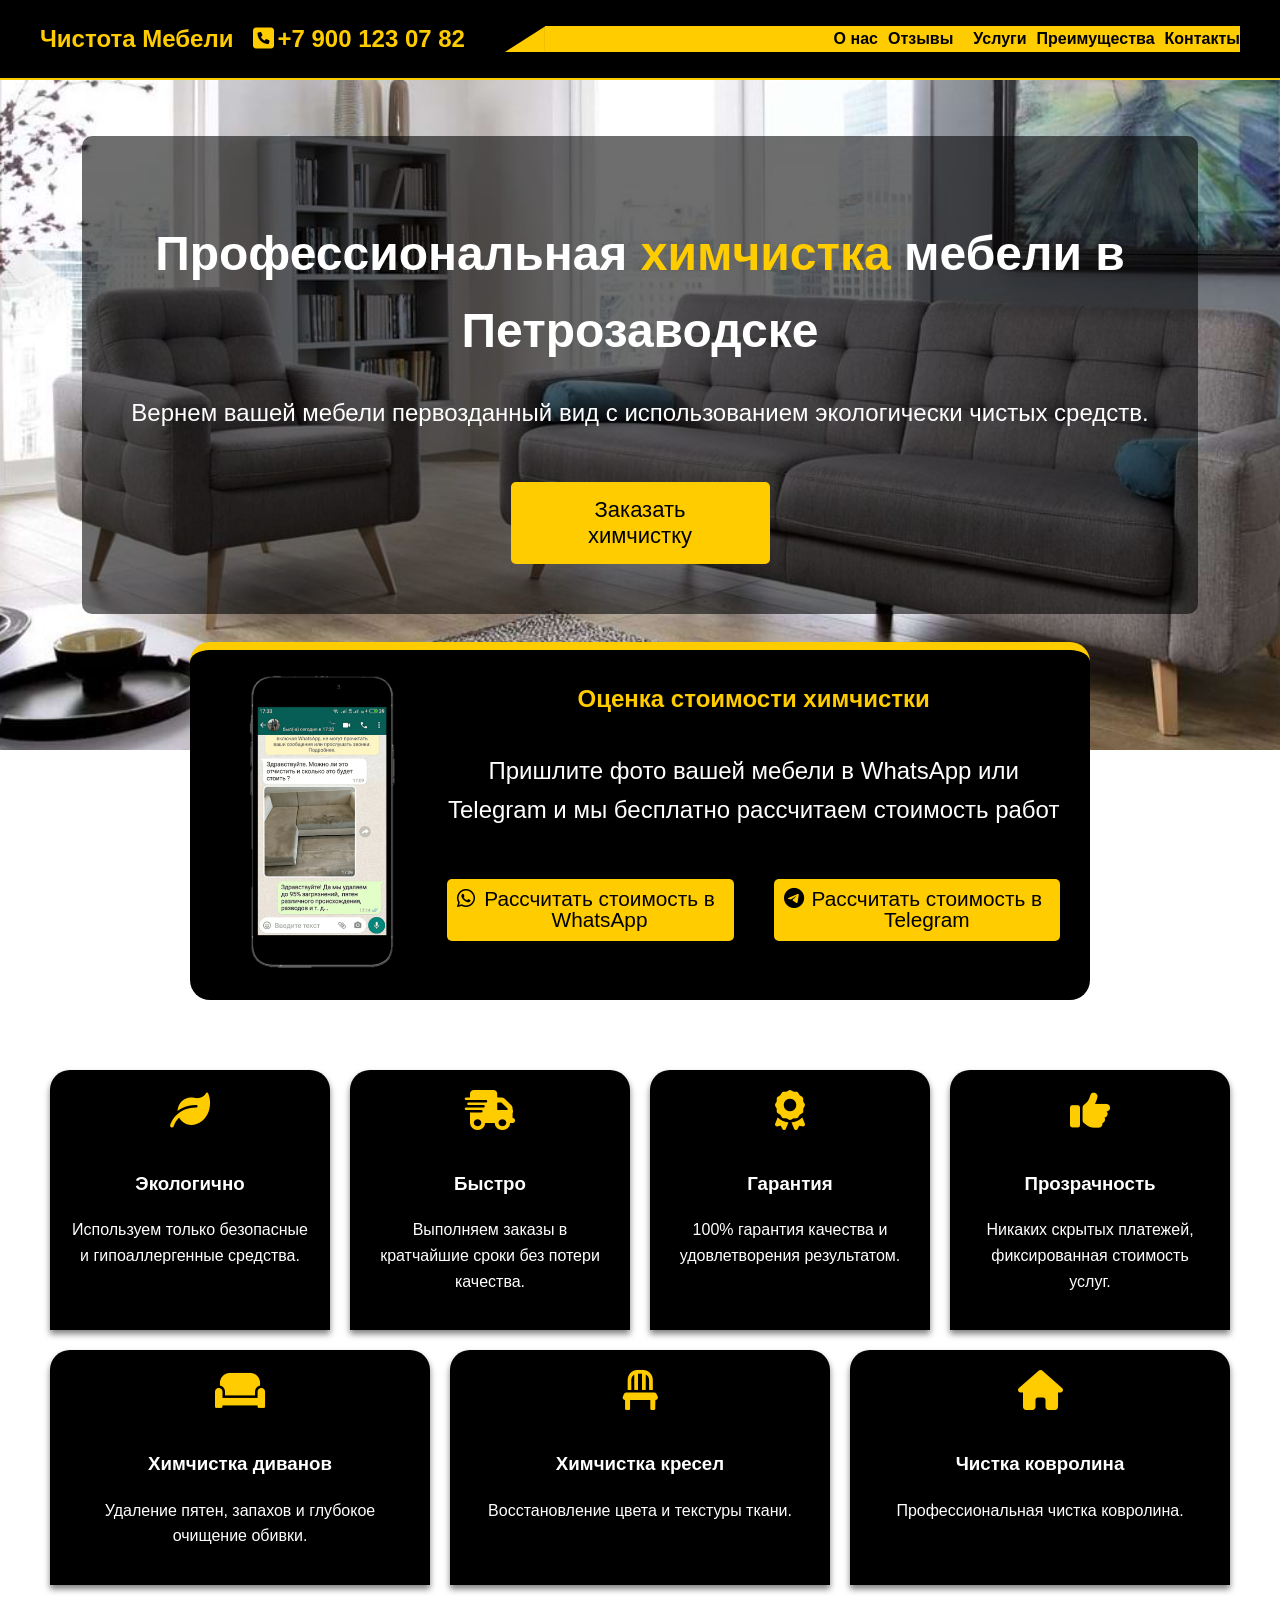
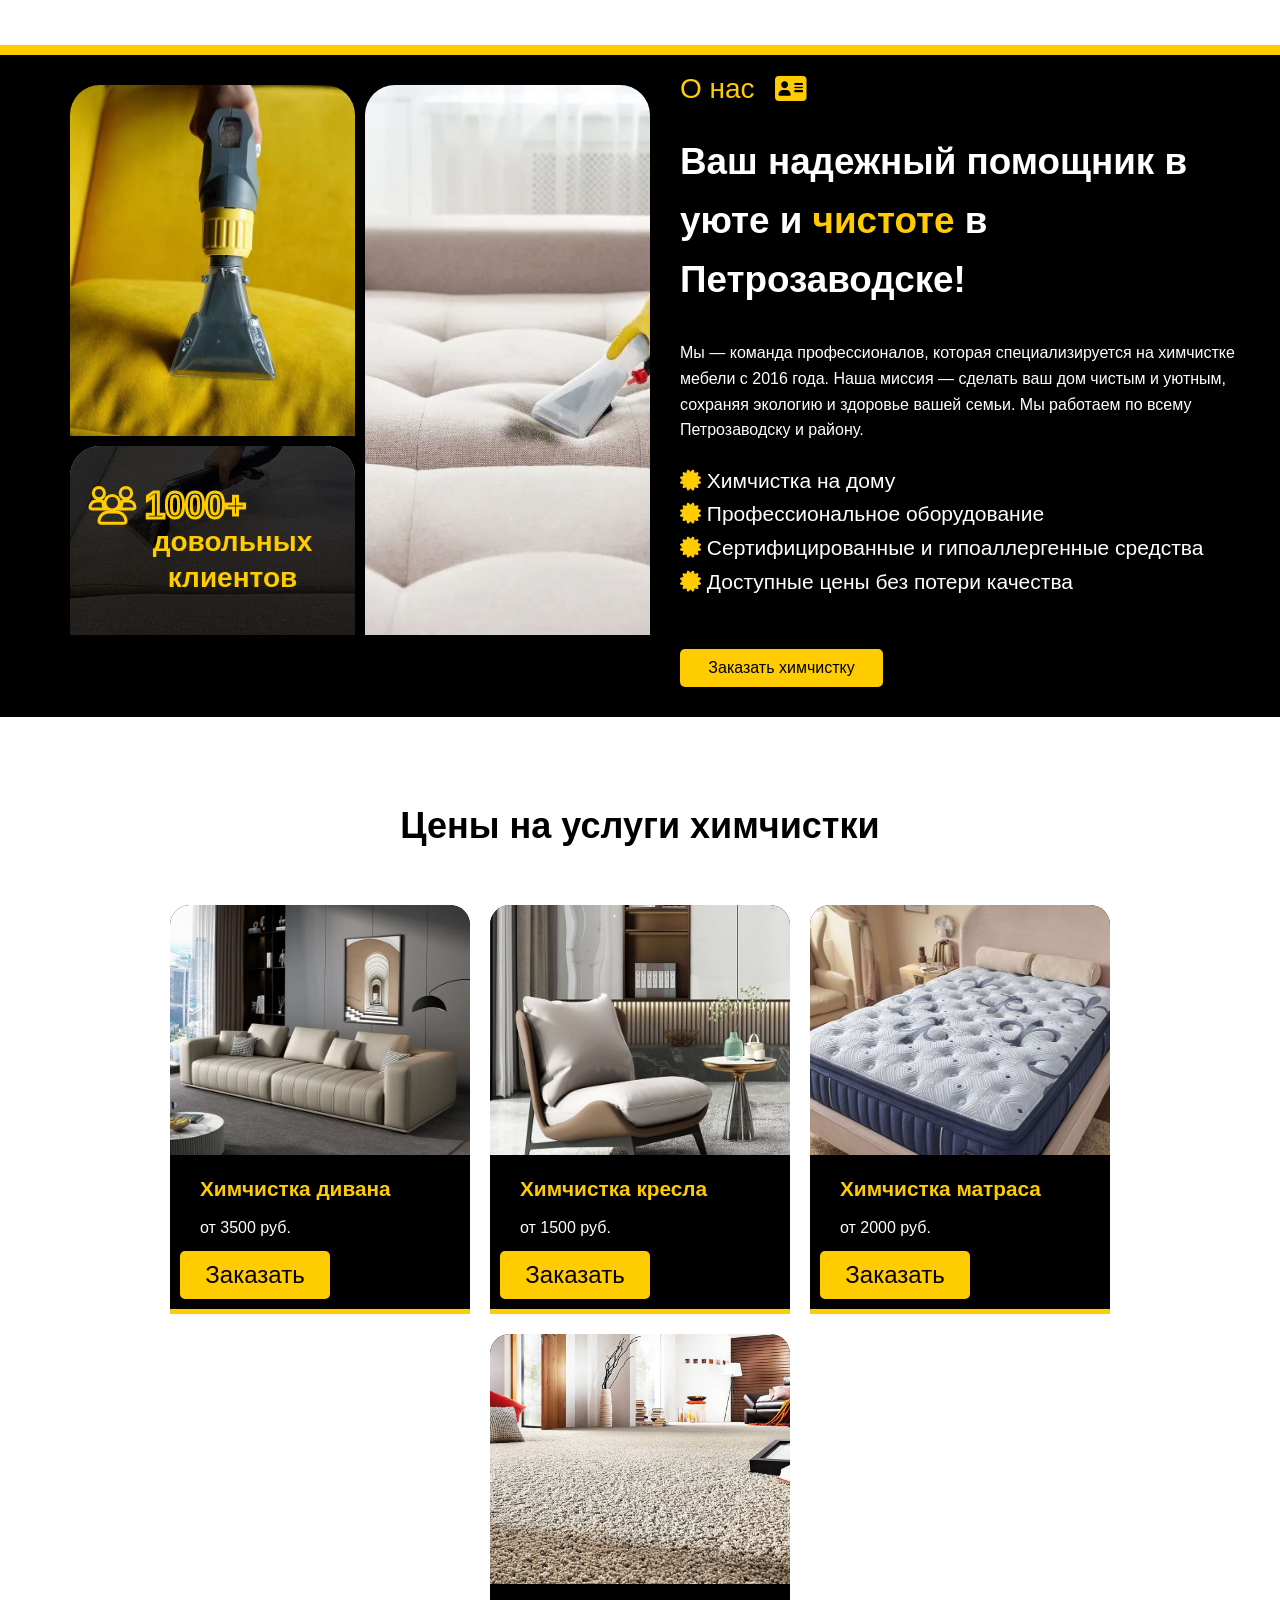
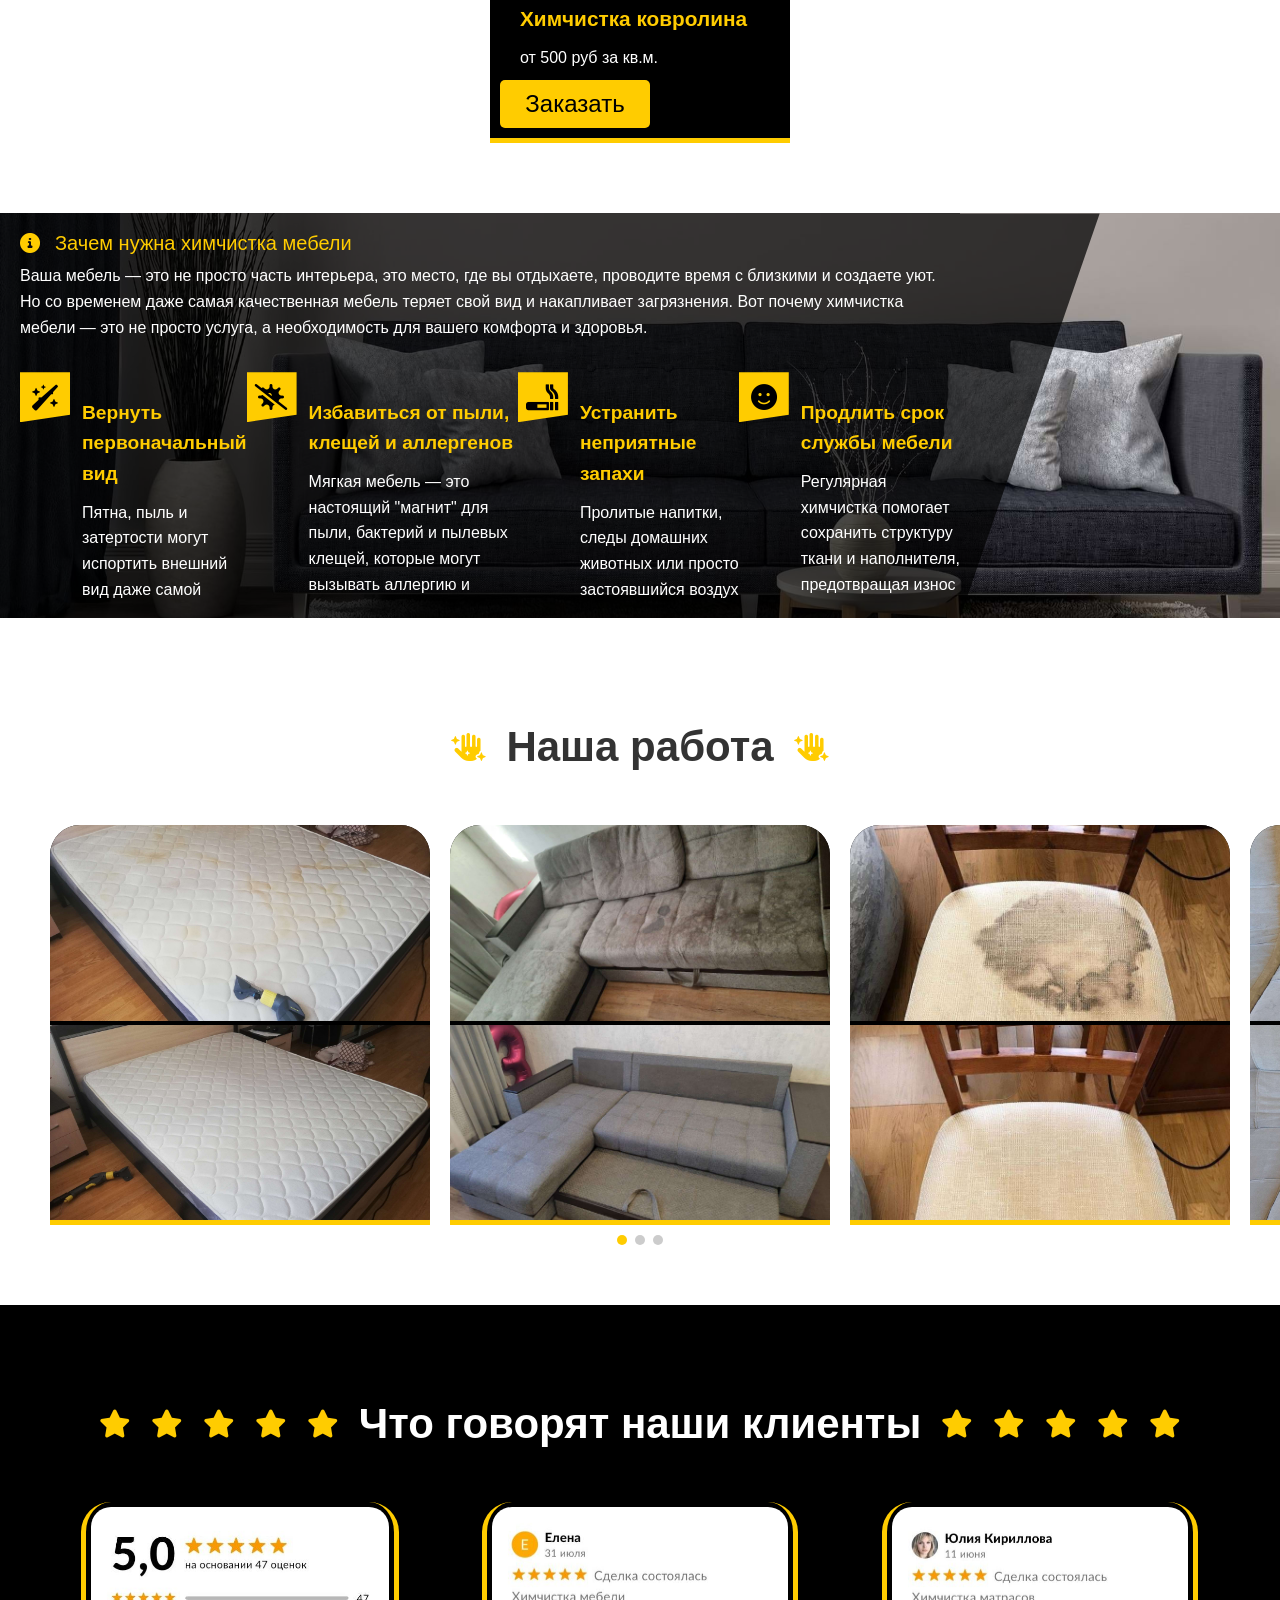
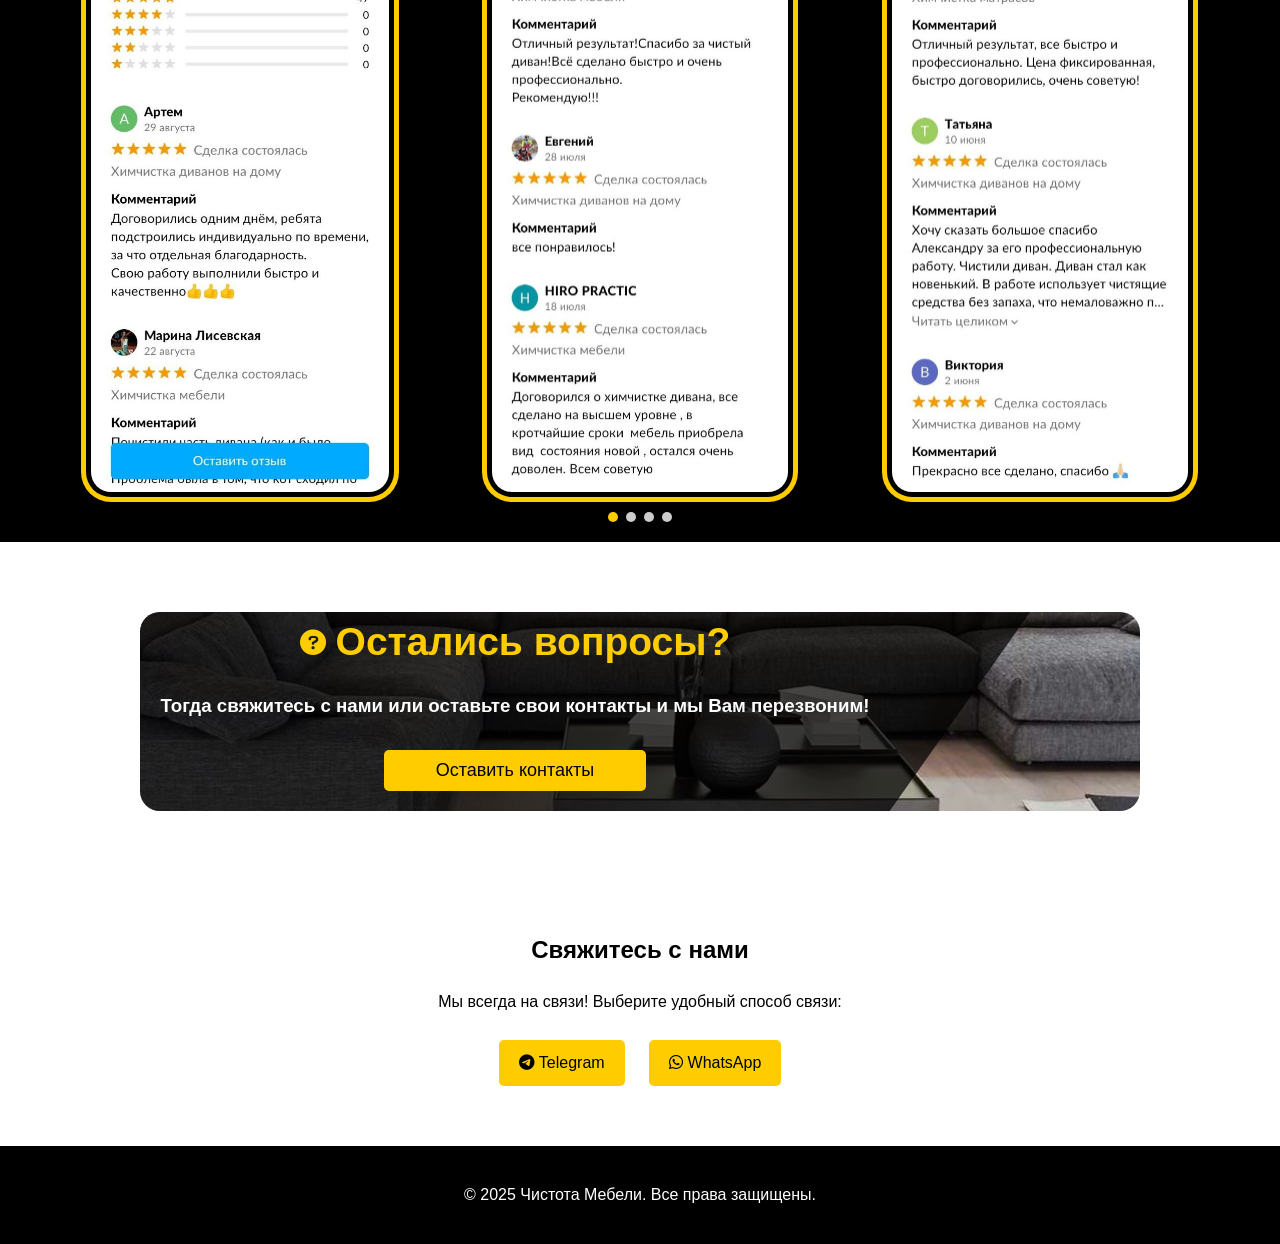
==== index.html @ 0163dee1 "corrections" ====
<!DOCTYPE html>
<html lang="ru">
<head>
    <meta charset="UTF-8">
    <meta name="viewport" content="width=device-width, initial-scale=1.0">
    <title>Химчистка мебели в Петрозаводске | Профессиональная химчистка на дому</title>
    <meta name="description" content="Профессиональная химчистка мебели в Петрозаводске. Удаление пятен, запахов и аллергенов. Гарантия качества, доступные цены. Закажите химчистку на дому!">
    <link rel="stylesheet" href="css/styles.css">
    <link rel="stylesheet" href="https://cdnjs.cloudflare.com/ajax/libs/font-awesome/6.0.0/css/all.min.css">
</head>
<body>
    <header>
        <div class="logo">Чистота Мебели</div>
        <div class="number">
            <a href="tel:+79"><i class="fa fa-phone-square" aria-hidden="true"></i>+7 900 123 07 82</a>
        </div>
        <nav>
            <div class="menu-toggle" id="menuToggle">
                <span></span>
                <span></span>
                <span></span>
            </div>
            <ul id="menu">
                <li><a href="#company-block">О нас</a></li>
                <li><a href="#review-section">Отзывы</li>
                <li><a href="#services">Услуги</a></li>
                <li><a href="#benefits">Преимущества</a></li>
                <li><a href="#contacts">Контакты</a></li>
            </ul>
        </nav>
    </header>

    <section class="hero" style="position: relative;">
        <div class="hero-content">
            <h1>Профессиональная <span style="color: #ffcc00;">химчистка</span> мебели в Петрозаводске</h1>
            <p>Вернем вашей мебели первозданный вид с использованием экологически чистых средств.</p>
            <button class="openFormBtn cta-button">Заказать химчистку</button>
        </div>
        <section class="estimation" style="position: absolute;">
            <img src="images/mobile.png" alt="Оценка стоимости химчистки в WhatsApp">
            <div class="estimation-content">
                <h2>Оценка стоимости химчистки</h2>
                <p>Пришлите фото вашей мебели в WhatsApp или Telegram и мы бесплатно рассчитаем стоимость работ</p>
                <div class="estBttnContainer">
                    <a href="https://wa.me/123456789" target="_blank"><i class="fab fa-whatsapp"></i> Рассчитать стоимость в WhatsApp</a>
                    <a href="https://t.me/Roman_zu" target="_blank"><i class="fab fa-telegram"></i> Рассчитать стоимость в Telegram</a>
                </div>
            </div>
        </section>
    </section>

    <section id="benefits" class="benefits">
        <div class="benefits-grid">
            <div class="benefit-item">
                <i class="fa-solid fa-leaf"></i>
                <h3>Экологично</h3>
                <p>Используем только безопасные и гипоаллергенные средства.</p>
            </div>
            <div class="benefit-item">
                <i class="fa-solid fa-truck-fast"></i>
                <h3>Быстро</h3>
                <p>Выполняем заказы в кратчайшие сроки без потери качества.</p>
            </div>
            <div class="benefit-item">
                <i class="fa-solid fa-award"></i>
                <h3>Гарантия</h3>
                <p>100% гарантия качества и удовлетворения результатом.</p>
            </div>
            <div class="benefit-item">
                <i class="fa fa-thumbs-up" aria-hidden="true"></i>
                <h3>Прозрачность</h3>
                <p>Никаких скрытых платежей, фиксированная стоимость услуг.</p>
            </div>
            <div class="benefit-item">
                <i class="fas fa-couch"></i>
                <h3>Химчистка диванов</h3>
                <p>Удаление пятен, запахов и глубокое очищение обивки.</p>
            </div>
            <div class="benefit-item">
                <i class="fas fa-chair"></i>
                <h3>Химчистка кресел</h3>
                <p>Восстановление цвета и текстуры ткани.</p>
            </div>
            <div class="benefit-item">
                <i class="fa-solid fa-house"></i>
                <h3>Чистка ковролина</h3>
                <p>Профессиональная чистка ковролина.</p>
            </div>
        </div>
    </section>

    <section id="company-block" class="company-block">
        <div class="images-section">
          <div class="left-images">
            <div class="photo1-container">
              <img src="images/about1.jpg" alt="Чистка дивана" class="photo1">
            </div>
            <div class="photo2-container">
              <img src="images/about2.jpg" alt="Чистка кресла" class="photo2">
              <div class="overlay-text">
                <span class="text">
                    <i class="fa fa-users" aria-hidden="true"></i>
                    1000+
                </span>
                довольных клиентов
              </div>
            </div>
          </div>
          <div class="photo3-container">
            <img src="images/about3.jpg" alt="Чистка матраса" class="photo3">
          </div>
        </div>
        <div class="text-section">
            <div class="sub">
                <span>О нас</span>
                <i class="fa fa-address-card" aria-hidden="true"></i>
            </div>
            <h2>Ваш надежный помощник в уюте и <span style="color: #ffcc00;">чистоте</span> в Петрозаводске!</h2>
            <p>Мы — команда профессионалов, которая специализируется на химчистке мебели c 2016 года. Наша миссия — сделать ваш дом чистым и уютным, сохраняя экологию и здоровье вашей семьи. Мы работаем по всему Петрозаводску и району.</p>
            <ul class="company-features">
                <li>
                    <i class="fa fa-certificate" aria-hidden="true"></i>
                    <span>Химчистка на дому</span>
                </li>
                <li>
                    <i class="fa fa-certificate" aria-hidden="true"></i>
                    <span>Профессиональное оборудование</span>
                </li>
                <li>
                    <i class="fa fa-certificate" aria-hidden="true"></i>
                    <span>Сертифицированные и гипоаллергенные средства</span>
                </li>
                <li>
                    <i class="fa fa-certificate" aria-hidden="true"></i>
                    <span>Доступные цены без потери качества</span>
                </li>
            </ul>
            <button class="openFormBtn">Заказать химчистку</button>
        </div>
    </section>
    
    <section id="services" class="services">
        <h2>Цены на услуги химчистки</h2>
        <div class="cards-container">
            <div class="card">
                <img src="images/pictureCouch.jpg" alt="Чистка дивана">
                <h3>Химчистка дивана</h3>
                <p>от 3500 руб.</p>
                <button class="openFormBtn">Заказать</button>
            </div>
            <div class="card">
                <img src="images/pictureChair.jpg" alt="Чистка кресла">
                <h3>Химчистка кресла</h3>
                <p>от 1500 руб.</p>
                <button class="openFormBtn">Заказать</button>
            </div>
            <div class="card">
                <img src="images/pictureMattress.jpg" alt="Чистка матраса">
                <h3>Химчистка матраса</h3>
                <p>от 2000 руб.</p>
                <button class="openFormBtn">Заказать</button>
            </div>
            <div class="card">
                <img src="images/pictureCovrolin.jpg" alt="Чистка ковролина">
                <h3>Химчистка ковролина</h3>
                <p>от 500 руб за кв.м.</p>
                <button class="openFormBtn">Заказать</button>
            </div>
        </div>
    </section>

    <section id="memo" class="memo">
        <div class="memo-container">
            <div class="textSub">
                <i class="fa fa-info-circle" aria-hidden="true"></i>
                <span>Зачем нужна химчистка мебели</span>
            </div>
            <p>Ваша мебель — это не просто часть интерьера, это место, где вы отдыхаете, проводите время с близкими и создаете уют. Но со временем даже самая качественная мебель теряет свой вид и накапливает загрязнения. Вот почему химчистка мебели — это не просто услуга, а необходимость для вашего комфорта и здоровья.</p>
            <ul class="arg">
                <li>
                    <i class="fa-solid fa-wand-sparkles"></i>
                    <div class="text">
                        <h4>Вернуть первоначальный вид</h4>
                        <p>Пятна, пыль и затертости могут испортить внешний вид даже самой дорогой мебели. Химчистка удаляет глубокие загрязнения, возвращая мебели свежесть и яркость.</p>
                    </div>
                </li>
                <li>
                    <i class="fa-solid fa-virus-slash"></i>
                    <div class="text">
                        <h4>Избавиться от пыли, клещей и аллергенов</h4>
                        <p>Мягкая мебель — это настоящий "магнит" для пыли, бактерий и пылевых клещей, которые могут вызывать аллергию и проблемы с дыханием. Химчистка уничтожает вредные микроорганизмы, создавая безопасную среду для вас и вашей семьи.</p>
                    </div>
                </li>
                <li>
                    <i class="fa-solid fa-smoking"></i>
                    <div class="text">
                        <h4>Устранить неприятные запахи</h4>
                        <p>Пролитые напитки, следы домашних животных или просто застоявшийся воздух могут оставлять неприятные запахи. Химчистка не только очищает, но и освежает мебель, устраняя любые ароматы.</p>
                    </div>
                </li>
                <li>
                    <i class="fa-solid fa-face-smile"></i>
                    <div class="text">
                        <h4>Продлить срок службы мебели</h4>
                        <p>Регулярная химчистка помогает сохранить структуру ткани и наполнителя, предотвращая износ и разрушение. Это не только экономит ваши деньги, но и сохраняет любимую мебель на долгие годы.</p>
                    </div>
                </li>
            </ul>
        </div>
    </section>

    <section id="work-section" class="work-section">
        <div class="container">
            <div class="container-text">
                <i class="fa-solid fa-hand-sparkles"></i>
                <h2>Наша работа</h2>
                <i class="fa-solid fa-hand-sparkles"></i>
            </div>
            <div class="swiper-container swiper-1">
                <div class="swiper-wrapper">
                  <div class="swiper-slide">
                    <div class="work-item">
                        <div class="work-imageTop">
                            <img src="images/work/work1.jpg" alt="Химчистка матраса в Петрозаводске">
                        </div>
                        <div class="work-imageBottom">
                            <img src="images/work/work1-1.jpg" alt="Химчистка матраса в Петрозаводске">
                        </div>
                    </div>
                  </div>
                  <div class="swiper-slide">
                    <div class="work-item">
                        <div class="work-imageTop">
                            <img src="images/work/work2.jpg" alt="Химчистка дивана на дому в Петрозаводске">
                        </div>
                        <div class="work-imageBottom">
                            <img src="images/work/work2-1.jpg" alt="Химчистка дивана на дому в Петрозаводске">
                        </div>
                    </div>
                  </div>
                  <div class="swiper-slide">
                    <div class="work-item">
                        <div class="work-imageTop">
                            <img src="images/work/work3.jpg" alt="Чистка стула на дому">
                        </div>
                        <div class="work-imageBottom">
                            <img src="images/work/work3-1.jpg" alt="Чистка стула на дому">
                        </div>
                    </div>
                  </div>
                  <div class="swiper-slide">
                    <div class="work-item">
                        <div class="work-imageTop">
                            <img src="images/work/work4.jpg" alt="Химчистка мебели в Петрозаводске">
                        </div>
                        <div class="work-imageBottom">
                            <img src="images/work/work4-1.jpg" alt="Химчистка мебели в Петрозаводске">
                        </div>
                    </div>
                  </div>
                  <div class="swiper-slide">
                    <div class="work-item">
                        <div class="work-imageTop">
                            <img src="images/work/work5.jpg" alt="Химчистка дивана в Петрозаводске">
                        </div>
                        <div class="work-imageBottom">
                            <img src="images/work/work5-1.jpg" alt="Химчистка дивана в Петрозаводске">
                        </div>
                    </div>
                  </div>
                  <div class="swiper-slide">
                    <div class="work-item">
                        <div class="work-imageTop">
                            <img src="images/work/work6.jpg" alt="Чистка дивана на дому">
                        </div>
                        <div class="work-imageBottom">
                            <img src="images/work/work6-1.jpg" alt="Чистка дивана на дому">
                        </div>
                    </div>
                  </div>
                  <div class="swiper-slide">
                    <div class="work-item">
                        <div class="work-imageTop">
                            <img src="images/work/work7.jpg" alt="Удаление пятен с матраса">
                        </div>
                        <div class="work-imageBottom">
                            <img src="images/work/work7-1.jpg" alt="Удаление пятен с матраса">
                        </div>
                    </div>
                  </div>
                  <div class="swiper-slide">
                    <div class="work-item">
                        <div class="work-imageTop">
                            <img src="images/work/work8.jpg" alt="Удаление пятен с дивана в Петрозаводске">
                        </div>
                        <div class="work-imageBottom">
                            <img src="images/work/work8-1.jpg" alt="Удаление пятен с дивана в Петрозаводске">
                        </div>
                    </div>
                  </div>
                  <div class="swiper-slide">
                    <div class="work-item">
                        <div class="work-imageTop">
                            <img src="images/work/work9.jpg" alt="Очищение дивана в Петрозаводске">
                        </div>
                        <div class="work-imageBottom">
                            <img src="images/work/work9-1.jpg" alt="Очищение дивана в Петрозаводске">
                        </div>
                    </div>
                  </div>
                </div>
                <!-- Пагинация -->
                <div class="swiper-pagination pagination-1"></div>
            </div>
        </div>
    </section>

    <section id="review-section" class="review-section">
        <div class="container">
            <div class="container-text">
                <i class="fa-solid fa-star"></i>
                <i class="fa-solid fa-star"></i>
                <i class="fa-solid fa-star"></i>
                <i class="fa-solid fa-star"></i>
                <i class="fa-solid fa-star"></i>
                <h2>Что говорят наши клиенты</h2>
                <i class="fa-solid fa-star"></i>
                <i class="fa-solid fa-star"></i>
                <i class="fa-solid fa-star"></i>
                <i class="fa-solid fa-star"></i>
                <i class="fa-solid fa-star"></i>
            </div>
            <div class="swiper-container swiper-2">
                <div class="swiper-wrapper">
                  <div class="swiper-slide">
                    <div class="review-item">
                        <img src="images/review/review1.jpg" alt="Отзыв клиента Химчистки">
                    </div>
                  </div>
                  <div class="swiper-slide">
                    <div class="review-item">
                        <img src="images/review/review2.jpg" alt="Довольный услугой клиент">
                    </div>
                  </div>
                  <div class="swiper-slide">
                    <div class="review-item">
                        <img src="images/review/review3.jpg" alt="Отзыв о качественной услуге химчистки">
                    </div>
                  </div>
                  <div class="swiper-slide">
                    <div class="review-item">
                        <img src="images/review/review4.jpg" alt="5 звезд отзыв клиента в Петрозаводске">
                    </div>
                  </div>
                  <div class="swiper-slide">
                    <div class="review-item">
                        <img src="images/review/review5.jpg" alt="Отзыв клиента Химчистки">
                    </div>
                  </div>
                  <div class="swiper-slide">
                    <div class="review-item">
                        <img src="images/review/review6.jpg" alt="Отзыв о качественной услуге химчистки">
                    </div>
                  </div>
                  <div class="swiper-slide">
                    <div class="review-item">
                        <img src="images/review/review7.jpg" alt="Клиент довольный услугой">
                    </div>
                  </div>
                  <div class="swiper-slide">
                    <div class="review-item">
                        <img src="images/review/review8.jpg" alt="Хороший отзыв о химчистке в Петрозаводске">
                    </div>
                  </div>
                  <div class="swiper-slide">
                    <div class="review-item">
                        <img src="images/review/review9.jpg" alt="Довольные клиенты с чистой мебелью">
                    </div>
                  </div>
                  <div class="swiper-slide">
                    <div class="review-item">
                        <img src="images/review/review10.jpg" alt="Качественная химчистка в Петрозаводске">
                    </div>
                  </div>
                </div>
                <!-- Пагинация -->
                <div class="swiper-pagination pagination-2"></div>
            </div>
        </div>
    </section>

    <section id="connection-section" class="connection-section">
        <div class="connection-back">
            <div class="connection-container">
                <div class="con_sub">
                    <i class="fa-solid fa-circle-question"></i>
                    <h2>Остались вопросы?</h2>
                </div>
                <h3>Тогда свяжитесь с нами или оставьте свои контакты и мы Вам перезвоним!</h3>
                <button class="openFormBtn">Оставить контакты</button>
            </div>
        </div>
    </section>

    <section id="contacts" class="contacts">
        <h2>Свяжитесь с нами</h2>
        <p>Мы всегда на связи! Выберите удобный способ связи:</p>
        <div class="social-links">
            <a href="https://t.me/Roman_zu" target="_blank"><i class="fab fa-telegram"></i> Telegram</a>
            <a href="https://wa.me/123456789" target="_blank"><i class="fab fa-whatsapp"></i> WhatsApp</a>
        </div>
    </section>

    <div id="overlay" class="overlay">
        <div id="formContainer" class="form-container">
            <span id="closeFormBtn" class="close-btn">&times;</span>
            <h2>Оставьте заявку и мы Вам перезвоним</h2>
            <form id="contactForm">
                <div class="input-field">
                    <label for="name" class="fa-regular fa-user"></label>
                    <input type="text" id="name" name="name" placeholder="Ваше имя" required>
                </div>
                <div class="input-field">
                    <label for="phone" class="fa-solid fa-phone"></label>
                    <input type="tel" id="phone" name="phone" placeholder="Ваш телефон" required>
                </div>
                <button type="submit">Отправить</button>
            </form>
        </div>
    </div>

    <div id="successMessage" class="success-message">Заявка принята</div>

    <div id="notification" class="notification">
        <div class="notification-icon" onclick="toggleNotification()">🔔</div>
        <div class="notification-content">
            <span class="close-btn" onclick="closeNotification()">&times;</span>
            <p>Скидка 10% на любой заказ при оформление на сайте!</p>
            <button class="openFormBtn">Заказать</button>
        </div>
    </div>

    <!-- <audio id="notificationSound">
        <source src="sound/notification.mp3" type="audio/mpeg">
    </audio> -->

    <footer>
        <p>&copy; 2025 Чистота Мебели. Все права защищены.</p>
    </footer>

    <script src="js/script.js"></script>
    <script src="js/swiper.js"></script>
</body>
</html>
---- css/styles.css ----
html {
    overflow-x: hidden;
}
body {
    font-family: 'Arial', sans-serif;
    margin: 0;
    padding: 0;
    color: #ffffff;
    background-color: rgb(255, 255, 255);
    line-height: 1.6;
    overflow-x: hidden;
}

header {
    display: flex;
    justify-content: space-between;
    align-items: center;
    padding: 20px 40px;
    box-sizing: border-box;
    background-color: rgb(0, 0, 0);
    position: fixed;
    width: 100%;
    max-width: 100vw;
    overflow: hidden;
    top: 0;
    z-index: 1000;
    border-bottom: 2px solid #ffcc00;
}

header .logo {
    font-size: 24px;
    font-weight: bold;
    color: #ffcc00;
    white-space: nowrap; 
    margin-right: 20px; 
}

.number i {
    margin-right: 3px;
}

.number a {
    text-decoration: none;
    font-size: 24px;
    font-weight: bold;
    color: #ffcc00;
    white-space: nowrap; 
    margin-right: 80px; 
}

/* Стили для навигации */
header nav {
    position: relative;
    flex: 1; 
    display: flex;
    justify-content: flex-end; 
    background-color: #ffcc00;
}

header nav::after{
    content: "";
    position: absolute;
    left: -40px;
    width: 40px; /* Ширина наклонной части */
    height: 100%;
    background-color: inherit;
    clip-path: polygon(0 100%, 100% 100%, 100% 0);
    z-index: 1;
}

header nav ul {
    list-style: none;
    margin: 0;
    padding: 0;
    display: flex;
    gap: 10px;
    flex-wrap: wrap; 
}

header nav ul li {
    margin: 0;
}

header nav ul li a {
    text-decoration: none;
    color: #000000;
    font-weight: bold;
    transition: color 0.3s ease;
    white-space: nowrap; 
}

header nav ul li a:hover {
    color: #fffb00;
}

.hero {
    background-image: url("../images/divan4.jpg");
    background-size: cover;
    background-position: center;
    color: #fff;
    text-align: center;
    padding: 150px 20px;
    height: 50vh;
    display: flex;
    align-items: center;
    justify-content: center;
    background-attachment: fixed;
}

.hero-content {
    background-color: rgba(0, 0, 0, 0.568);
    padding: 40px;
    border-radius: 10px;
    max-width: 90%; 
    box-sizing: border-box; 
}

.hero h1 {
    font-size: 48px;
    margin-bottom: 20px;
}

.hero p {
    font-size: 24px;
    margin-bottom: 40px;
}

.cta-button {
    width: 25%;
    background-color: #ffcc00;
    color: #000000;
    padding: 15px 30px;
    border: none;
    border-radius: 5px;
    font-size: 22px;
    transition: background-color 0.3s ease;
}

.cta-button:hover {
    background-color: #ffe167;
}

.estimation {
    border-top: 0.5rem solid #ffcc00;
    bottom: -250px;
    left: 50%;
    transform: translateX(-50%);
    width: 80%; 
    max-width: 900px; 
    background: rgb(0, 0, 0); 
    color: white; 
    padding: 20px; 
    z-index: 10;
    border-radius: 20px;
    display: flex;
    box-sizing: border-box;
    overflow: hidden;
}

.estimation-content {
    display: flex;
    flex-direction: column;
    width: 100%;
}

.estimation img {
    max-width: 100%; 
    max-height: 310px; 
    align-self: center; 
}

.estimation h2 {
    color: #ffcc00;
    font-size: 24px;
    margin: 10px 0; 
}

.estBttnContainer {
    display: flex;
    gap: 20px;
    flex-wrap: wrap; 
}

.estBttnContainer a {
    display: flex;
    flex: 1;
    line-height: 1;
    text-align: center;
    margin: 10px;
    padding: 10px;
    font-size: 1.3em;
    background-color: #ffcc00;
    color: #000000;
    text-decoration: none;
    border-radius: 5px;
    transition: background-color 0.3s ease;
}

.estBttnContainer a:hover {
    background-color: #ffe167;
}

/*  */
.company-block, .services, .benefits, .contacts, .work-section, .review-section, .connection-section {
    padding: 50px 40px;
    text-align: center;
    opacity: 0;
    transform: translateY(50px);
    transition: opacity 0.6s ease-out, transform 0.6s ease-out;
}

.company-block.visible, .services.visible, .benefits.visible, .contacts.visible, .work-section.visible, .review-section.visible, .connection-section.visible {
    opacity: 1;
    transform: translateY(0);
}

/*  */
.benefits-grid {
    display: flex;
    justify-content: space-around;
    flex-wrap: wrap;
    padding-top: 260px;
}

.benefit-item {
    flex: 1 1 20%;
    margin: 10px;
    padding: 20px;
    background-color: #000000;
    border-radius: 20px 20px 0 0;
    box-shadow: 0 4px 6px rgba(0, 0, 0, 0.5);
    transition: transform 0.3s ease;
}

.benefit-item:hover {
    transform: translateY(-10px);
}

.benefit-item i  {
    font-size: 40px;
    color: #ffcc00;
    margin-bottom: 20px;
}

.benefits h2 {
    color: #000000;
}

.benefit-item h3, .benefit-item p {
    color: #ffffff;
}

.company-block {
    display: flex;
    flex-wrap: wrap;
    gap: 20px;
    align-items: flex-start;
    padding: 20px;
    background-color: #000000;
    border-top: 10px solid #ffcc00;
  }
  
  .images-section {
    display: flex;
    gap: 10px;
    flex: 1;
    height: 550px;
    max-width: 800px;
    margin-left: 40px;
    padding: 10px;
  }
  
  .left-images {
    display: flex;
    flex: 1;
    flex-direction: column;
    gap: 10px;
  }
  
  .photo1-container, .photo2-container, .photo3-container {
    position: relative;
    overflow: hidden;
    width: 100%; /* Ширина всех контейнеров одинаковая */
  }
  
  .photo1-container {
    height: 65%; /* Высота фото 1 */
    border-radius: 30px 30px 0 0;
  }
  
  .photo2-container {
    height: 35%; /* Высота фото 2 */
    border-radius: 30px 30px 0 0;
  }
  
  .photo3-container {
    flex: 1;
    height: 100%; /* Высота фото 3 равна высоте левой части (фото 1 + фото 2) */
    border-radius: 30px 30px 0 0;
  }
  
  .photo1, .photo2, .photo3 {
    width: 100%;
    height: 100%;
    object-fit: cover; 
  }
  
  .overlay-text {
    position: absolute;
    top: 0;
    left: 0;
    height: 100%;
    width: 100%;
    font-size: 28px;
    font-weight: 900;
    padding: 2px 20px;
    line-height: 1.3;
    color: #ffcc00;
    background-color: rgba(0, 0, 0, 0.8);
    display: flex;
    justify-content: center;
    flex-direction: column;
  }

  .overlay-text span {
    display: flex;
    font-size: 36px;
    gap: 10px;
    line-height: 1;
    color: transparent;
    -webkit-text-stroke: 3px #ffcc00;
    align-items: start;
  }

  .sub {
    display: flex;
    line-height: 1;
    font-size: 28px;
    gap: 20px;
    color: #ffcc00;
  }

  .text-section {
    flex: 1;
    text-align: start;
    color: #ffffff;
  }

  .text-section h2 {
    font-size: 2.3rem;
  }

  .company-features {
    list-style-type: none;
    font-size: 21px;
    padding: 0;
    padding-bottom: 20px;
  }

  .company-features i {
    color: #ffcc00;
  }

  .text-section button {
    background-color: #ffcc00;
    color: #000000;
    border: none;
    border-radius: 5px;
    padding: 10px 20px;
    border-radius: 5px;
    cursor: pointer;
    font-size: 1em;
  }

  .text-section button:hover {
    background-color: #ffe167;
  }

  .cards-container {
    display: flex;
    flex-wrap: wrap;
    justify-content: center; 
    gap: 20px;
    padding: 20px;
    box-sizing: border-box; 
}

.card {
    background-color: #000000;
    border-radius: 20px 20px 0 0;
    border-bottom: 5px solid #ffcc00;
    width: calc(100% - 40px); /* На мобильных занимает всю ширину с отступами */
    max-width: 300px; 
    text-align: start;
    box-sizing: border-box;
    overflow: hidden;
}

.card img {
    width: 100%;
    height: 250px;
    padding: 0;
    object-fit: cover;
}

.services h2 {
    color: #000000;
    font-size: 36px;
}

.card h3 {
    color: #ffcc00;
    font-size: 1.3em;
    padding-left: 10%;
    margin: 10px 0;
}

.card p {
    font-size: 1em;
    padding-left: 10%;
    margin: 10px 0;
}

.card button {
    background-color: #ffcc00;
    color: black;
    border: none;
    padding: 10px 20px;
    margin: 0 0 10px 10px;
    border-radius: 5px;
    cursor: pointer;
    font-size: 1.5em;
    text-align: center;
    width: 50%; 
}

.card button:hover {
    background-color: #ffe167;
}

.memo {
    background-image: url("../images/divan5.jpg");
    background-size: cover;
    background-position: center;
    color: #fff;
    height: 45vh;
    display: flex;
    overflow: hidden;
}

.memo-container {
    position: relative;
    display: flex;
    flex-direction: column;
    width: 75%;
    height: 100%;
    background-color: #000000b7;
    box-sizing: border-box;
}

.memo-container::after {
    content: "";
    position: absolute;
    right: -139.7px;
    width: 140px;
    height: 100%;
    background-color: inherit;
    clip-path: polygon(100% 0, 0% 100%, 0 0);
    z-index: 1;
}

.memo-container .textSub {
    display: flex;
    padding: 20px 0 0 20px;
    line-height: 1;
    font-size: 20px;
    gap: 15px;
    color: #ffcc00;
}

.memo-container p {
    padding-left: 20px;
    font-size: 1em;
    margin-top: 10px;
}

.arg {
    display: flex;
    overflow: hidden;
    list-style-type: none;
    padding-left: 20px;
    padding-bottom: 20px;
}

.arg li {
    display: flex;
    gap: 12px;
}

.arg i {
    display: flex;
    color: #000000;
    font-size: 26px;
    width: 40px; 
    height: 40px;
    padding: 5px;
    background-color: #ffcc00;
    justify-content: center;
    align-items: center;
    clip-path: polygon(0 0, 100% 0, 100% 85%, 0 100%);
}

.arg .text {
    flex: 1; 
    /* line-height: 1; */
}

.arg h4 {
    color: #ffcc00;
    font-size: 1.2em;
    margin-bottom: 10px;
}

.arg p {
    font-size: 1em;
    margin: 0;
    padding: 0;
}

/* Our Work */
.work-section {
    padding: 60px 0;
    text-align: center;
}

.container-text {
    display: flex;
    gap: 20px;
    font-size: 28px;
    align-items: center;
    justify-content: center;
}

.container-text i {
    color: #ffcc00;
}

.container-text h2 {
    color: #333;
}

.work-item {
    display: flex;
    flex-direction: column;
    box-sizing: border-box;
    background: #000000;
    margin: 10px;
    border-radius: 30px 30px 0 0;
    border-bottom: 5px solid #ffcc00;
    max-height: 400px;
    overflow: hidden;
    justify-content: space-between;
}

.work-imageTop, .work-imageBottom {
    flex:1;
    display: flex;
    align-items: center;
    justify-content: center;
    overflow: hidden;
}

.work-imageTop {
    margin-bottom: 2px;
}

.work-imageBottom {
    margin-top: 2px;
}

.work-imageTop img, .work-imageBottom img {
    width: 100%;
    object-fit: cover;
    pointer-events: none;
}

.swiper-container {
    max-width: 1200px;
    width: 100%;
    margin:0 auto;
    position: relative;
    user-select: none; /* Запрет выделения текста при перетаскивании */
  }
  
  .swiper-wrapper {
    display: flex;
    max-width: 1200px;
    transition: transform 0.3s ease; /* Плавное перемещение слайдов */
  }
  
  .swiper-slide {
    flex: 0 0 auto;
    display: flex;
    justify-content: center;
    box-sizing: border-box;
  }
  
  .swiper-pagination {
    display: flex;
    justify-content: center;
    gap: 8px;
    z-index: 10;
  }
  
  .swiper-pagination-bullet {
    width: 10px;
    height: 10px;
    background-color: #ccc;
    border-radius: 50%;
    cursor: pointer;
    transition: background-color 0.3s ease;
  }
  
  .swiper-pagination-bullet.active {
    background-color: #ffcc00;
  }

/* OUR Client */
.review-section {
    background-color: #000000;
    padding-bottom: 20px;
}

.container-text {
    display: flex;
    text-align: center;
}

.review-section .container-text h2 {
    color: #ffffff;
}

.review-item {
    display: flex;
    box-sizing: border-box;
    background: #000000;
    margin: 10px;
    border-radius: 30px;
    border: 5px solid #ffcc00;
    border-top: 0;
    max-height: 600px;
    /* width: 500px; */
    padding: 5px;
    gap: 10px;
    overflow: hidden;
    justify-content: center;
}

.review-item img {
    width: 100%;
    height: 100%;
    border-radius: 20px; 
    object-fit: cover;
    pointer-events: none;
}

/* Conection */
.connection-section {
    display: flex;
    justify-content: center;
    align-items: center;
}

.connection-back {
    background-image: url(../images/divan6.jpg);
    background-position: center;
    width: 1000px;
    margin-top: 20px;
    border-radius: 20px;
    overflow: hidden;
}

.connection-container {
    position: relative;
    display: flex;
    flex-direction: column;
    width: 75%;
    height: 100%;
    background-color: #000000b7;
    box-sizing: border-box;
    text-align: center;
    justify-content: center;
    align-items: center;
}

.connection-container::after {
    content: "";
    position: absolute;
    right: -140px;
    width: 140px;
    height: 100%;
    background-color: inherit;
    clip-path: polygon(100% 0, 0% 100%, 0 0);
    z-index: 1;
}

.connection-container .con_sub {
    display: flex;
    justify-content: center;
    align-items: center;
    gap: 10px;
    font-size: 26px;
    color: #ffcc00;
    margin-bottom: 0; 
    padding: 0;
    max-height: 60px; 
}

.connection-container button {
    margin-bottom: 20px;
    border: none;
}

/* Social */
.social-links a {
    display: inline-block;
    margin: 10px;
    padding: 10px 20px;
    background-color: #ffcc00;
    color: #000000;
    text-decoration: none;
    border-radius: 5px;
    transition: background-color 0.3s ease;
}

.contacts {
    color: #000000;
}

.social-links a:hover {
    background-color: #ffe167;
}

footer {
    text-align: center;
    padding: 20px;
    background-color: #000000;
    color: #ffffff;
}

/* FORM */
.overlay {
    display: none;
    position: fixed;
    top: 0;
    left: 0;
    width: 100%;
    height: 100%;
    background-color: rgba(0, 0, 0, 0.5);
    justify-content: center;
    align-items: center;
    z-index: 100;
}

.form-container {
    background-color: rgb(0, 0, 0);
    padding: 20px;
    border-radius: 10px;
    border: 5px solid #ffcc00;
    border-top: 0;
    position: relative;
    animation: fadeIn 0.5s;
    margin: 0 auto;
}

@keyframes fadeIn {
    from { opacity: 0; }
    to { opacity: 1; }
}

.close-btn {
    position: absolute;
    top: 10px;
    right: 10px;
    cursor: pointer;
    font-size: 28px;
}

form {
    display: flex;
    flex-direction: column;
}

.contactForm {
    box-sizing: border-box;
}

.input-field {
    position: relative;
    width: 100%;
    display: flex;
    box-sizing: border-box;
    font-size: 18px;
}

.input-field label {
    position: absolute;
    left: 10px;
    top: 50%;
    transform: translateY(-50%);
    color: #ffcc00;
}

input, button {
    margin: 10px 0;
    padding: 10px;
    border: 1px solid #ccc;
    border-radius: 5px;
}

input {
    width: 100%;
    padding-left: 30px;
    background-color: transparent;
    color: #ffffff;
}

input::placeholder {
    color: #ffffff;
}

button {
    width: 35%;
    text-align: center;
    background-color: #ffcc00;
    font-size: 18px;
    color: rgb(0, 0, 0);
    cursor: pointer;
}

button:hover {
    background-color: #ffe167;
}

.success-message {
    display: none;
    margin-top: 20px;
    color: rgb(0, 0, 0);
    font-weight: bold;
}

/* Notification */
.notification {
    position: fixed;
    bottom: 20px;
    right: 20px;
    width: 80px;
    height: 80px;
    background-color: #000000;
    border: 4px solid #ffcc00;
    border-radius: 50%;
    color: white;
    text-align: center;
    z-index: 15;
    cursor: pointer;
    display: none;
}

.notification-icon {
    font-size: 38px;
}

.notification-content {
    display: none;
    position: absolute;
    bottom: 80px;
    right: 0;
    width: 200px;
    padding: 30px;
    z-index: 15;
    background-color: rgb(0, 0, 0);
    border-radius: 10px;
    border-top: 3px solid #ffcc00;
    color: black;
}

.notification-content p {
    color: #ffcc00;
    font-size: 20px;
    margin: 0 0 10px;
}

.notification-content button {
    width: 80%;
    background-color: #ffcc00;
    color: #000000;
    border: none;
    padding: 5px 10px;
    margin-bottom: 0;
    border-radius: 5px;
    cursor: pointer;
}

.close-btn {
    position: absolute;
    top: 5px;
    right: 10px;
    cursor: pointer;
    font-size: 26px;
    color: #ffffff;
}


/* Адаптация для мобильных устройств */
@media (max-width: 768px) {
    header {
        padding: 10px;
    }

    header .number a, header .logo  {
        font-size: 20px;
        text-align: center;
    }

    header nav {
        display: none; 
    }

    /* Hero */
    .hero {
        padding: 100px 10px;
        height: 40vh;
    }

    .hero-content {
        padding: 10px;
    }

    .hero h1 {
        font-size: 22px;
        margin-bottom: 5px;
    }

    .hero p {
        font-size: 16px;
        margin: 0;
    }

    .cta-button {
        width: 100%;
        padding: 10px 20px;
        font-size: 18px;
    }

    /*  */
    .estimation {
        bottom: -230px;
        width: 95%;
        padding: 5px;
        gap: 0;
        margin: 0;
    }

    .estimation img {
        width: 40%;
    }

    .estimation-content {
        width: 100%;
    }

    .estimation h2 {
        font-size: 22px;
        line-height: 1.2;
    }

    .estimation p {
        line-height: 1.2;
    }

    .estBttnContainer {
        display: flex;
        gap: 0;
        flex-wrap: wrap; 
    }
    
    .estBttnContainer a {
        line-height: 1;
        margin: 5px;
        padding: 5px;
        font-size: 1em;
    }

    /* Benefits */
    .benefits {
        display: none;
    }

    /*  */
    .company-block {
        flex-direction: column;
        margin-top: 260px;
    }
    
    .images-section {
        margin: 0;
        gap: 5px;
    }
    
    .left-images, .photo3-container {
        width: 100%;
    }
    
    .photo1-container, .photo2-container {
        height: auto;
        aspect-ratio: 16 / 9; 
    }
    
    .photo3-container {
        height: auto;
        aspect-ratio: 1 / 1; 
    }

    .overlay-text {
        font-size: 14px;
    }

    .overlay-text span {
        color: #ffcc00;
        -webkit-text-stroke: 0;
        font-size: 24px;
    }

    .sub {
        font-size: 22px;
    }

    .text-section h2 {
        font-size: 24px;
    }

    .company-features {
        font-size: 18px;
        margin-bottom: 0;
    }

    .text-section button {
        width: 60%;
    }

    /* Services */
    .services, .benefits {
        padding: 1px 10px;
    }

    .service-item, .benefit-item {
        margin: 5px;
    }

    /* Card */
    .cards-container {
        gap: 5px;
        padding: 5px;
    }

    .services h2{
        font-size: 28px;
    }
    
    .card {
        width: calc(50% - 5px);
    }

    .card img {
        height: 200px;
    }

    .card h3 {
        color: yellow;
        font-size: 1em;
        margin: 10px 0;
    }

    .card button {
        padding: 5px;
        margin: 0 0 10px 10px;
        font-size: 1.5em;
        text-align: center;
        width: 70%; 
    }

    /* Memo */
    .memo {
        display: none;
    }

    /* Work-Section */
    .work-section {
        padding-top: 0;
        padding-bottom: 20px;
    }

    .work-section h2 {
        font-size: 28px;
    }

    /* Review-Section */
    .review-section .container-text i {
        display: none;
    }

    .review-section h2 {
        font-size: 28px;
    }

    .review-item {
        height: 450px;
    }

    .connection-container .con_sub {
        text-wrap: nowrap;
        gap: 5px;
        font-size: 16px;
        max-height: 60px; 
    }

    .connection-container button {
        width: 70%;
    }
}
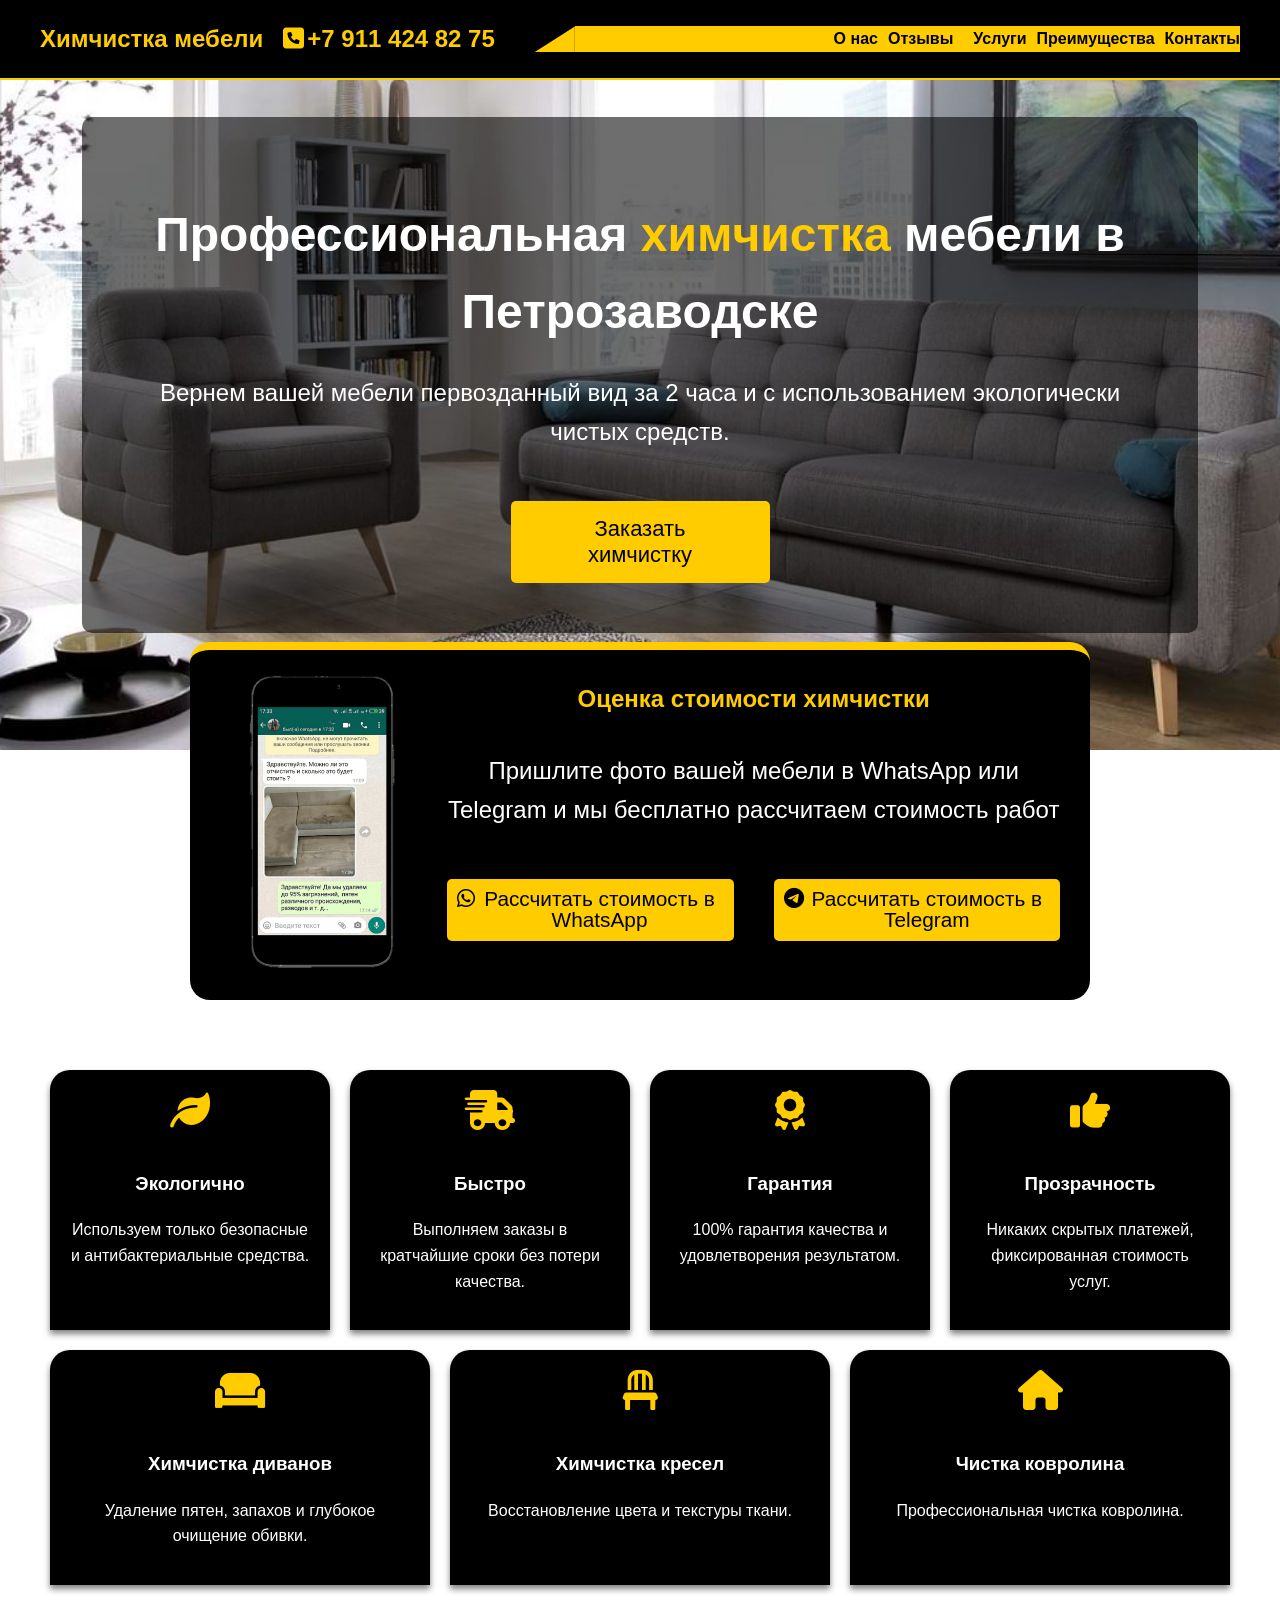
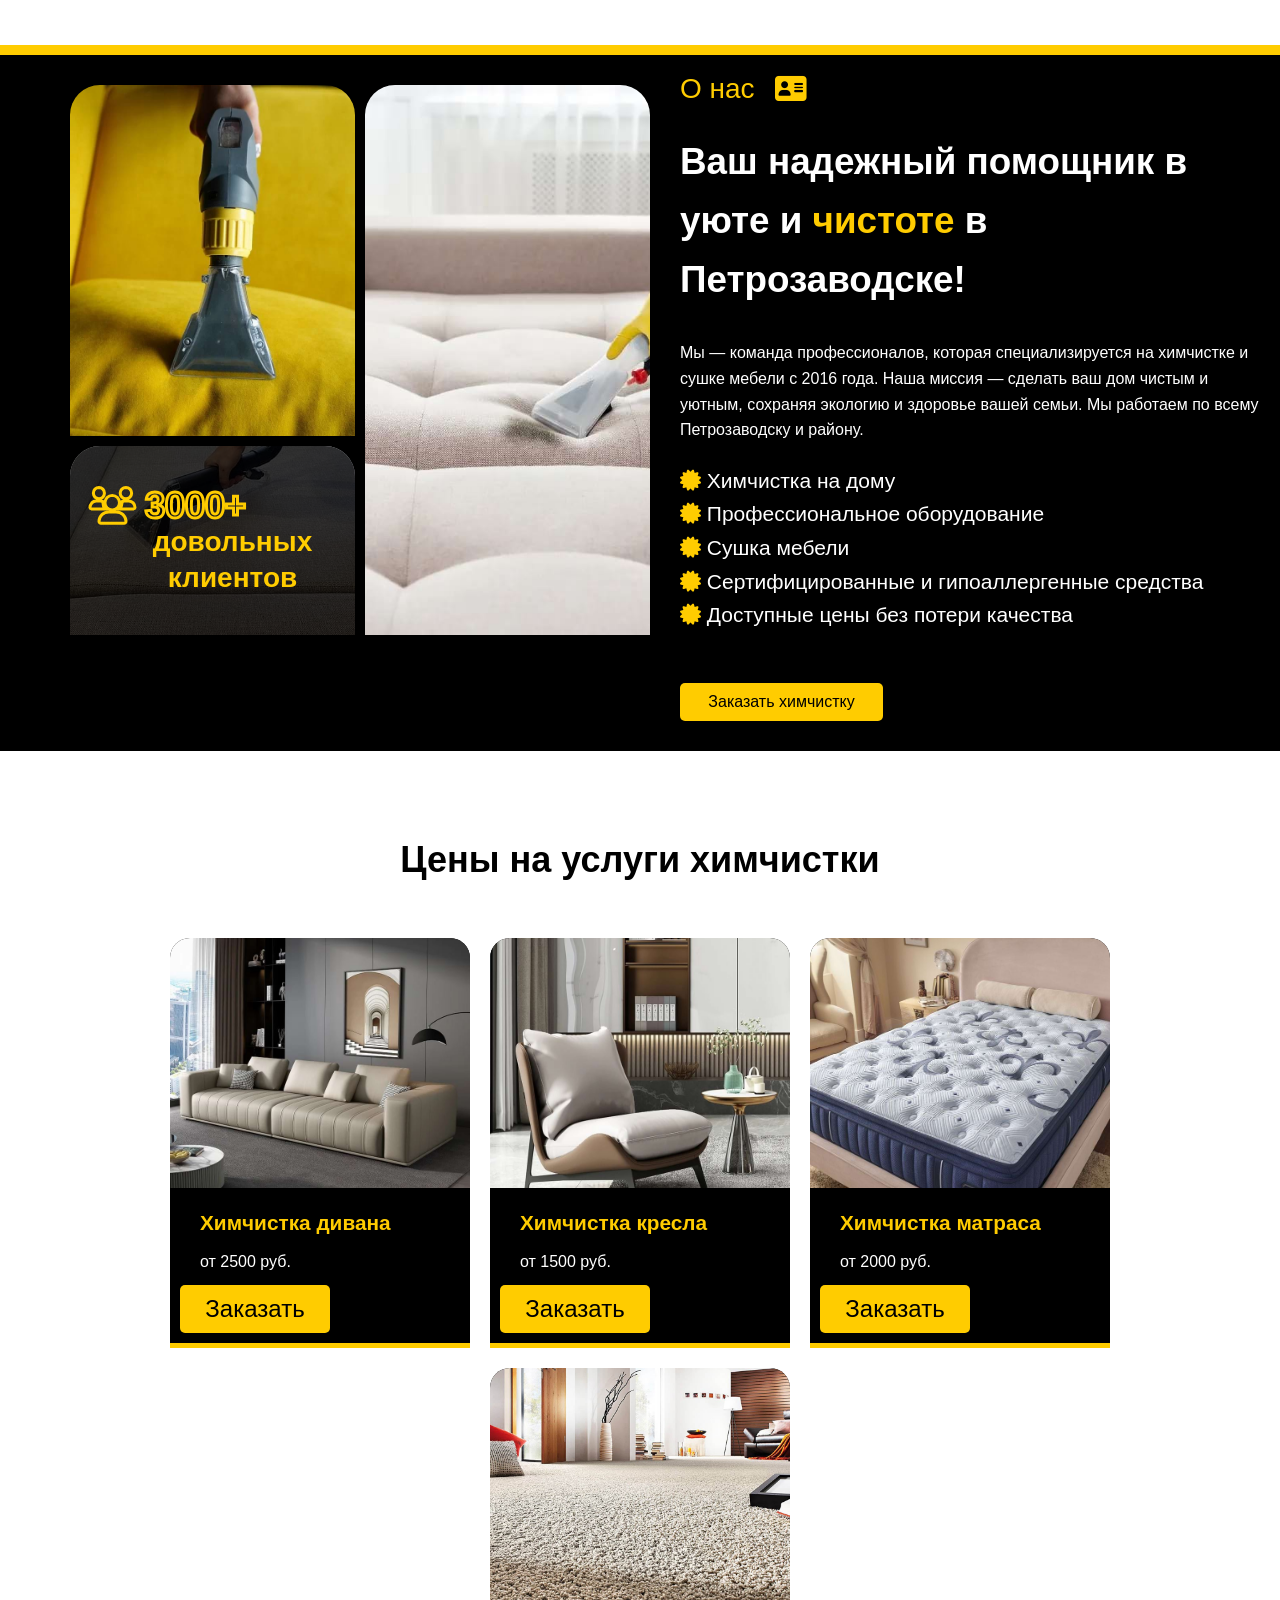
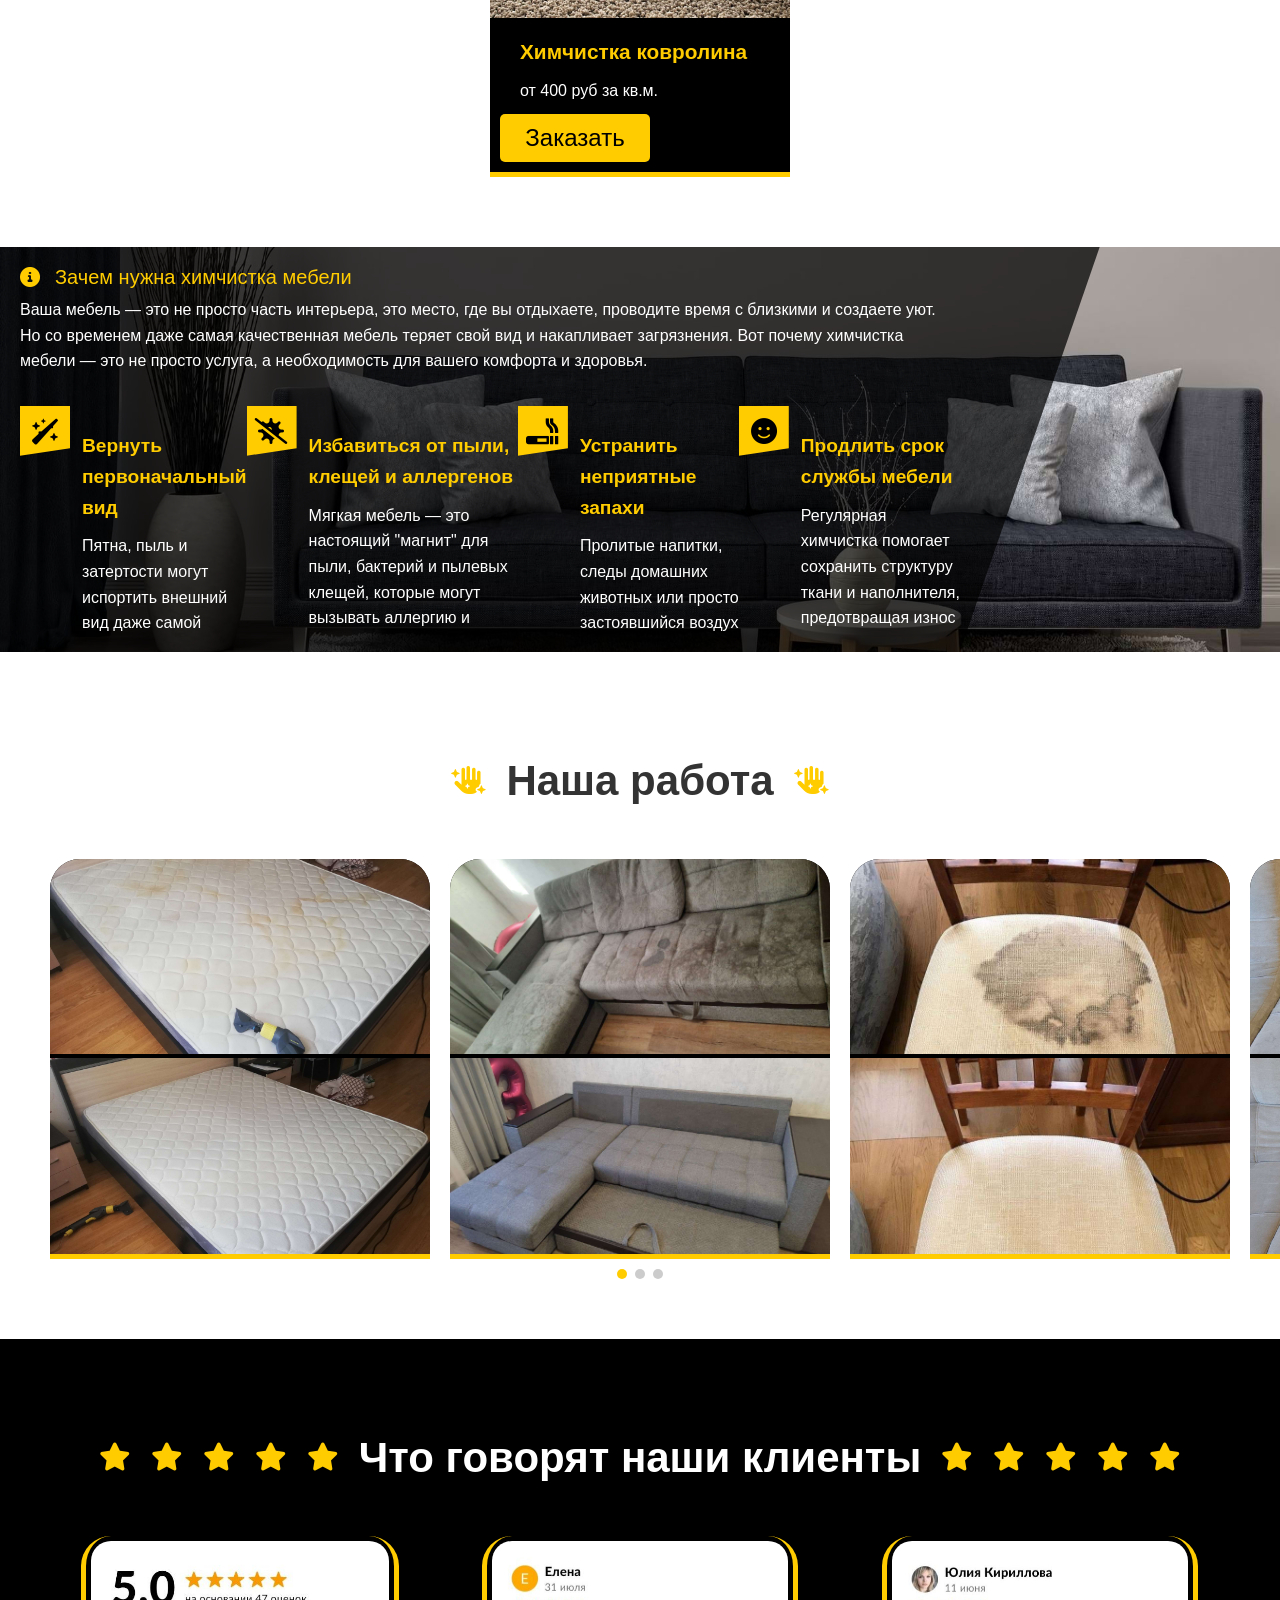
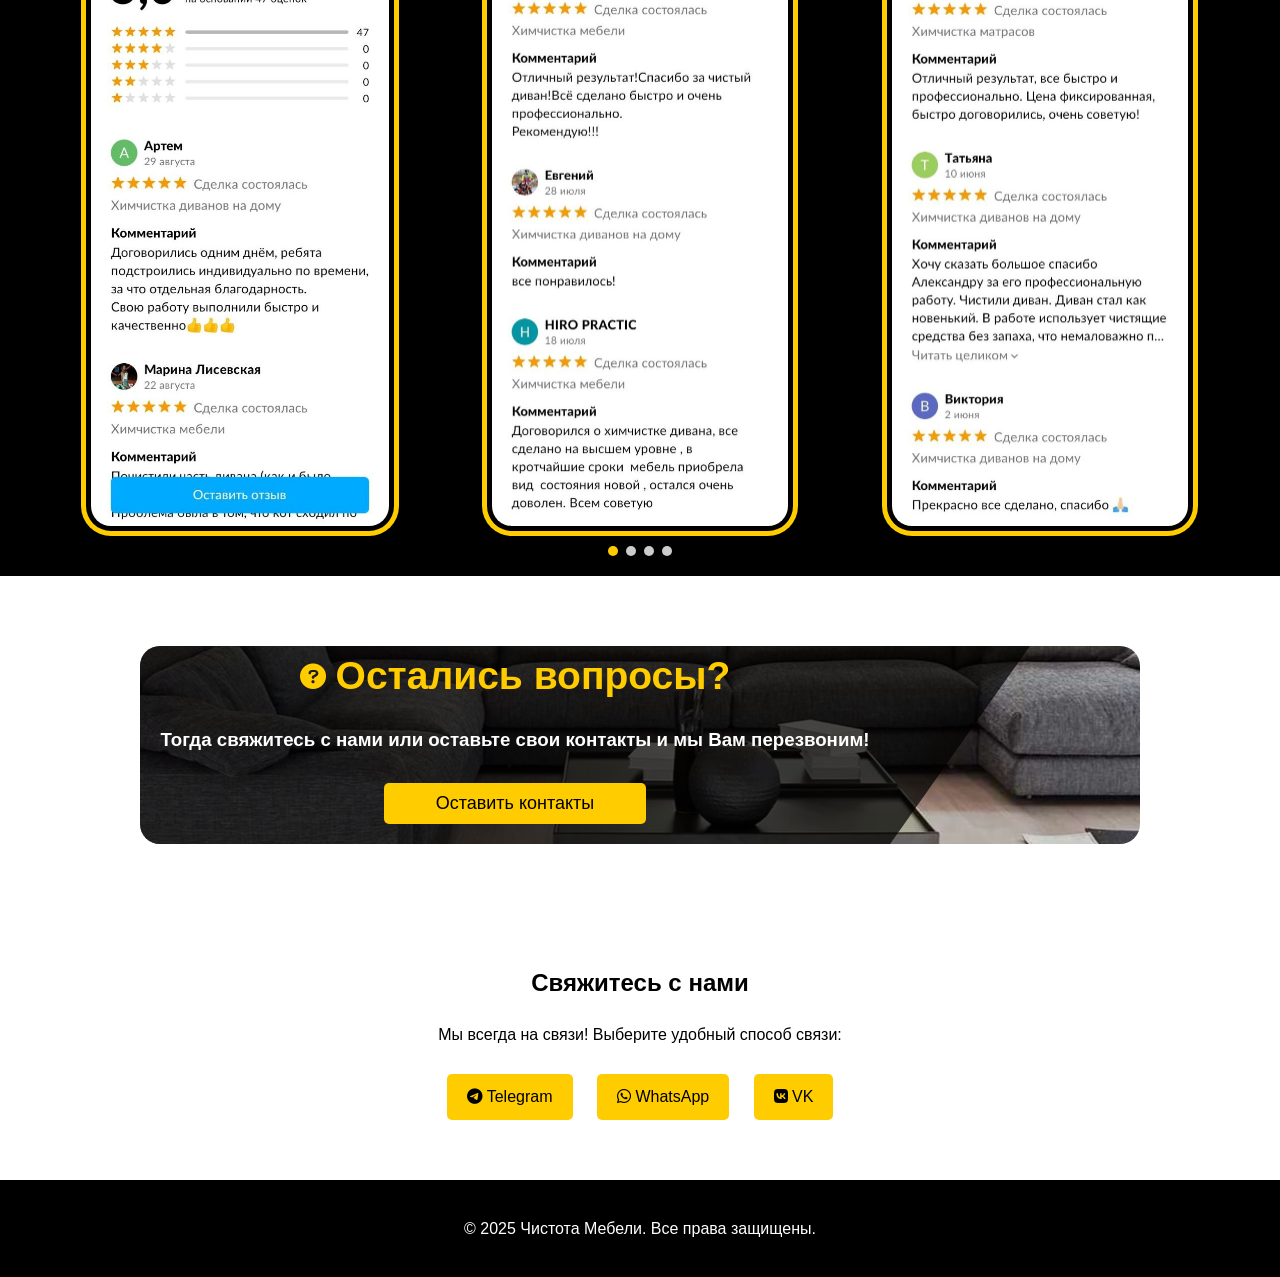
==== commit 11fecb82: "Add function&edit" ====
--- a/index.html
+++ b/index.html
@@ -5,14 +5,15 @@
     <meta name="viewport" content="width=device-width, initial-scale=1.0">
     <title>Химчистка мебели в Петрозаводске | Профессиональная химчистка на дому</title>
     <meta name="description" content="Профессиональная химчистка мебели в Петрозаводске. Удаление пятен, запахов и аллергенов. Гарантия качества, доступные цены. Закажите химчистку на дому!">
+    <link rel="icon" type="image/png" href="images/icon-clean.png">
     <link rel="stylesheet" href="css/styles.css">
     <link rel="stylesheet" href="https://cdnjs.cloudflare.com/ajax/libs/font-awesome/6.0.0/css/all.min.css">
 </head>
 <body>
     <header>
-        <div class="logo">Чистота Мебели</div>
+        <div class="logo">Химчистка мебели</div>
         <div class="number">
-            <a href="tel:+79"><i class="fa fa-phone-square" aria-hidden="true"></i>+7 900 123 07 82</a>
+            <a href="tel:+79114248275"><i class="fa fa-phone-square" aria-hidden="true"></i>+7 911 424 82 75</a>
         </div>
         <nav>
             <div class="menu-toggle" id="menuToggle">
@@ -33,17 +34,17 @@
     <section class="hero" style="position: relative;">
         <div class="hero-content">
             <h1>Профессиональная <span style="color: #ffcc00;">химчистка</span> мебели в Петрозаводске</h1>
-            <p>Вернем вашей мебели первозданный вид с использованием экологически чистых средств.</p>
+            <p>Вернем вашей мебели первозданный вид за 2 часа и с использованием экологически чистых средств.</p>
             <button class="openFormBtn cta-button">Заказать химчистку</button>
         </div>
         <section class="estimation" style="position: absolute;">
-            <img src="images/mobile.png" alt="Оценка стоимости химчистки в WhatsApp">
+            <img src="images/mobile.png" alt="Бесплатная оценка стоимости химчистки в WhatsApp и Telegram">
             <div class="estimation-content">
                 <h2>Оценка стоимости химчистки</h2>
                 <p>Пришлите фото вашей мебели в WhatsApp или Telegram и мы бесплатно рассчитаем стоимость работ</p>
                 <div class="estBttnContainer">
-                    <a href="https://wa.me/123456789" target="_blank"><i class="fab fa-whatsapp"></i> Рассчитать стоимость в WhatsApp</a>
-                    <a href="https://t.me/Roman_zu" target="_blank"><i class="fab fa-telegram"></i> Рассчитать стоимость в Telegram</a>
+                    <a href="https://wa.me/+79114248275" target="_blank"><i class="fab fa-whatsapp"></i> Рассчитать стоимость в WhatsApp</a>
+                    <a href="https://t.me/+79114248275" target="_blank"><i class="fab fa-telegram"></i> Рассчитать стоимость в Telegram</a>
                 </div>
             </div>
         </section>
@@ -54,7 +55,7 @@
             <div class="benefit-item">
                 <i class="fa-solid fa-leaf"></i>
                 <h3>Экологично</h3>
-                <p>Используем только безопасные и гипоаллергенные средства.</p>
+                <p>Используем только безопасные и антибактериальные средства.</p>
             </div>
             <div class="benefit-item">
                 <i class="fa-solid fa-truck-fast"></i>
@@ -100,7 +101,7 @@
               <div class="overlay-text">
                 <span class="text">
                     <i class="fa fa-users" aria-hidden="true"></i>
-                    1000+
+                    3000+
                 </span>
                 довольных клиентов
               </div>
@@ -116,7 +117,7 @@
                 <i class="fa fa-address-card" aria-hidden="true"></i>
             </div>
             <h2>Ваш надежный помощник в уюте и <span style="color: #ffcc00;">чистоте</span> в Петрозаводске!</h2>
-            <p>Мы — команда профессионалов, которая специализируется на химчистке мебели c 2016 года. Наша миссия — сделать ваш дом чистым и уютным, сохраняя экологию и здоровье вашей семьи. Мы работаем по всему Петрозаводску и району.</p>
+            <p>Мы — команда профессионалов, которая специализируется на химчистке и сушке мебели c 2016 года. Наша миссия — сделать ваш дом чистым и уютным, сохраняя экологию и здоровье вашей семьи. Мы работаем по всему Петрозаводску и району.</p>
             <ul class="company-features">
                 <li>
                     <i class="fa fa-certificate" aria-hidden="true"></i>
@@ -125,6 +126,10 @@
                 <li>
                     <i class="fa fa-certificate" aria-hidden="true"></i>
                     <span>Профессиональное оборудование</span>
+                </li>
+                <li>
+                    <i class="fa fa-certificate" aria-hidden="true"></i>
+                    <span>Сушка мебели</span>
                 </li>
                 <li>
                     <i class="fa fa-certificate" aria-hidden="true"></i>
@@ -145,7 +150,7 @@
             <div class="card">
                 <img src="images/pictureCouch.jpg" alt="Чистка дивана">
                 <h3>Химчистка дивана</h3>
-                <p>от 3500 руб.</p>
+                <p>от 2500 руб.</p>
                 <button class="openFormBtn">Заказать</button>
             </div>
             <div class="card">
@@ -163,7 +168,7 @@
             <div class="card">
                 <img src="images/pictureCovrolin.jpg" alt="Чистка ковролина">
                 <h3>Химчистка ковролина</h3>
-                <p>от 500 руб за кв.м.</p>
+                <p>от 400 руб за кв.м.</p>
                 <button class="openFormBtn">Заказать</button>
             </div>
         </div>
@@ -284,7 +289,7 @@
                             <img src="images/work/work7.jpg" alt="Удаление пятен с матраса">
                         </div>
                         <div class="work-imageBottom">
-                            <img src="images/work/work7-1.jpg" alt="Удаление пятен с матраса">
+                            <img src="images/work/work7-1.jpg" alt="Сушка мебели">
                         </div>
                     </div>
                   </div>
@@ -339,12 +344,12 @@
                   </div>
                   <div class="swiper-slide">
                     <div class="review-item">
-                        <img src="images/review/review2.jpg" alt="Довольный услугой клиент">
-                    </div>
-                  </div>
-                  <div class="swiper-slide">
-                    <div class="review-item">
-                        <img src="images/review/review3.jpg" alt="Отзыв о качественной услуге химчистки">
+                        <img src="images/review/review2.jpg" alt="Довольный чисткой дивана клиент">
+                    </div>
+                  </div>
+                  <div class="swiper-slide">
+                    <div class="review-item">
+                        <img src="images/review/review3.jpg" alt="Отзыв о качественной услуге химчистки кресла">
                     </div>
                   </div>
                   <div class="swiper-slide">
@@ -354,22 +359,22 @@
                   </div>
                   <div class="swiper-slide">
                     <div class="review-item">
-                        <img src="images/review/review5.jpg" alt="Отзыв клиента Химчистки">
-                    </div>
-                  </div>
-                  <div class="swiper-slide">
-                    <div class="review-item">
-                        <img src="images/review/review6.jpg" alt="Отзыв о качественной услуге химчистки">
-                    </div>
-                  </div>
-                  <div class="swiper-slide">
-                    <div class="review-item">
-                        <img src="images/review/review7.jpg" alt="Клиент довольный услугой">
-                    </div>
-                  </div>
-                  <div class="swiper-slide">
-                    <div class="review-item">
-                        <img src="images/review/review8.jpg" alt="Хороший отзыв о химчистке в Петрозаводске">
+                        <img src="images/review/review5.jpg" alt="Отзыв клиента Химчистки матраса">
+                    </div>
+                  </div>
+                  <div class="swiper-slide">
+                    <div class="review-item">
+                        <img src="images/review/review6.jpg" alt="Отзыв о качественной услуге химчистки дивана">
+                    </div>
+                  </div>
+                  <div class="swiper-slide">
+                    <div class="review-item">
+                        <img src="images/review/review7.jpg" alt="Клиент довольный услугой чистки дивана">
+                    </div>
+                  </div>
+                  <div class="swiper-slide">
+                    <div class="review-item">
+                        <img src="images/review/review8.jpg" alt="Хороший отзыв о химчистке кресла в Петрозаводске">
                     </div>
                   </div>
                   <div class="swiper-slide">
@@ -379,7 +384,7 @@
                   </div>
                   <div class="swiper-slide">
                     <div class="review-item">
-                        <img src="images/review/review10.jpg" alt="Качественная химчистка в Петрозаводске">
+                        <img src="images/review/review10.jpg" alt="Качественная химчистка мебели в Петрозаводске">
                     </div>
                   </div>
                 </div>
@@ -406,8 +411,9 @@
         <h2>Свяжитесь с нами</h2>
         <p>Мы всегда на связи! Выберите удобный способ связи:</p>
         <div class="social-links">
-            <a href="https://t.me/Roman_zu" target="_blank"><i class="fab fa-telegram"></i> Telegram</a>
-            <a href="https://wa.me/123456789" target="_blank"><i class="fab fa-whatsapp"></i> WhatsApp</a>
+            <a href="https://t.me/+79114248275" target="_blank"><i class="fab fa-telegram"></i> Telegram</a>
+            <a href="https://wa.me/+79114248275" target="_blank"><i class="fab fa-whatsapp"></i> WhatsApp</a>
+            <a href="https://vk.com/himchistka_divana_ptz" target="_blank"><i class="fa-brands fa-vk"></i> VK</a>
         </div>
     </section>
 
@@ -440,9 +446,18 @@
         </div>
     </div>
 
-    <!-- <audio id="notificationSound">
-        <source src="sound/notification.mp3" type="audio/mpeg">
-    </audio> -->
+    <div id="popup-overlay" class="popup-overlay">
+        <div class="popup">
+            <div class="close-btn">&times;</div>
+            <h2>А у нас для вас подарок!</h2>
+            <div class="popup-card">
+                <div class="popup-text">Только до конца месяца! Закажите химчистку и получите антибактериальную обработку мебели в подарок! <span style="color:#ffcc00;">Успейте воспользоваться выгодным предложением!</span></div>
+                <canvas class="scratch"></canvas>
+                <div class="scratch-label">Сотрите здесь, чтобы увидеть</div>
+            </div>
+            <button class="openFormBtn actionBttn">Заказать химчистку</button>
+        </div>
+    </div>
 
     <footer>
         <p>&copy; 2025 Чистота Мебели. Все права защищены.</p>
@@ -450,5 +465,6 @@
 
     <script src="js/script.js"></script>
     <script src="js/swiper.js"></script>
+    <script src="js/popup.js"></script>
 </body>
 </html>
--- a/css/styles.css
+++ b/css/styles.css
@@ -133,11 +133,21 @@
     border: none;
     border-radius: 5px;
     font-size: 22px;
-    transition: background-color 0.3s ease;
+    animation: borderPulse 1.8s infinite ease-out;
 }
 
 .cta-button:hover {
     background-color: #ffe167;
+    animation-play-state: paused;
+}
+
+@keyframes borderPulse {
+    0% {
+      box-shadow: inset 0px 0px 0px 5px rgba(255, 255, 255,.4), 0px 0px 0px 0px rgb(255, 217, 0);
+    }
+    100% {
+      box-shadow: inset 0px 0px 0px 3px rgba(117, 117, 255,.2), 0px 0px 0px 10px rgba(255,255,255,0);
+    }
 }
 
 .estimation {
@@ -370,6 +380,7 @@
     border-radius: 5px;
     cursor: pointer;
     font-size: 1em;
+    animation: borderPulse 1.8s infinite ease-out;
   }
 
   .text-section button:hover {
@@ -719,6 +730,7 @@
 .connection-container button {
     margin-bottom: 20px;
     border: none;
+    animation: borderPulse 1.8s infinite ease-out;
 }
 
 /* Social */
@@ -863,7 +875,12 @@
     text-align: center;
     z-index: 15;
     cursor: pointer;
+    animation: shrink 1.5s infinite ease-out, borderPulse 1.5s infinite ease-out;
     display: none;
+}
+
+.notification:hover {
+    animation: step-end;
 }
 
 .notification-icon {
@@ -910,6 +927,125 @@
     color: #ffffff;
 }
 
+/* Popup */
+.popup-overlay {
+    display: none;
+    position: fixed;
+    top: 0;
+    left: 0;
+    width: 100%;
+    height: 100%;
+    background-color: rgba(0, 0, 0, 0.5);
+    justify-content: center;
+    align-items: center;
+    z-index: 50;
+}
+
+.popup {
+    background-image: url("../images/sale3.png");
+    background-size: cover;
+    padding: 20px;
+    border-radius: 10px;
+    border-top: 5px solid #ff0000;
+    width: 500px;
+    text-align: center;
+    position: relative;
+    display: flex;
+    flex-direction: column;
+    align-items: center;
+}
+
+.popup .close-btn {
+    color: #000000;
+    font-size: 30px;
+}
+
+.popup h2 {
+    color: #000000;
+    font-size: 26px;
+    margin-top: 5px;
+}
+
+.popup-card {
+    position: relative;
+    width: 350px;
+    height: 200px;
+    background-color: #000000d2;
+    border-radius: 10px;
+    overflow: hidden;
+    box-shadow: 0 4px 8px rgba(0, 0, 0, 0.2);
+}
+
+.popup-text {
+    position: absolute;
+    text-align: center;
+    font-size: 20px;
+    color: #ffffff;
+    z-index: 1;
+}
+
+.scratch {
+    position: absolute;
+    top: 0;
+    left: 0;
+    width: 100%;
+    height: 100%;
+    cursor: pointer;
+    z-index: 2;
+}
+
+.scratch-label {
+    position: absolute;
+    top: 50%;
+    left: 50%;
+    transform: translate(-50%, -50%);
+    font-size: 18px;
+    color: #ffffff;
+    z-index: 3; 
+    pointer-events: none; /* Чтобы надпись не блокировала стирание */
+    padding: 5px 10px;
+    border-radius: 5px;
+    text-wrap: nowrap;
+    transition: opacity 0.3s ease; 
+}
+
+.scratch-label.hidden {
+    opacity: 0; 
+}
+
+.popup button {
+    text-wrap: nowrap;
+    text-align: center;
+    width: 50%;
+    animation: shrink 1.5s infinite ease-out, borderPulse 1.5s infinite ease-out;
+    opacity: 0;
+    transition: opacity 1s ease; 
+    margin-bottom: 0;
+}
+
+.popup button.visible {
+    opacity: 1; 
+}
+
+.popup button:hover {
+    animation: step-end;
+}
+
+@keyframes shrink {
+    0% {
+      transform: scaleY(1);
+    }
+  
+    49% {
+      transform: scale(0.97, 0.97);
+    }
+  
+   100% {
+      transform: scaleY(1);
+    }
+  
+  }
+
 
 /* Адаптация для мобильных устройств */
 @media (max-width: 768px) {
@@ -918,7 +1054,7 @@
     }
 
     header .number a, header .logo  {
-        font-size: 20px;
+        font-size: 19px;
         text-align: center;
     }
 
@@ -1117,6 +1253,10 @@
         height: 450px;
     }
 
+    /* Connection */
+    .connection-section {
+        padding: 0;
+    }
     .connection-container .con_sub {
         text-wrap: nowrap;
         gap: 5px;
@@ -1127,5 +1267,10 @@
     .connection-container button {
         width: 70%;
     }
-}
-
+
+    /* Popup */
+    .popup button {
+        width: 60%;
+    }
+}
+
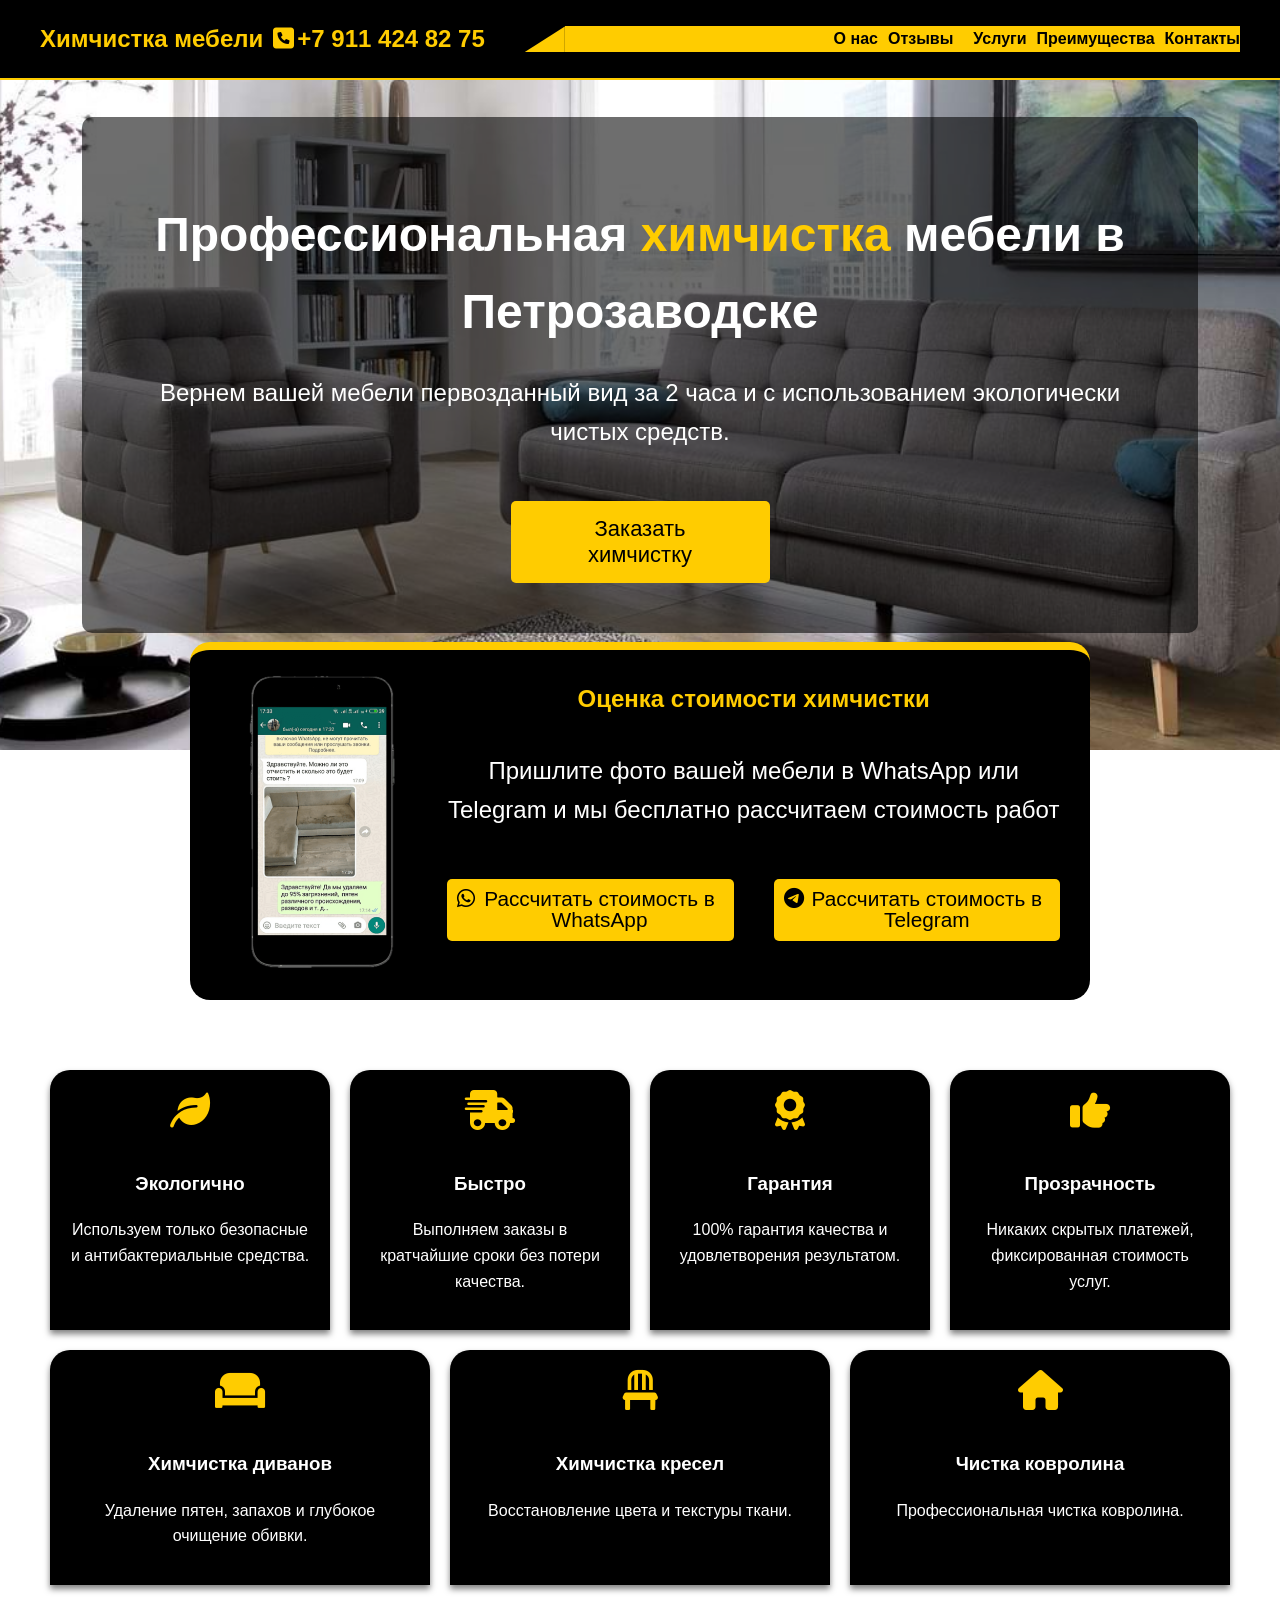
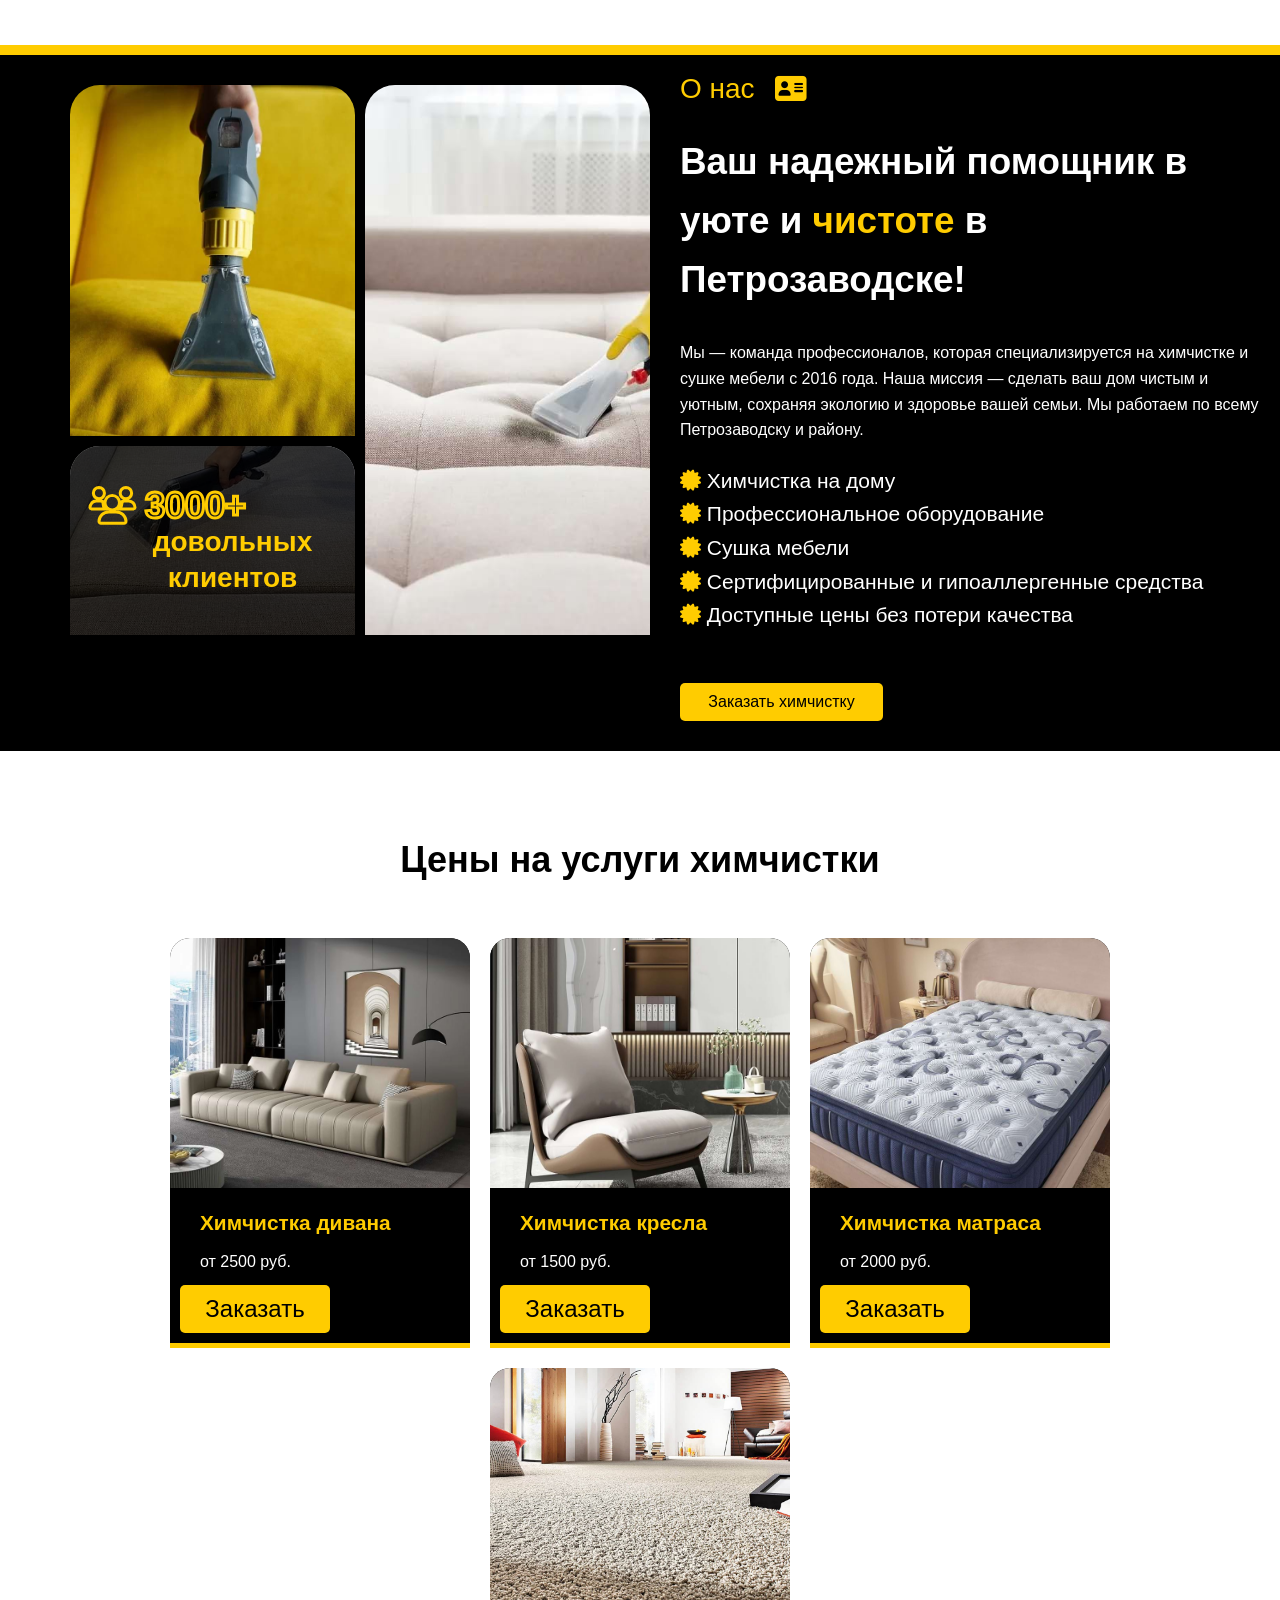
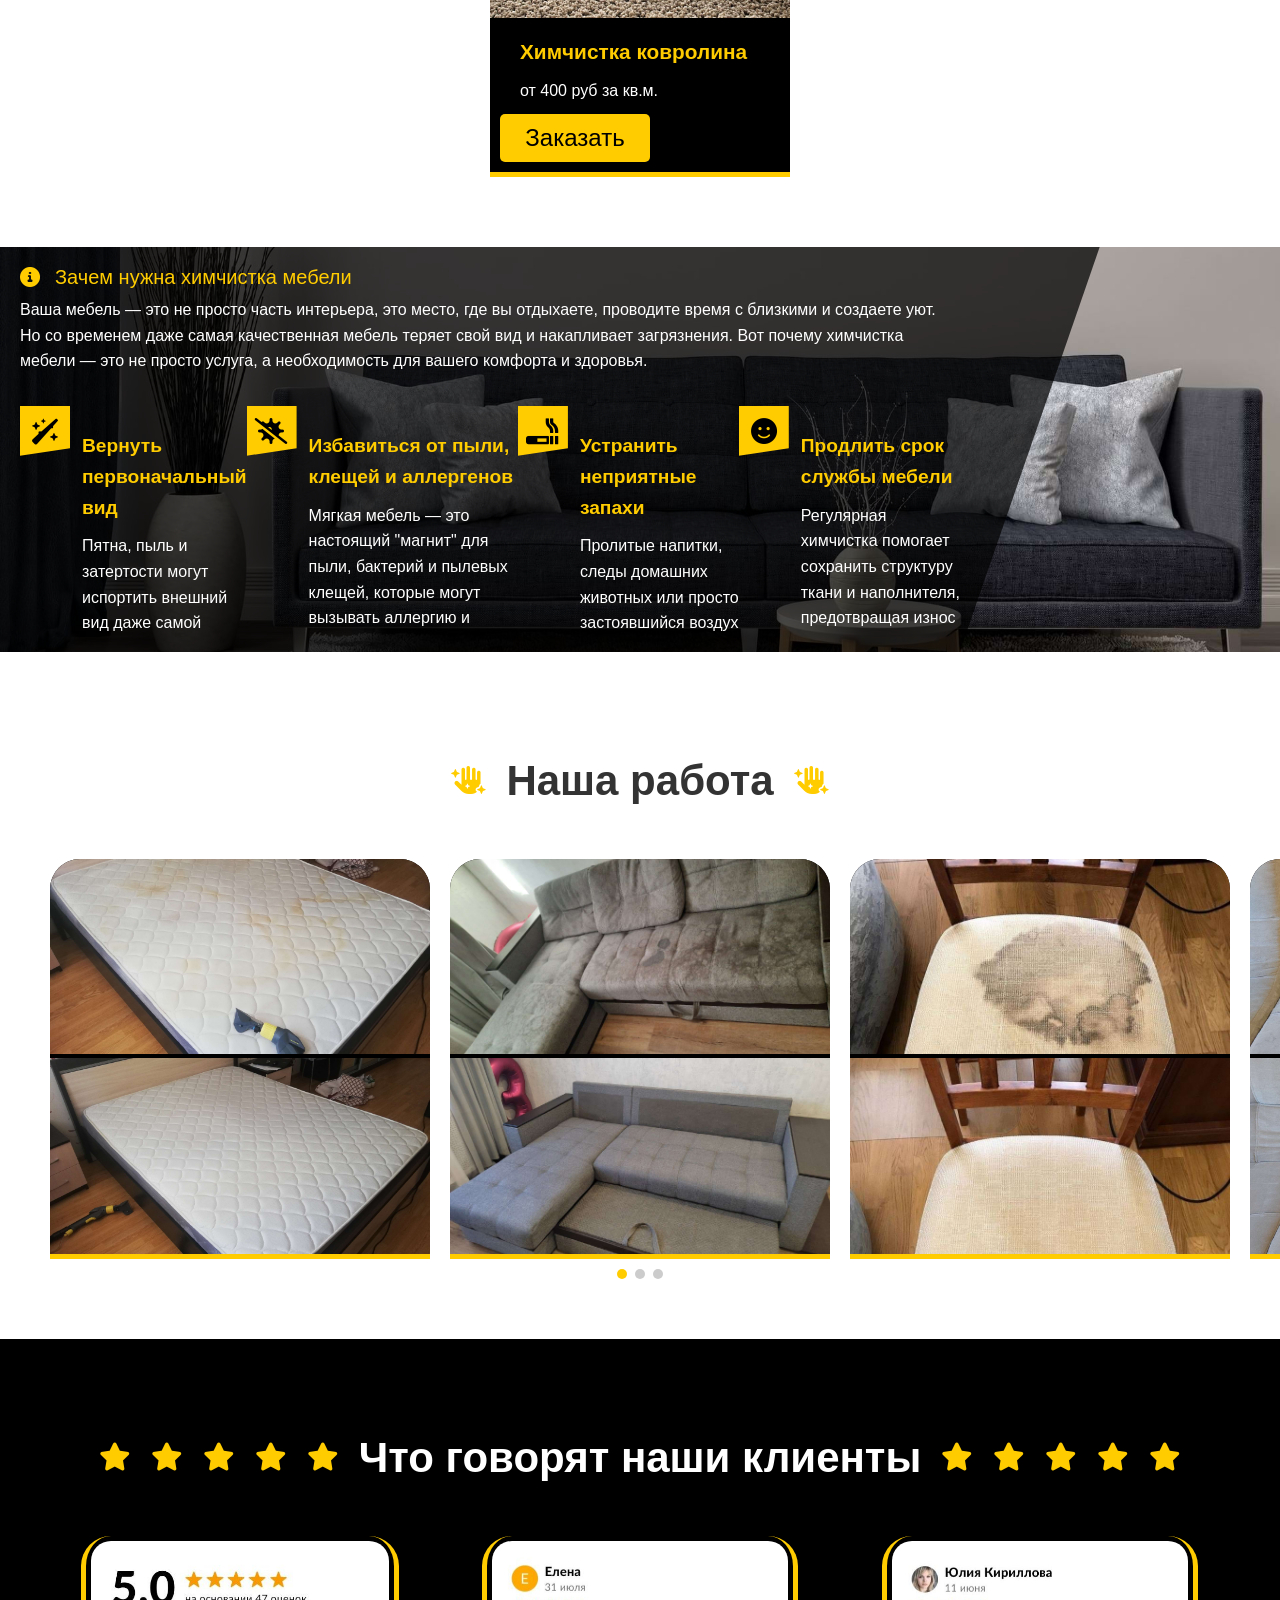
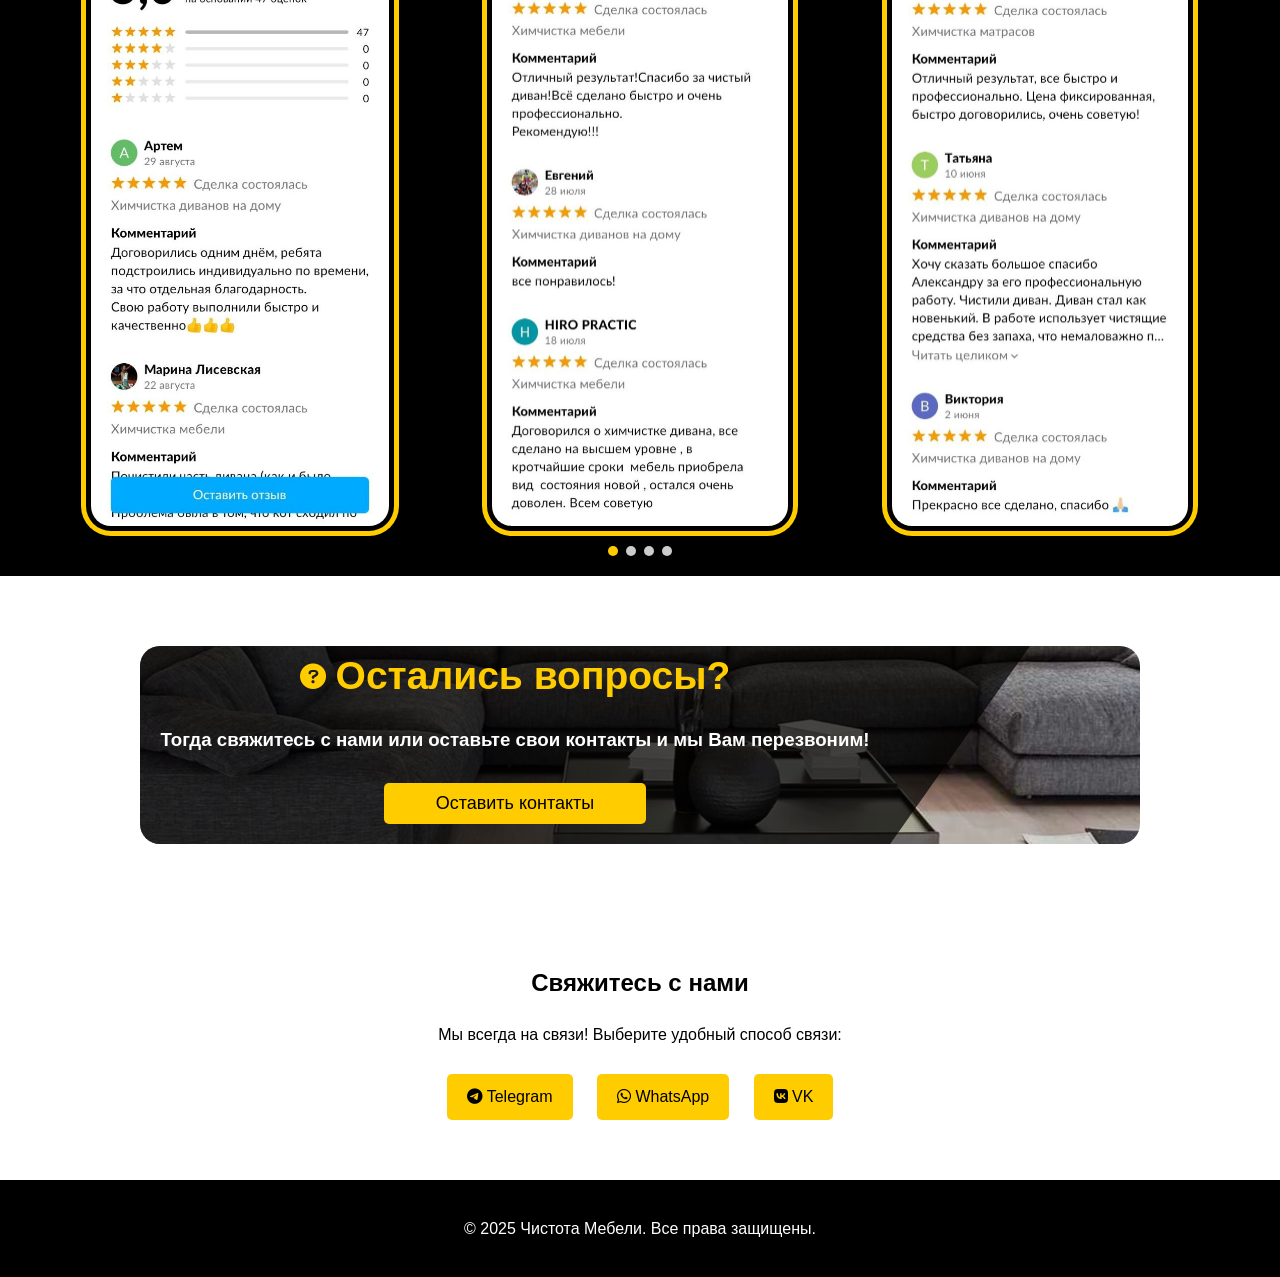
==== commit 7869dcc0: "up" ====
--- a/index.html
+++ b/index.html
@@ -44,7 +44,7 @@
                 <p>Пришлите фото вашей мебели в WhatsApp или Telegram и мы бесплатно рассчитаем стоимость работ</p>
                 <div class="estBttnContainer">
                     <a href="https://wa.me/+79114248275" target="_blank"><i class="fab fa-whatsapp"></i> Рассчитать стоимость в WhatsApp</a>
-                    <a href="https://t.me/+79114248275" target="_blank"><i class="fab fa-telegram"></i> Рассчитать стоимость в Telegram</a>
+                    <a href="https://t.me/Himchistka_divana_ptz" target="_blank"><i class="fab fa-telegram"></i> Рассчитать стоимость в Telegram</a>
                 </div>
             </div>
         </section>
@@ -411,7 +411,7 @@
         <h2>Свяжитесь с нами</h2>
         <p>Мы всегда на связи! Выберите удобный способ связи:</p>
         <div class="social-links">
-            <a href="https://t.me/+79114248275" target="_blank"><i class="fab fa-telegram"></i> Telegram</a>
+            <a href="https://t.me/Himchistka_divana_ptz" target="_blank"><i class="fab fa-telegram"></i> Telegram</a>
             <a href="https://wa.me/+79114248275" target="_blank"><i class="fab fa-whatsapp"></i> WhatsApp</a>
             <a href="https://vk.com/himchistka_divana_ptz" target="_blank"><i class="fa-brands fa-vk"></i> VK</a>
         </div>
--- a/css/styles.css
+++ b/css/styles.css
@@ -32,7 +32,7 @@
     font-weight: bold;
     color: #ffcc00;
     white-space: nowrap; 
-    margin-right: 20px; 
+    margin-right: 10px; 
 }
 
 .number i {
@@ -942,7 +942,7 @@
 }
 
 .popup {
-    background-image: url("../images/sale3.png");
+    background-image: url("../images/sale3.jpg");
     background-size: cover;
     padding: 20px;
     border-radius: 10px;
@@ -1056,6 +1056,7 @@
     header .number a, header .logo  {
         font-size: 19px;
         text-align: center;
+        margin-right: 5px;
     }
 
     header nav {
@@ -1090,7 +1091,7 @@
 
     /*  */
     .estimation {
-        bottom: -230px;
+        bottom: -240px;
         width: 95%;
         padding: 5px;
         gap: 0;
@@ -1269,6 +1270,14 @@
     }
 
     /* Popup */
+    .popup {
+        width: 90%;
+    }
+
+    .popup .close-btn {
+        top: -5px;
+    }
+
     .popup button {
         width: 60%;
     }
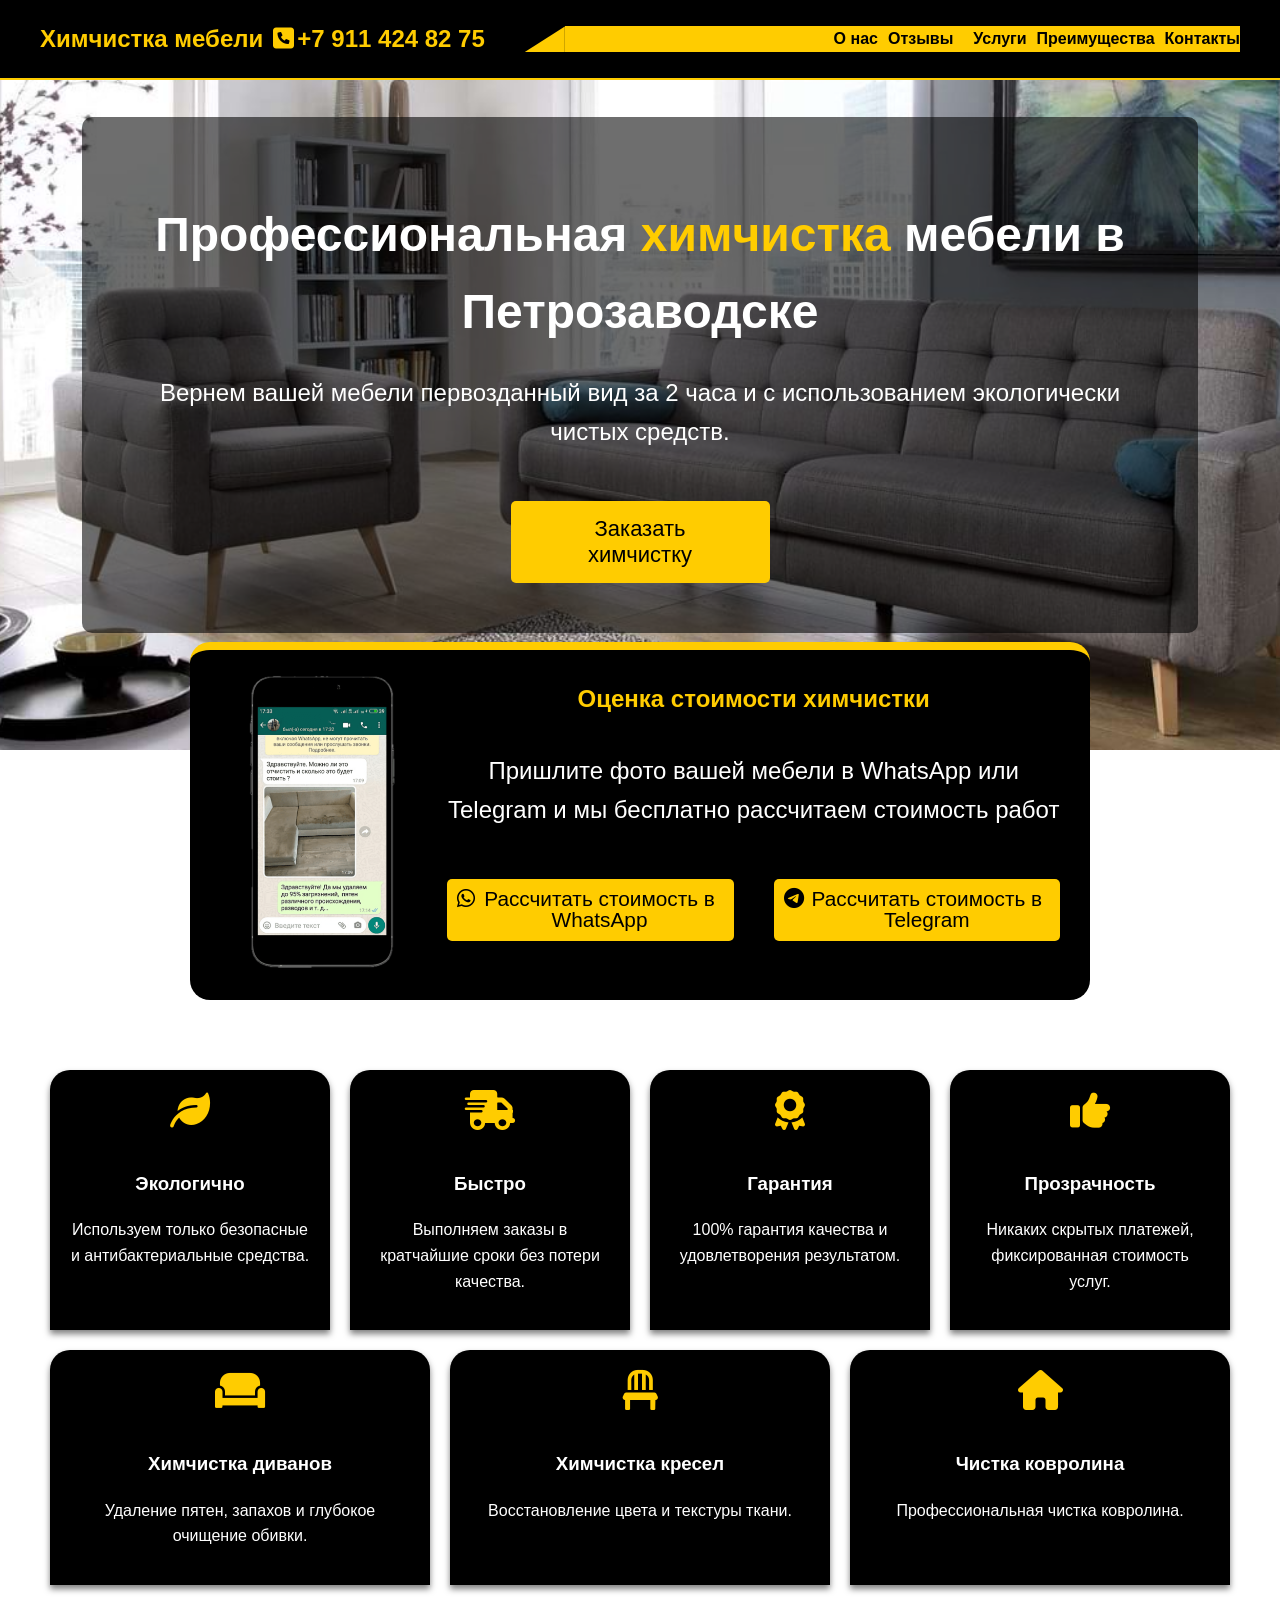
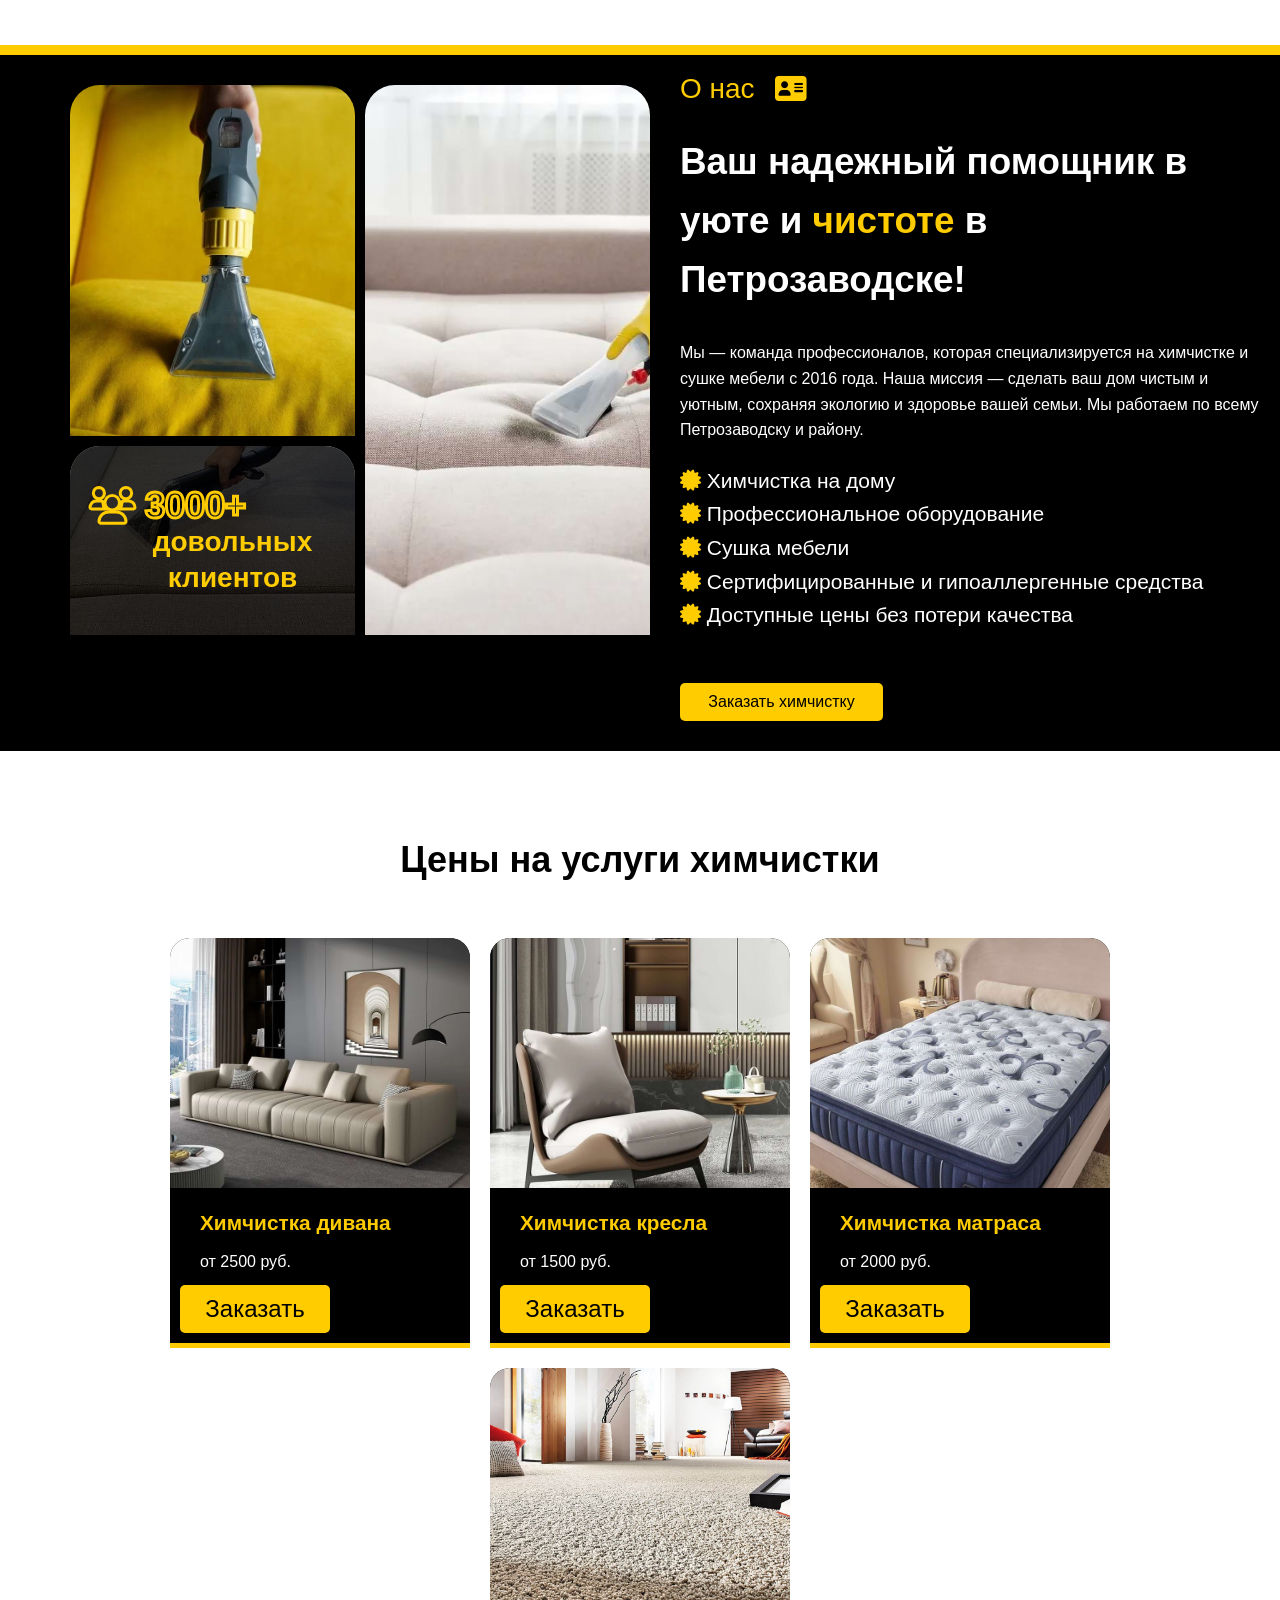
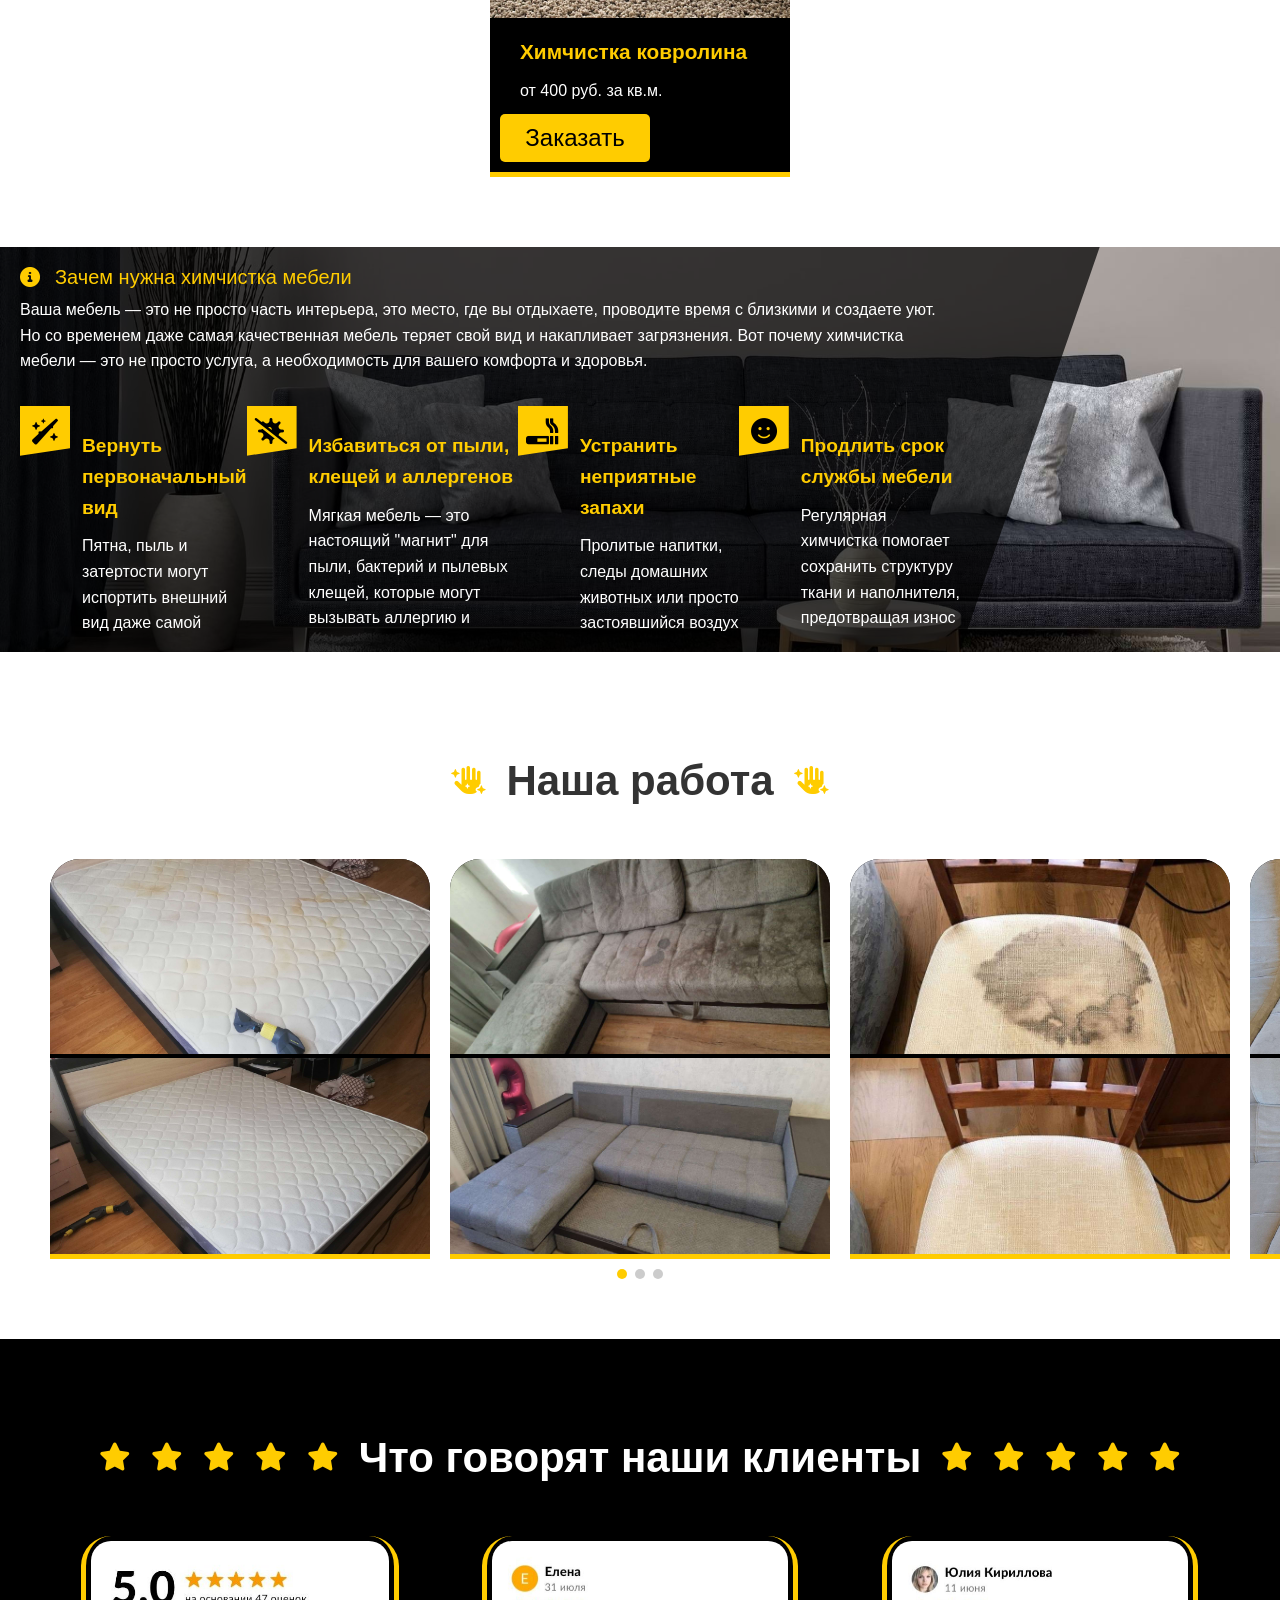
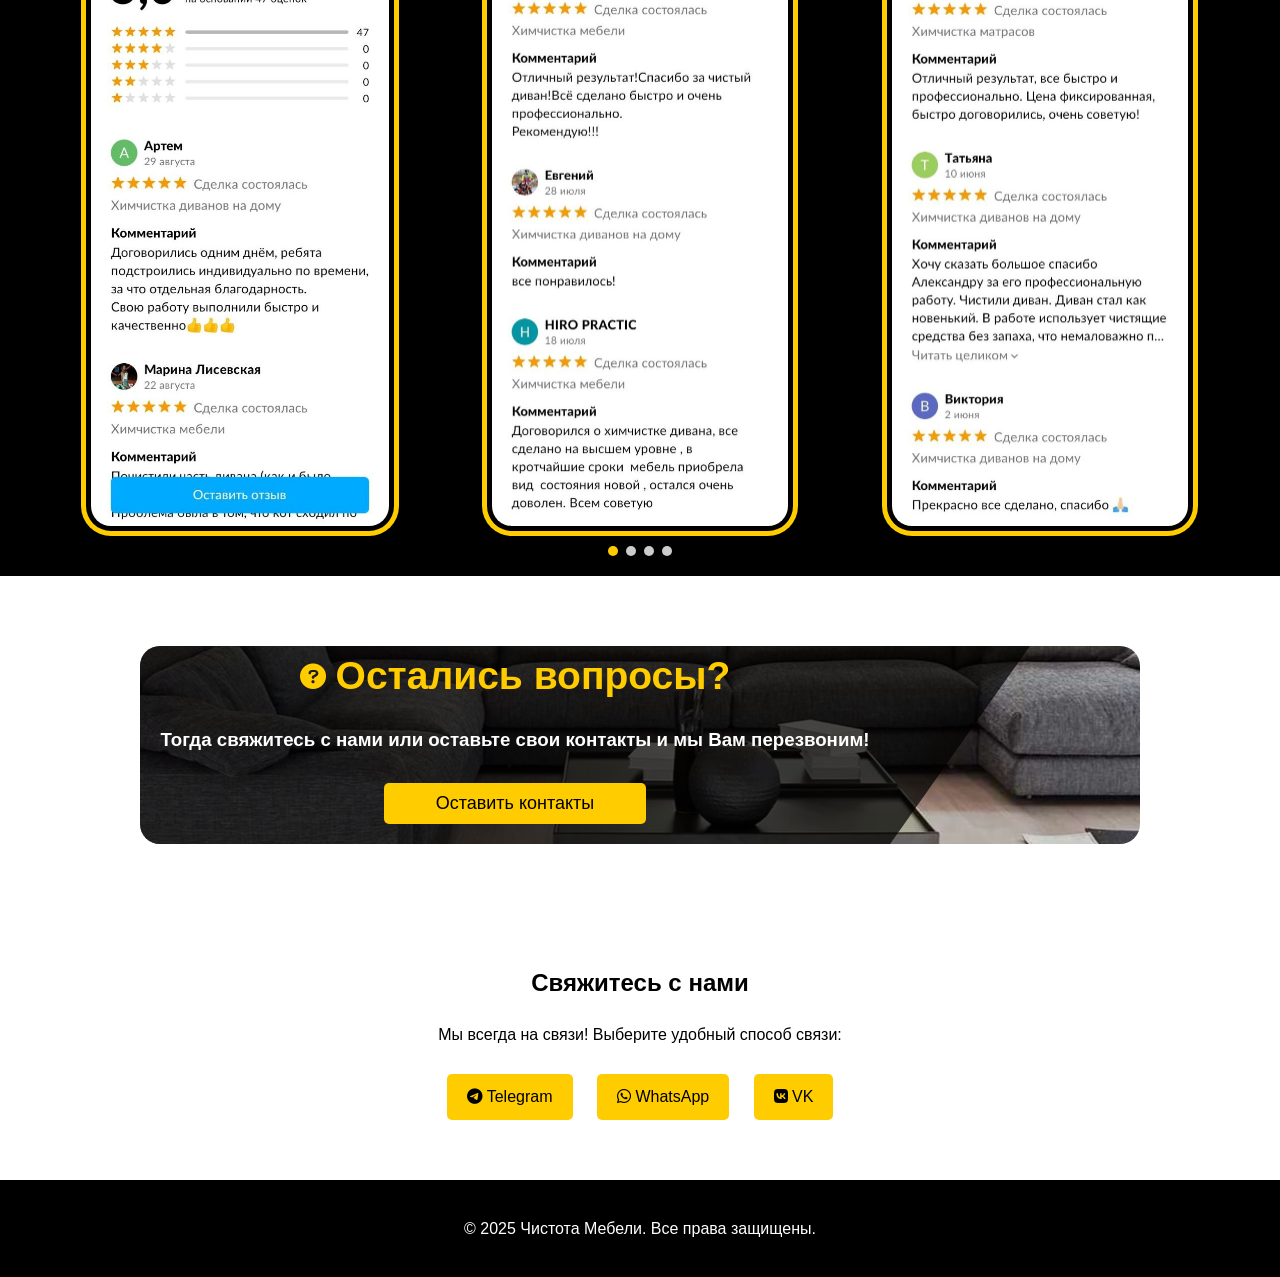
==== commit 165b303e: "done" ====
--- a/index.html
+++ b/index.html
@@ -8,6 +8,34 @@
     <link rel="icon" type="image/png" href="images/icon-clean.png">
     <link rel="stylesheet" href="css/styles.css">
     <link rel="stylesheet" href="https://cdnjs.cloudflare.com/ajax/libs/font-awesome/6.0.0/css/all.min.css">
+    <script type="application/ld+json">
+        {
+          "@context": "http://schema.org",
+          "@type": "Service",
+          "name": "Химчистка мебели",
+          "description": "Профессиональная химчистка мебели в Петрозаводске. Удаление пятен, запахов и бактерий. Гарантия качества, доступные цены.",
+          "serviceType": "Химчистка мебели",
+          "areaServed": {
+            "@type": "City",
+            "name": "Петрозаводск"
+          },
+          "provider": {
+            "@type": "LocalBusiness",
+            "name": "Химчистка мебели",
+            "telephone": "+79114248275",
+            "address": {
+              "@type": "PostalAddress",
+              "addressLocality": "Петрозаводск",
+              "addressCountry": "Россия"
+            }
+          },
+          "offers": {
+            "@type": "Offer",
+            "price": "от 400 руб.",
+            "priceCurrency": "RUB"
+          }
+        }
+    </script>
 </head>
 <body>
     <header>
@@ -147,28 +175,28 @@
     <section id="services" class="services">
         <h2>Цены на услуги химчистки</h2>
         <div class="cards-container">
-            <div class="card">
+            <div class="card" itemscope itemtype="http://schema.org/Service">
                 <img src="images/pictureCouch.jpg" alt="Чистка дивана">
-                <h3>Химчистка дивана</h3>
-                <p>от 2500 руб.</p>
+                <h3 itemprop="name">Химчистка дивана</h3>
+                <p itemprop="offers" itemscope itemtype="http://schema.org/Offer">от <span itemprop="price">2500 </span><span itemprop="priceCurrency" content="RUB">руб.</span></p>
                 <button class="openFormBtn">Заказать</button>
             </div>
-            <div class="card">
+            <div class="card" itemscope itemtype="http://schema.org/Service">
                 <img src="images/pictureChair.jpg" alt="Чистка кресла">
-                <h3>Химчистка кресла</h3>
-                <p>от 1500 руб.</p>
+                <h3 itemprop="name">Химчистка кресла</h3>
+                <p itemprop="offers" itemscope itemtype="http://schema.org/Offer">от <span itemprop="price">1500 </span><span itemprop="priceCurrency" content="RUB">руб.</span></p>
                 <button class="openFormBtn">Заказать</button>
             </div>
-            <div class="card">
+            <div class="card" itemscope itemtype="http://schema.org/Service">
                 <img src="images/pictureMattress.jpg" alt="Чистка матраса">
-                <h3>Химчистка матраса</h3>
-                <p>от 2000 руб.</p>
+                <h3 itemprop="name">Химчистка матраса</h3>
+                <p itemprop="offers" itemscope itemtype="http://schema.org/Offer">от <span itemprop="price">2000 </span><span itemprop="priceCurrency" content="RUB">руб.</span></p>
                 <button class="openFormBtn">Заказать</button>
             </div>
-            <div class="card">
+            <div class="card" itemscope itemtype="http://schema.org/Service">
                 <img src="images/pictureCovrolin.jpg" alt="Чистка ковролина">
-                <h3>Химчистка ковролина</h3>
-                <p>от 400 руб за кв.м.</p>
+                <h3 itemprop="name">Химчистка ковролина</h3>
+                <p itemprop="offers" itemscope itemtype="http://schema.org/Offer">от <span itemprop="price">400 </span><span itemprop="priceCurrency" content="RUB">руб.</span> за кв.м.</p>
                 <button class="openFormBtn">Заказать</button>
             </div>
         </div>
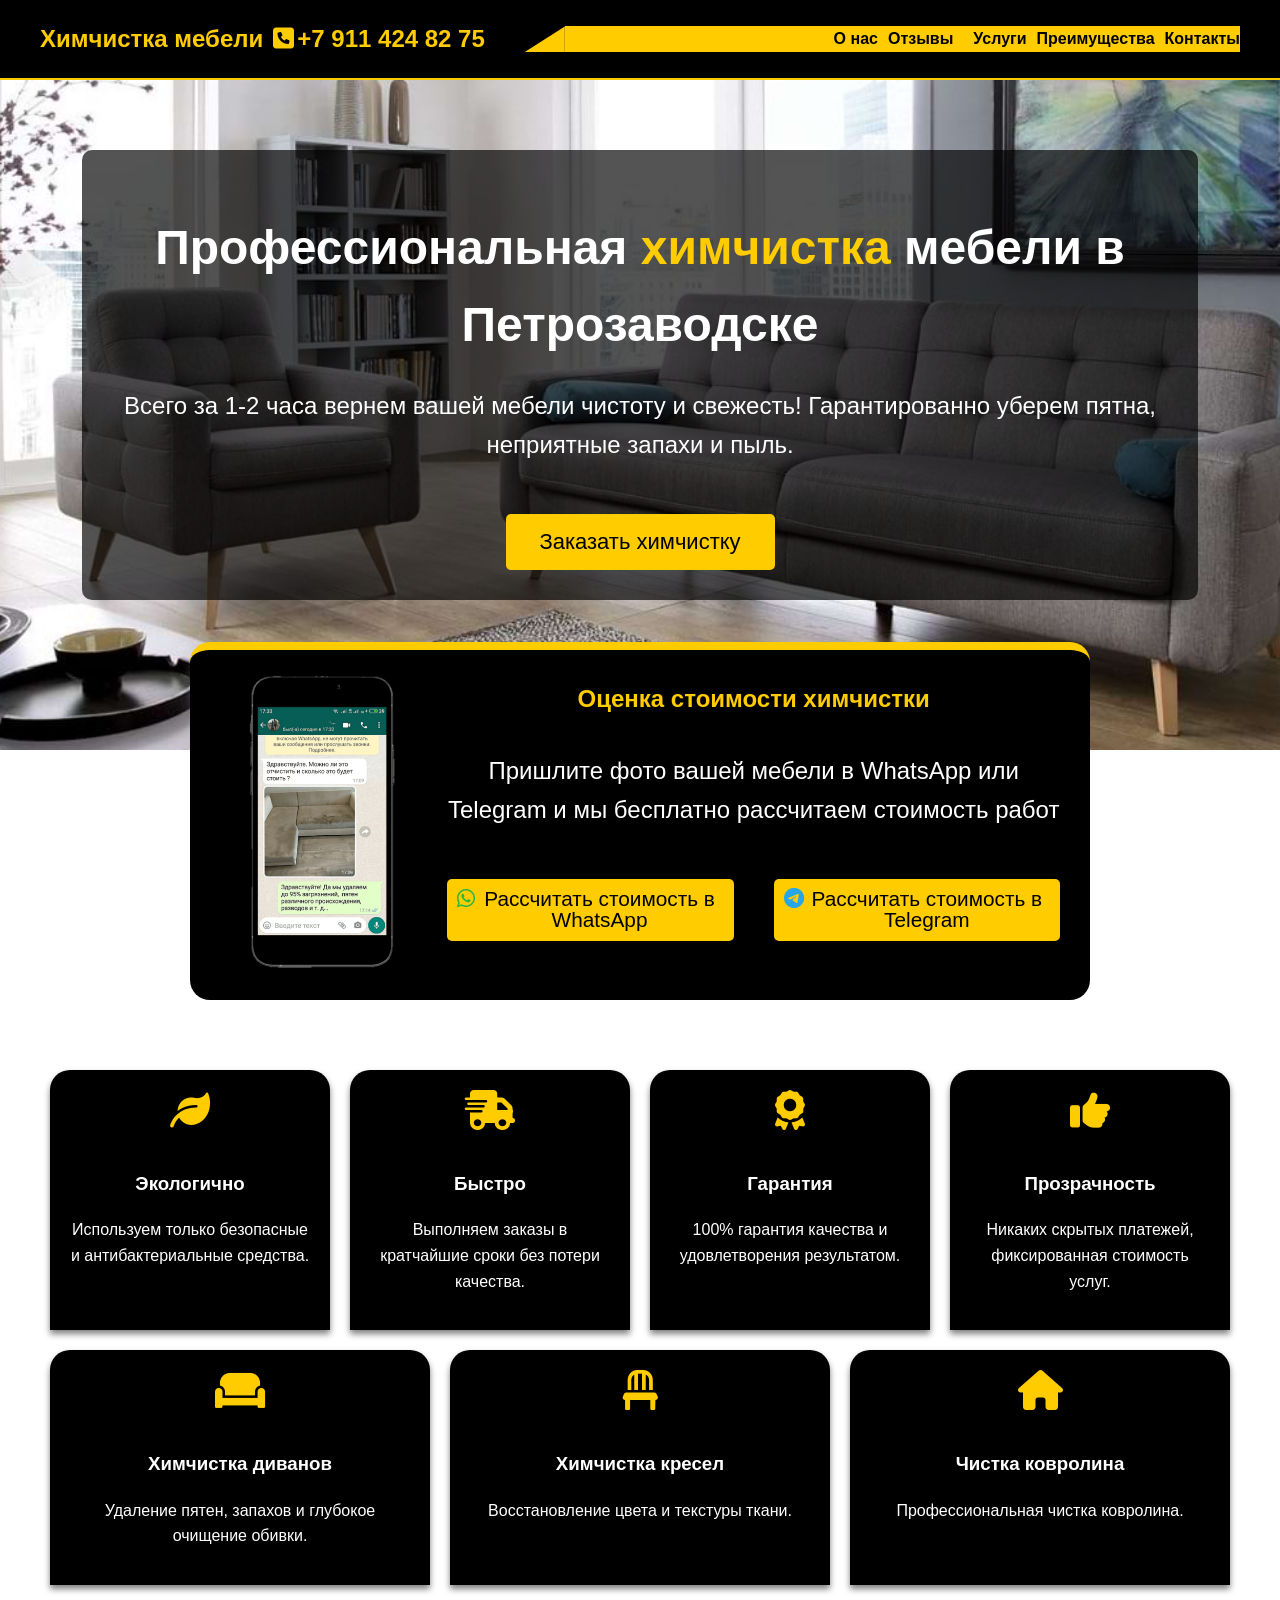
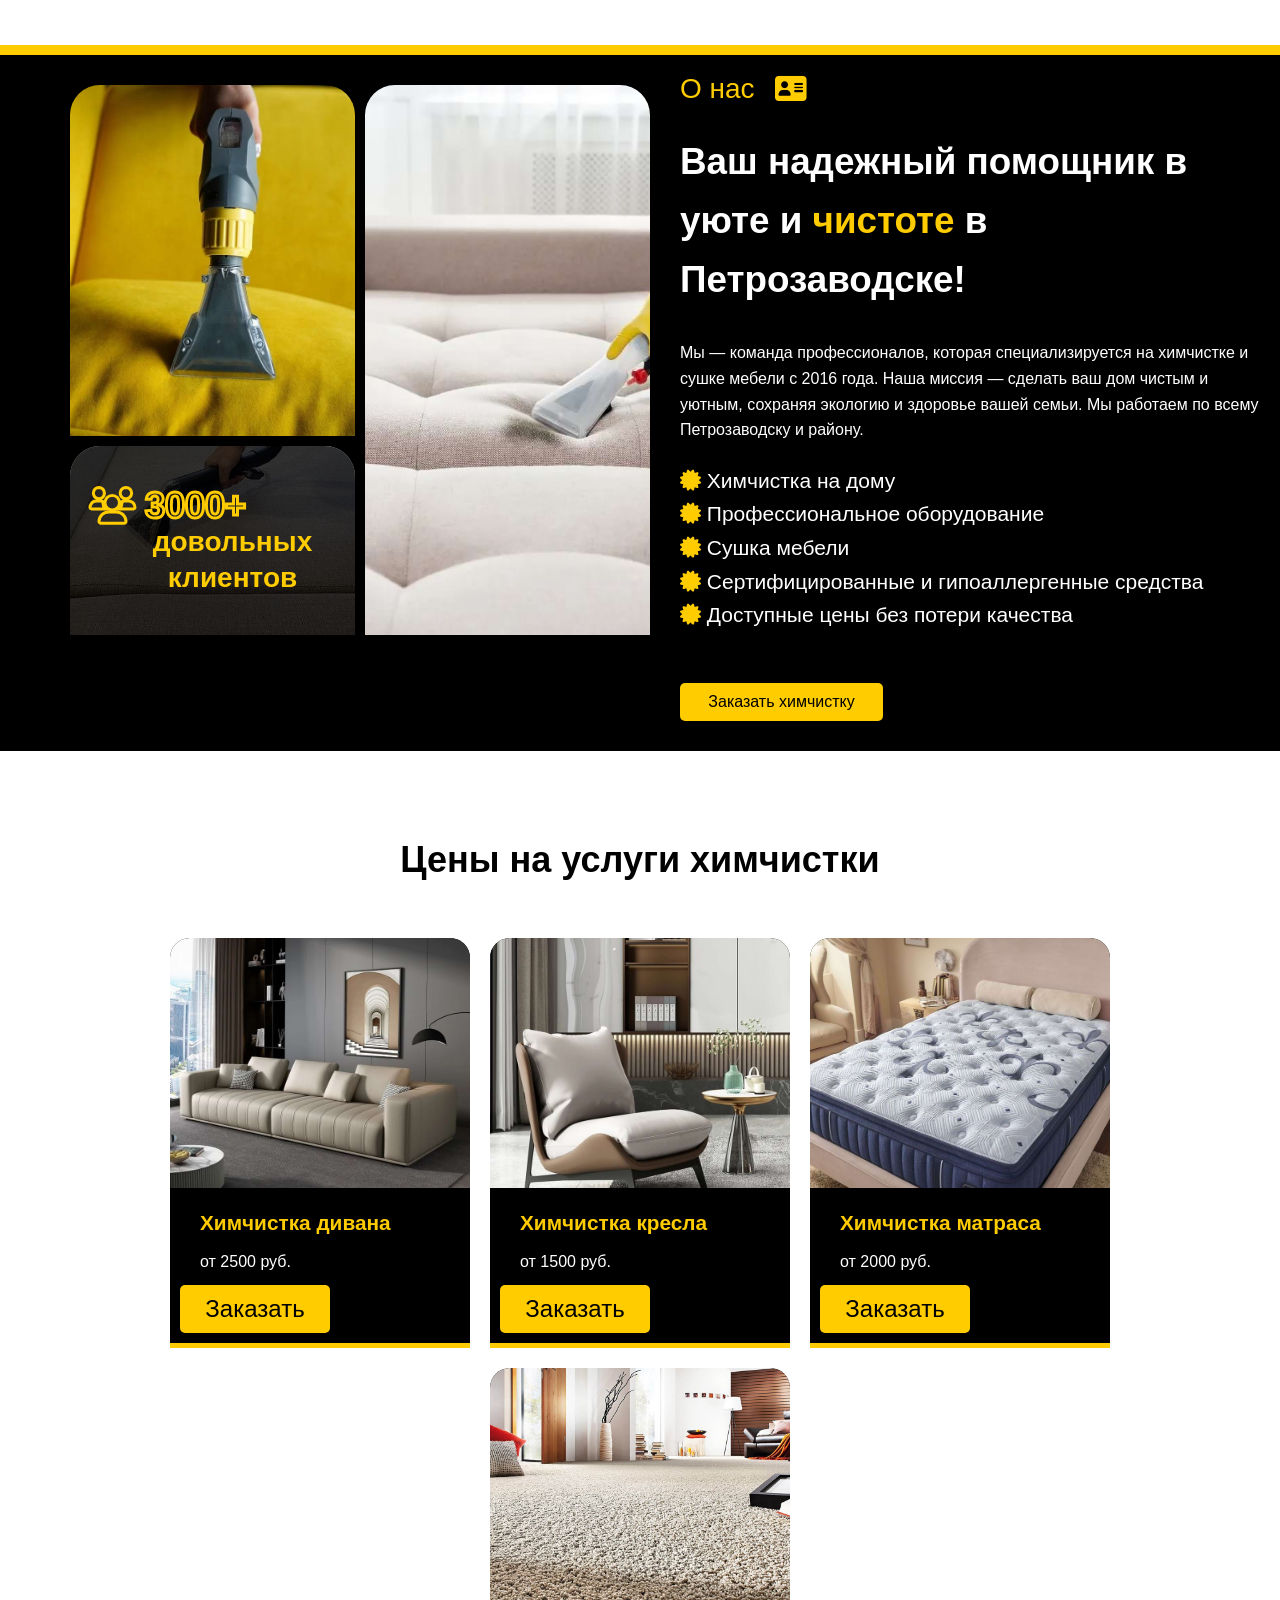
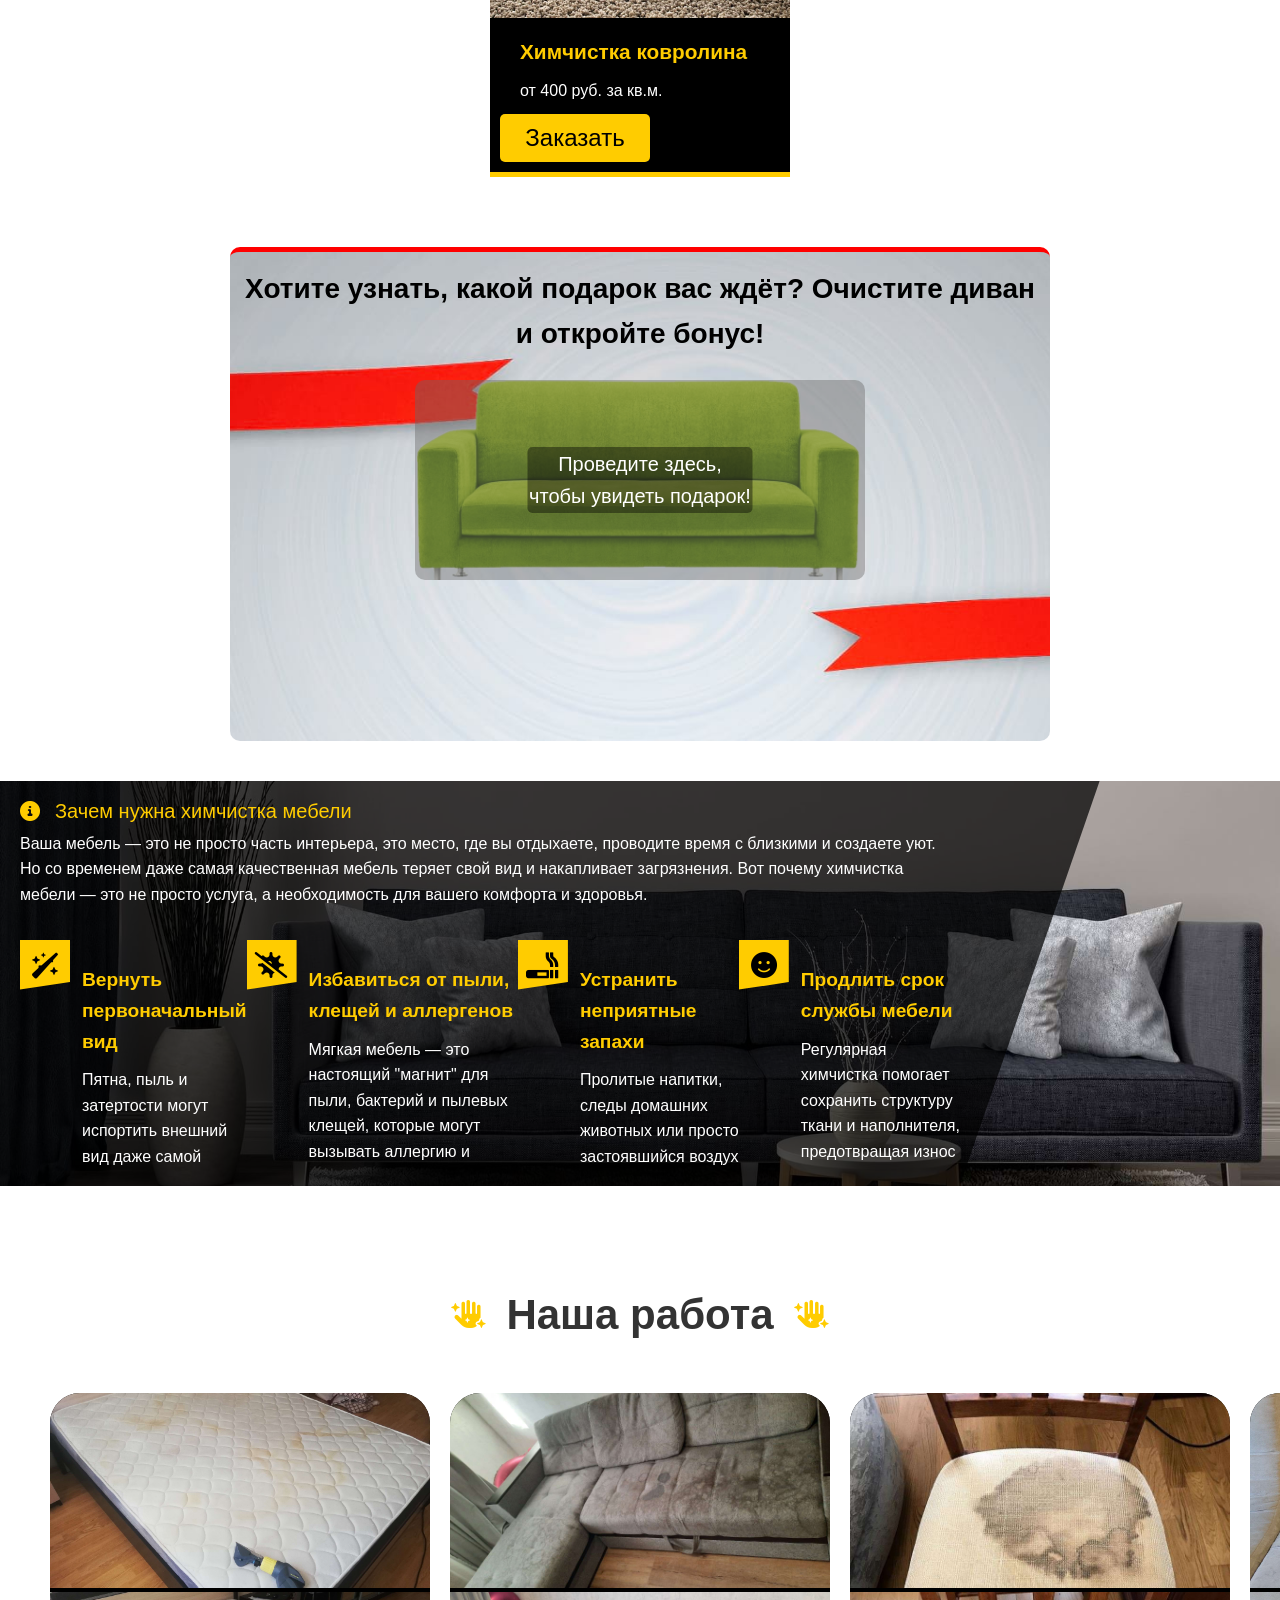
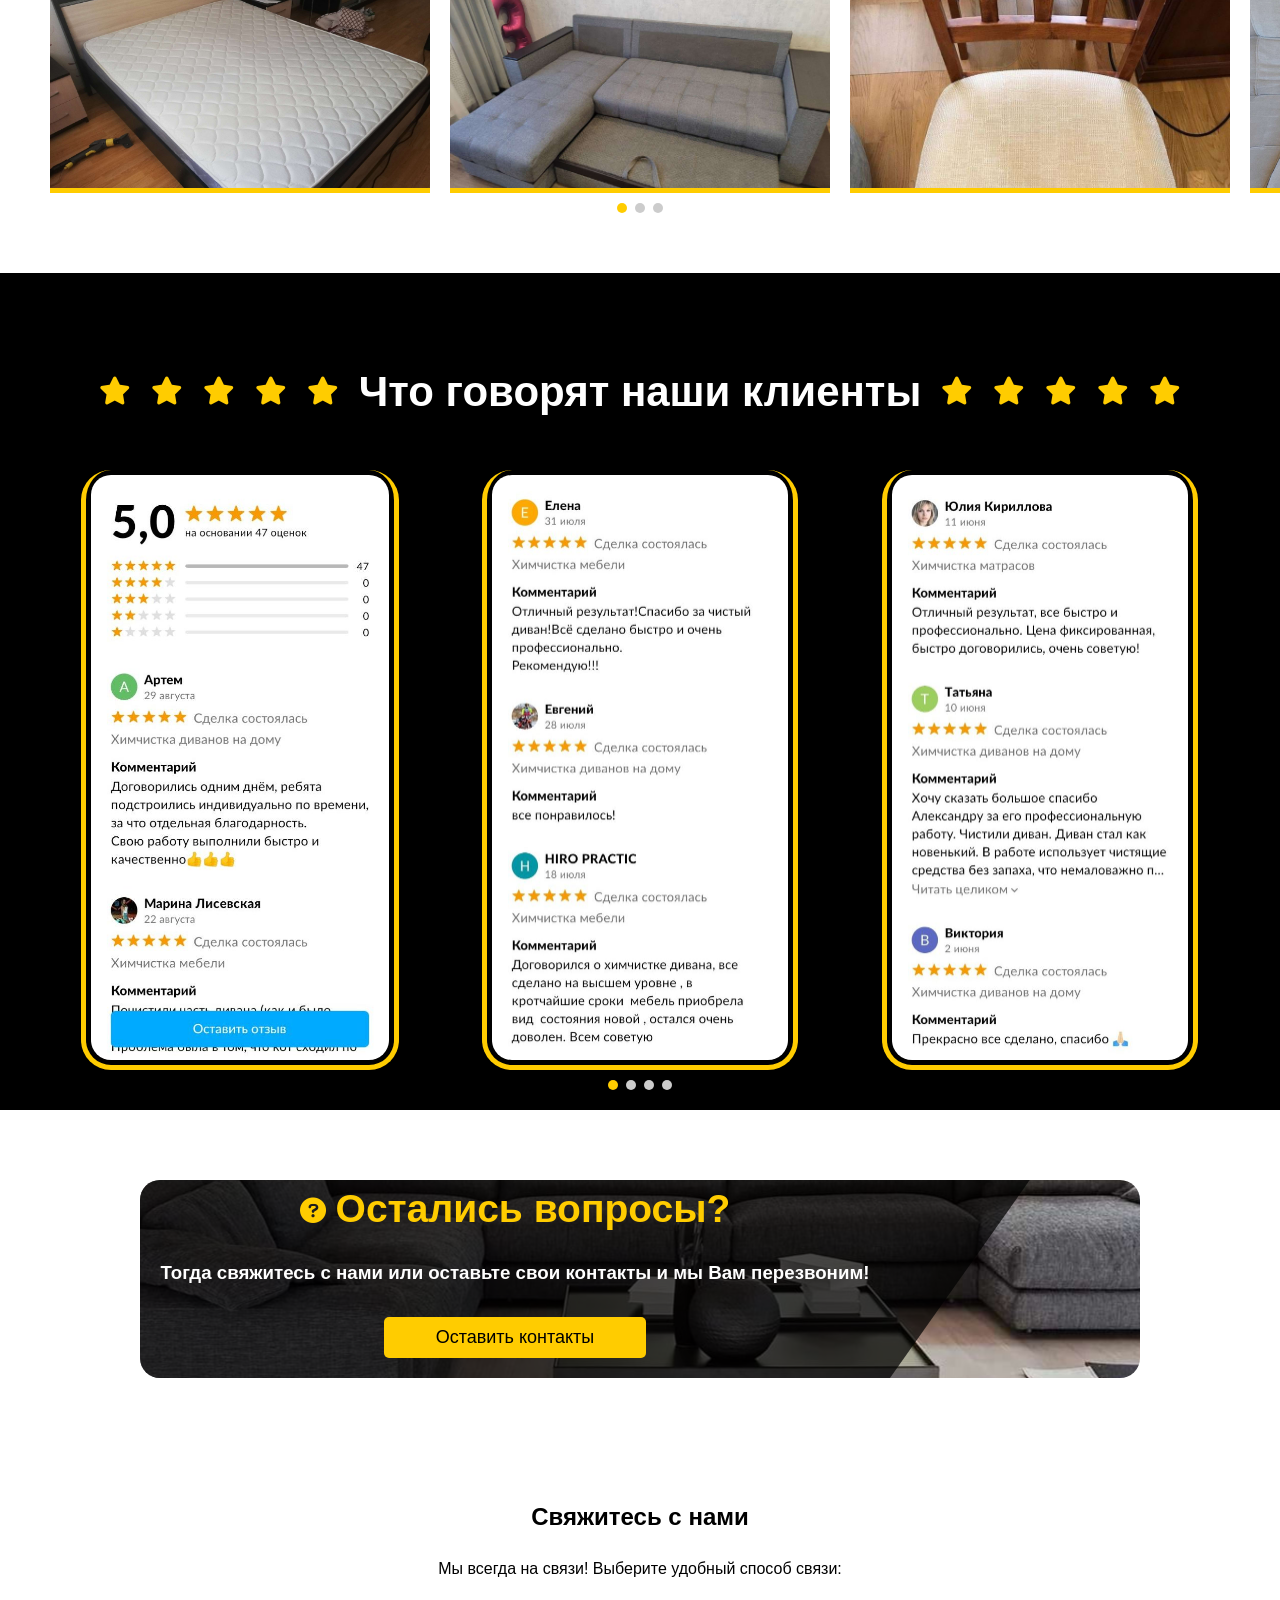
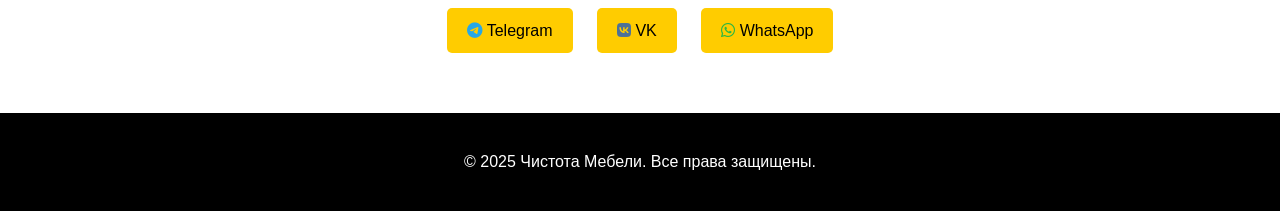
==== commit 206cb4e8: "edit scripts" ====
--- a/index.html
+++ b/index.html
@@ -62,7 +62,7 @@
     <section class="hero" style="position: relative;">
         <div class="hero-content">
             <h1>Профессиональная <span style="color: #ffcc00;">химчистка</span> мебели в Петрозаводске</h1>
-            <p>Вернем вашей мебели первозданный вид за 2 часа и с использованием экологически чистых средств.</p>
+            <p>Всего за 1-2 часа вернем вашей мебели чистоту и свежесть! Гарантированно уберем пятна, неприятные запахи и пыль.</p>
             <button class="openFormBtn cta-button">Заказать химчистку</button>
         </div>
         <section class="estimation" style="position: absolute;">
@@ -71,8 +71,8 @@
                 <h2>Оценка стоимости химчистки</h2>
                 <p>Пришлите фото вашей мебели в WhatsApp или Telegram и мы бесплатно рассчитаем стоимость работ</p>
                 <div class="estBttnContainer">
-                    <a href="https://wa.me/+79114248275" target="_blank"><i class="fab fa-whatsapp"></i> Рассчитать стоимость в WhatsApp</a>
-                    <a href="https://t.me/Himchistka_divana_ptz" target="_blank"><i class="fab fa-telegram"></i> Рассчитать стоимость в Telegram</a>
+                    <a href="https://wa.me/+79114248275" target="_blank"><i class="fab fa-whatsapp" style="color: #2cb742;"></i> Рассчитать стоимость в WhatsApp</a>
+                    <a href="https://t.me/Himchistka_divana_ptz" target="_blank"><i class="fab fa-telegram" style="color: #27a7e7;"></i> Рассчитать стоимость в Telegram</a>
                 </div>
             </div>
         </section>
@@ -202,6 +202,18 @@
         </div>
     </section>
 
+    <div id="popup-overlay" class="popup-overlay">
+        <div class="popup">
+            <h2>Хотите узнать, какой подарок вас ждёт? Очистите диван и откройте бонус!</h2>
+            <div class="popup-card">
+                <canvas class="scratch"></canvas>
+                <div class="scratch-label">Проведите здесь, чтобы увидеть подарок!</div>
+            </div>
+            <div class="popup-text">Специальное предложение! Закажите химчистку мебели до конца месяца и получите <strong>антибактериальную обработку для неё в подарок</strong>. <span style="color:#ffcc00;">Успейте забрать подарок!</span></div>
+            <button class="openFormBtn actionBttn">Заказать химчистку</button>
+        </div>
+    </div>
+
     <section id="memo" class="memo">
         <div class="memo-container">
             <div class="textSub">
@@ -439,9 +451,9 @@
         <h2>Свяжитесь с нами</h2>
         <p>Мы всегда на связи! Выберите удобный способ связи:</p>
         <div class="social-links">
-            <a href="https://t.me/Himchistka_divana_ptz" target="_blank"><i class="fab fa-telegram"></i> Telegram</a>
-            <a href="https://wa.me/+79114248275" target="_blank"><i class="fab fa-whatsapp"></i> WhatsApp</a>
-            <a href="https://vk.com/himchistka_divana_ptz" target="_blank"><i class="fa-brands fa-vk"></i> VK</a>
+            <a href="https://t.me/Himchistka_divana_ptz" target="_blank"><i class="fab fa-telegram" style="color: #27a7e7;"></i> Telegram</a>
+            <a href="https://vk.com/himchistka_divana_ptz" target="_blank"><i class="fa-brands fa-vk" style="color: #4d7198;"></i> VK</a>
+            <a href="https://wa.me/+79114248275" target="_blank"><i class="fab fa-whatsapp" style="color: #2cb742;"></i> WhatsApp</a>
         </div>
     </section>
 
@@ -474,19 +486,6 @@
         </div>
     </div>
 
-    <div id="popup-overlay" class="popup-overlay">
-        <div class="popup">
-            <div class="close-btn">&times;</div>
-            <h2>А у нас для вас подарок!</h2>
-            <div class="popup-card">
-                <div class="popup-text">Только до конца месяца! Закажите химчистку и получите антибактериальную обработку мебели в подарок! <span style="color:#ffcc00;">Успейте воспользоваться выгодным предложением!</span></div>
-                <canvas class="scratch"></canvas>
-                <div class="scratch-label">Сотрите здесь, чтобы увидеть</div>
-            </div>
-            <button class="openFormBtn actionBttn">Заказать химчистку</button>
-        </div>
-    </div>
-
     <footer>
         <p>&copy; 2025 Чистота Мебели. Все права защищены.</p>
     </footer>
--- a/css/styles.css
+++ b/css/styles.css
@@ -108,8 +108,8 @@
 }
 
 .hero-content {
-    background-color: rgba(0, 0, 0, 0.568);
-    padding: 40px;
+    background-color: rgba(0, 0, 0, 0.671);
+    padding: 20px;
     border-radius: 10px;
     max-width: 90%; 
     box-sizing: border-box; 
@@ -449,6 +449,111 @@
     background-color: #ffe167;
 }
 
+/* Popup */
+.popup-overlay {
+    width: 100%;
+    height: 100%;
+    display: flex;
+    justify-content: center;
+    align-items: center;
+    margin-bottom: 40px;
+}
+
+.popup {
+    background-image: url("../images/sale3.jpg");
+    background-size: cover;
+    padding: 10px;
+    border-radius: 10px;
+    border-top: 5px solid #ff0000;
+    max-width: 800px;
+    text-align: center;
+    position: relative;
+    display: flex;
+    flex-direction: column;
+    align-items: center;
+}
+
+.popup h2 {
+    color: #000000;
+    font-size: 28px;
+    margin-top: 5px;
+}
+
+.popup-card {
+    position: relative;
+    width: 450px;
+    height: 200px;
+    background-image: url(../images/cleardivan.png);
+    background-size: cover;
+    background-position: center;
+    border-radius: 10px;
+    overflow: hidden;
+}
+
+.popup-text {
+    text-align: center;
+    font-size: 20px;
+    color: #ffffff;
+    background-color: #000000c5;
+    border-radius: 10px;
+    padding: 1px;
+    opacity: 0;
+    transition: opacity 1s ease; 
+}
+
+.popup-text.visible {
+    opacity: 1; 
+}
+
+.scratch {
+    position: absolute;
+    top: 0;
+    left: 0;
+    width: 100%;
+    height: 100%;
+    cursor: url(../images/nasadka.png), auto;
+    z-index: 2;
+}
+
+.scratch-label {
+    position: absolute;
+    top: 50%;
+    left: 50%;
+    transform: translate(-50%, -50%);
+    font-size: 20px;
+    color: #ffffff;
+    background-color: #00000069;
+    z-index: 3; 
+    pointer-events: none; /* Чтобы надпись не блокировала стирание */
+    padding: 1px;
+    border-radius: 5px;
+    /* text-wrap: nowrap; */
+    transition: opacity 0.3s ease; 
+}
+
+.scratch-label.hidden {
+    opacity: 0; 
+}
+
+.popup button {
+    text-wrap: nowrap;
+    text-align: center;
+    width: 50%;
+    animation: shrink 1.5s infinite ease-out, borderPulse 1.5s infinite ease-out;
+    opacity: 0;
+    transition: opacity 1s ease; 
+    margin-bottom: 0;
+}
+
+.popup button.visible {
+    opacity: 1; 
+}
+
+.popup button:hover {
+    animation: step-end;
+}
+
+/* MEMO */
 .memo {
     background-image: url("../images/divan5.jpg");
     background-size: cover;
@@ -927,109 +1032,6 @@
     color: #ffffff;
 }
 
-/* Popup */
-.popup-overlay {
-    display: none;
-    position: fixed;
-    top: 0;
-    left: 0;
-    width: 100%;
-    height: 100%;
-    background-color: rgba(0, 0, 0, 0.5);
-    justify-content: center;
-    align-items: center;
-    z-index: 50;
-}
-
-.popup {
-    background-image: url("../images/sale3.jpg");
-    background-size: cover;
-    padding: 20px;
-    border-radius: 10px;
-    border-top: 5px solid #ff0000;
-    width: 500px;
-    text-align: center;
-    position: relative;
-    display: flex;
-    flex-direction: column;
-    align-items: center;
-}
-
-.popup .close-btn {
-    color: #000000;
-    font-size: 30px;
-}
-
-.popup h2 {
-    color: #000000;
-    font-size: 26px;
-    margin-top: 5px;
-}
-
-.popup-card {
-    position: relative;
-    width: 350px;
-    height: 200px;
-    background-color: #000000d2;
-    border-radius: 10px;
-    overflow: hidden;
-    box-shadow: 0 4px 8px rgba(0, 0, 0, 0.2);
-}
-
-.popup-text {
-    position: absolute;
-    text-align: center;
-    font-size: 20px;
-    color: #ffffff;
-    z-index: 1;
-}
-
-.scratch {
-    position: absolute;
-    top: 0;
-    left: 0;
-    width: 100%;
-    height: 100%;
-    cursor: pointer;
-    z-index: 2;
-}
-
-.scratch-label {
-    position: absolute;
-    top: 50%;
-    left: 50%;
-    transform: translate(-50%, -50%);
-    font-size: 18px;
-    color: #ffffff;
-    z-index: 3; 
-    pointer-events: none; /* Чтобы надпись не блокировала стирание */
-    padding: 5px 10px;
-    border-radius: 5px;
-    text-wrap: nowrap;
-    transition: opacity 0.3s ease; 
-}
-
-.scratch-label.hidden {
-    opacity: 0; 
-}
-
-.popup button {
-    text-wrap: nowrap;
-    text-align: center;
-    width: 50%;
-    animation: shrink 1.5s infinite ease-out, borderPulse 1.5s infinite ease-out;
-    opacity: 0;
-    transition: opacity 1s ease; 
-    margin-bottom: 0;
-}
-
-.popup button.visible {
-    opacity: 1; 
-}
-
-.popup button:hover {
-    animation: step-end;
-}
 
 @keyframes shrink {
     0% {
@@ -1050,11 +1052,11 @@
 /* Адаптация для мобильных устройств */
 @media (max-width: 768px) {
     header {
-        padding: 10px;
+        padding: 5px;
     }
 
     header .number a, header .logo  {
-        font-size: 19px;
+        font-size: 18px;
         text-align: center;
         margin-right: 5px;
     }
@@ -1213,9 +1215,7 @@
     }
 
     .card h3 {
-        color: yellow;
         font-size: 1em;
-        margin: 10px 0;
     }
 
     .card button {
@@ -1270,12 +1270,16 @@
     }
 
     /* Popup */
+    .popup-overlay {
+        margin-top: 30px;
+    }
+
     .popup {
         width: 90%;
     }
 
-    .popup .close-btn {
-        top: -5px;
+    .popup h2 {
+        line-height: 1.1;
     }
 
     .popup button {
@@ -1283,3 +1287,34 @@
     }
 }
 
+@media (max-width: 428px) {
+    .card img {
+        height: 150px;
+    }
+
+    .card h3 {
+        font-size: 0.9em;
+        padding-left: 3%;
+        text-wrap: nowrap;
+    }
+
+    .card p {
+        font-size: 0.9em;
+        padding-left: 3%;
+    }
+
+    .card button{
+        font-size: 16px;
+        padding-left: 3%;
+    }
+}
+
+@media (max-width: 360px) {
+    .estimation {
+        bottom: -310px;
+    }
+
+    .company-block {
+        margin-top: 330px;
+    }
+}
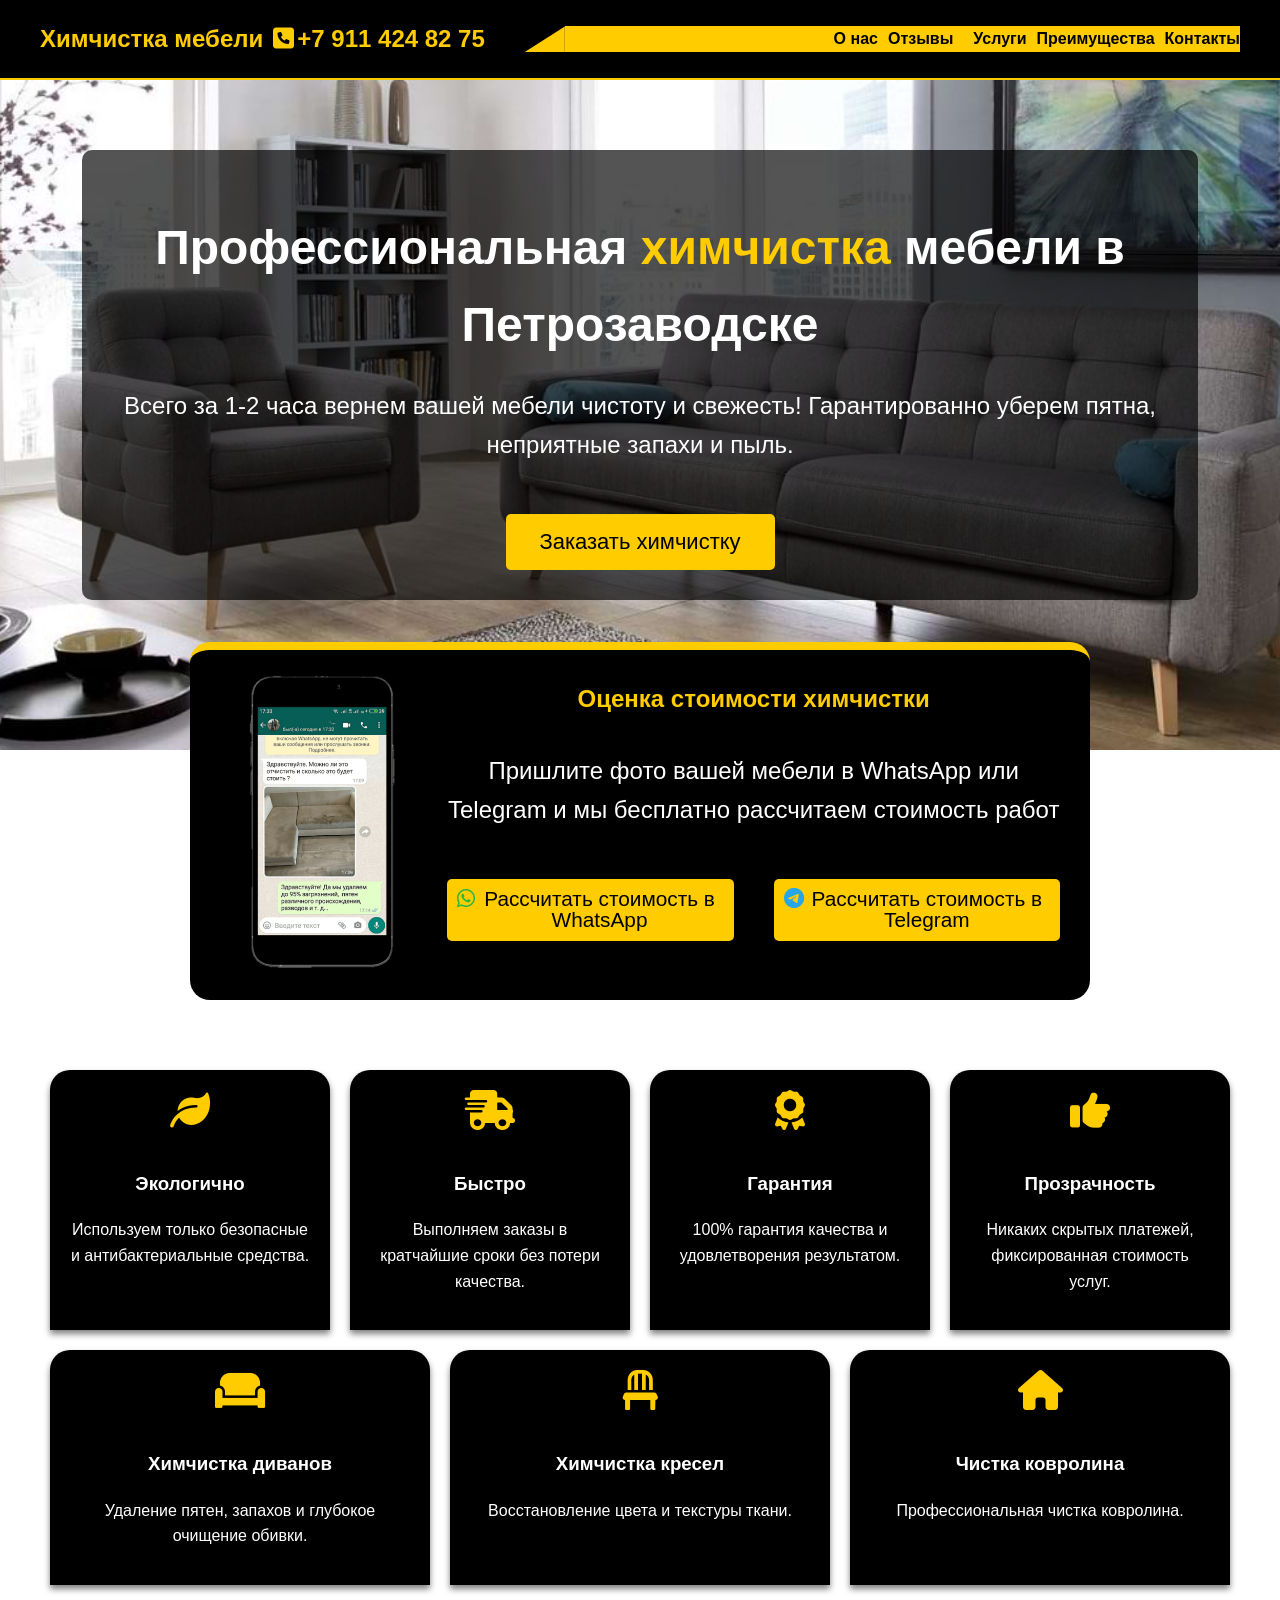
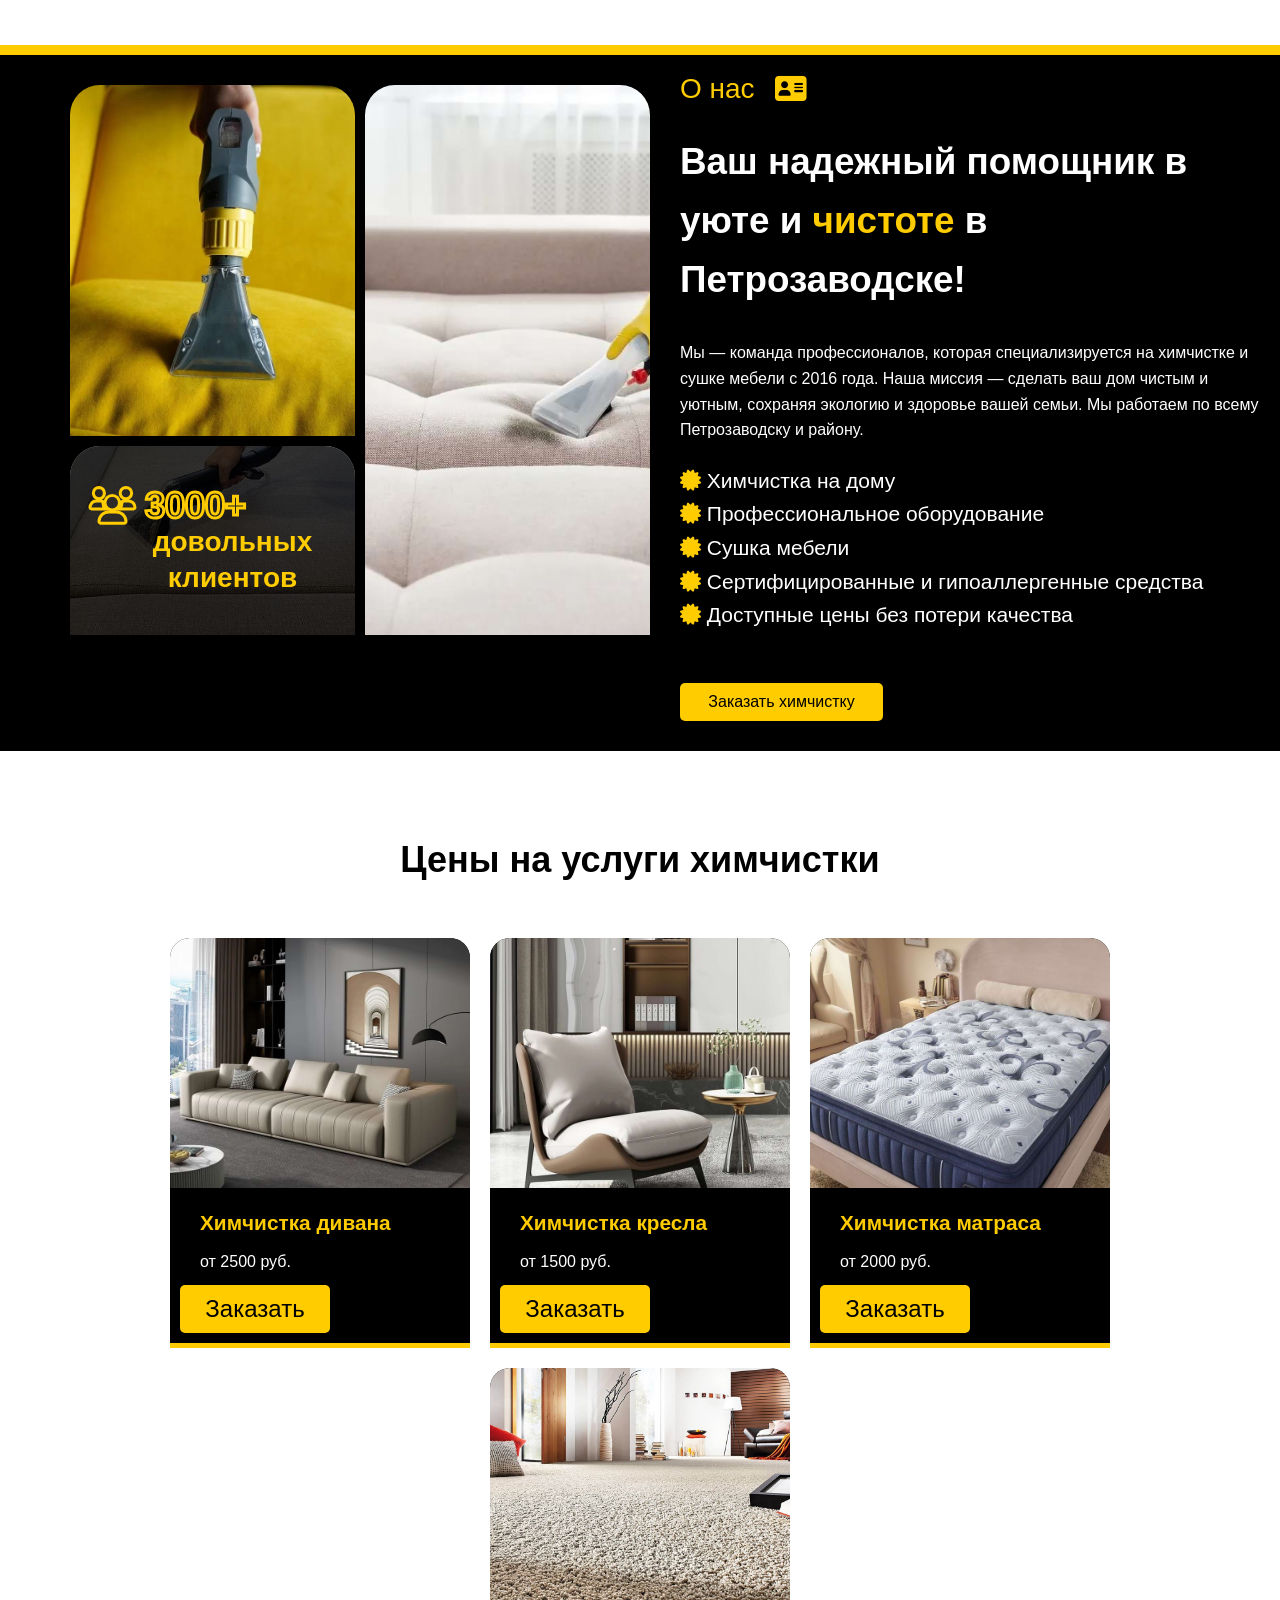
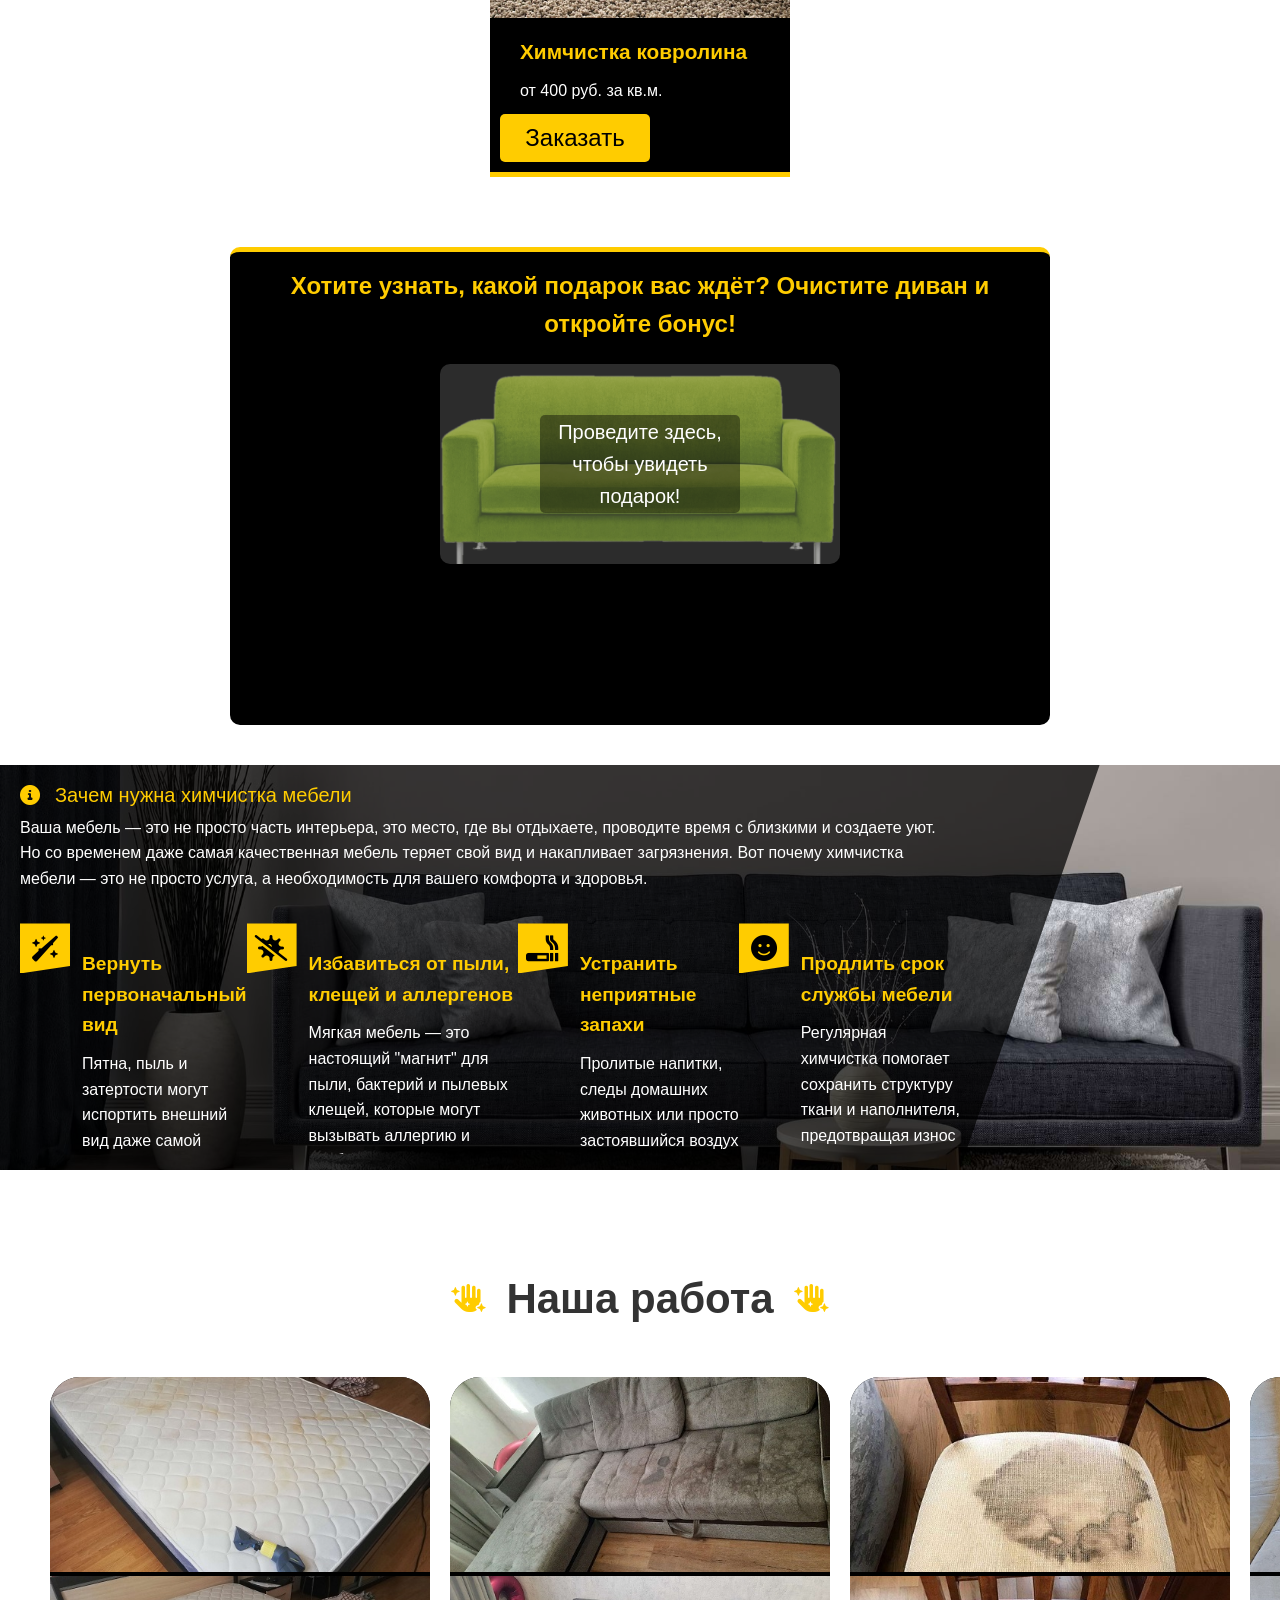
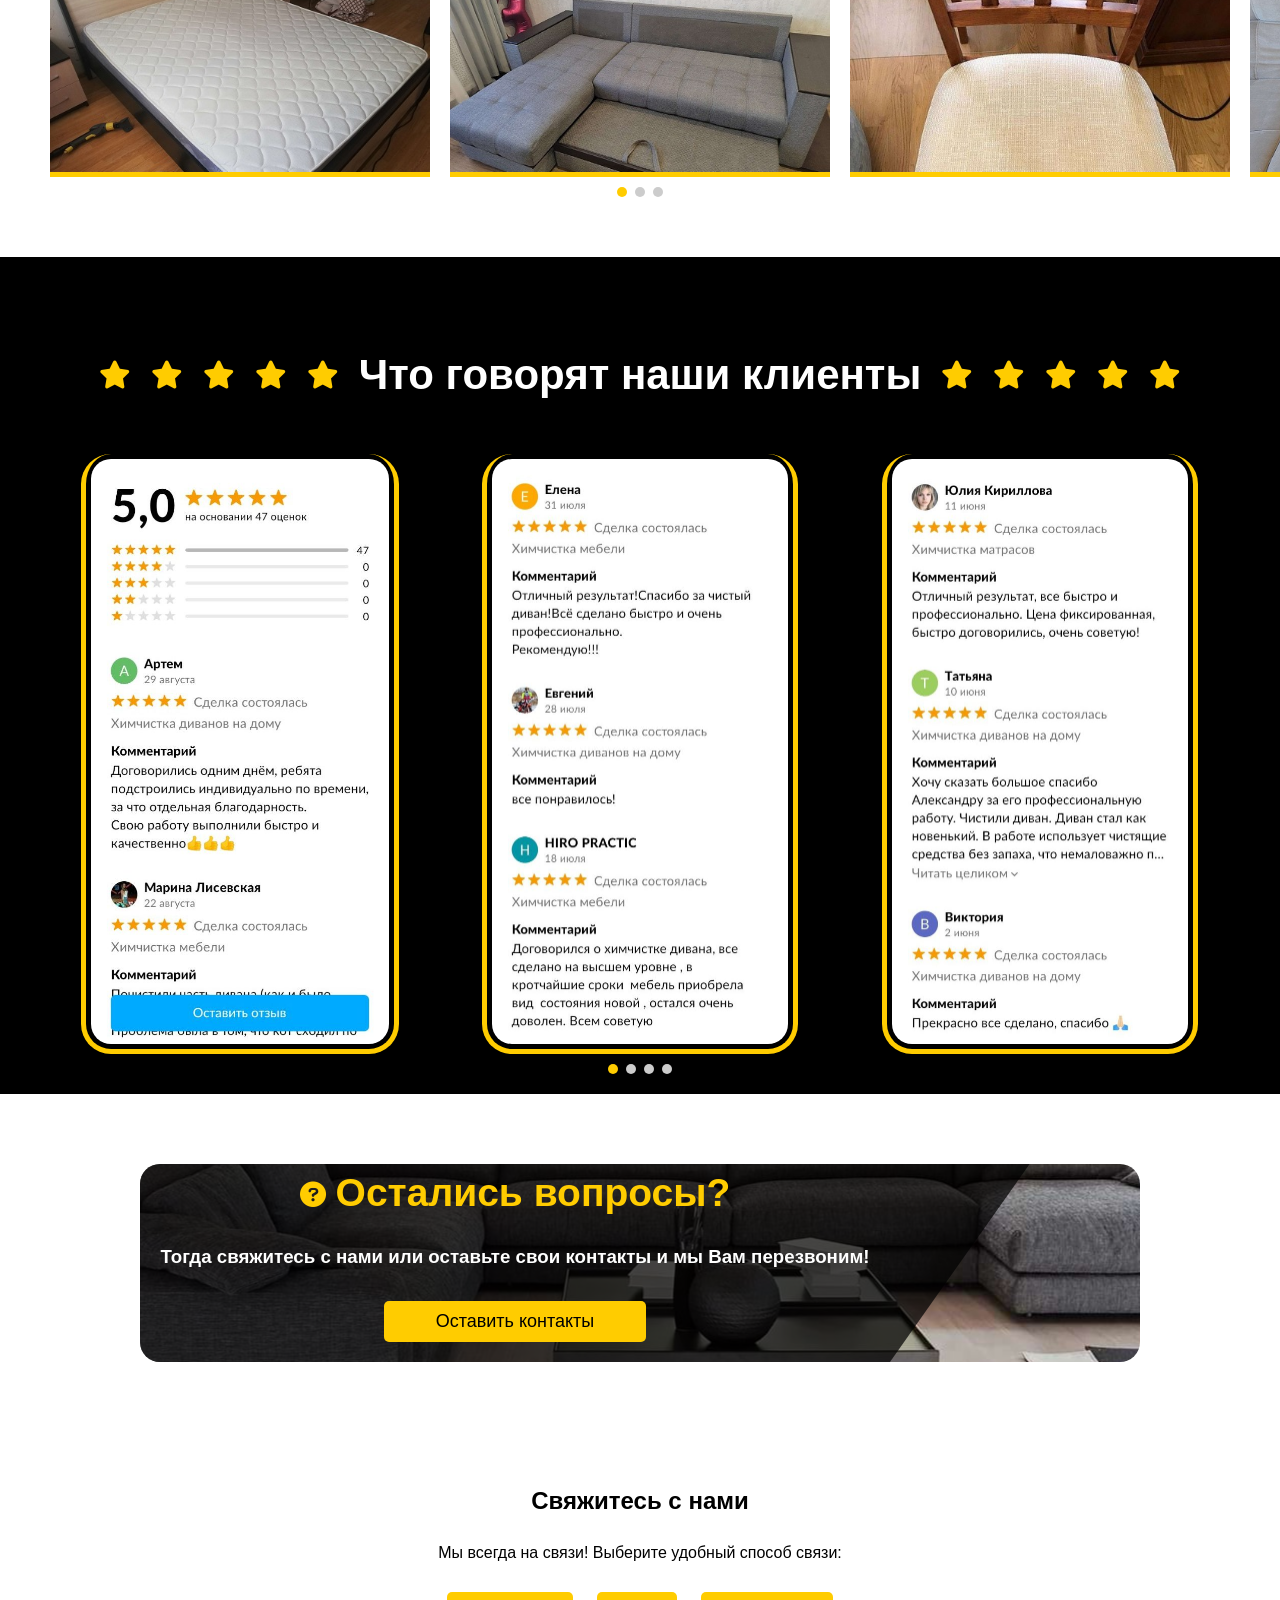
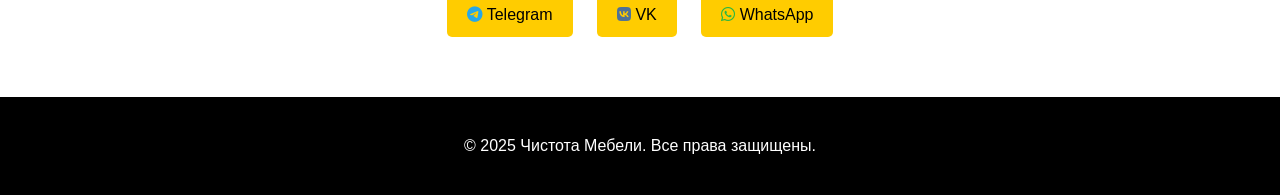
==== commit 10347419: "edit" ====
--- a/index.html
+++ b/index.html
@@ -6,7 +6,8 @@
     <title>Химчистка мебели в Петрозаводске | Профессиональная химчистка на дому</title>
     <meta name="description" content="Профессиональная химчистка мебели в Петрозаводске. Удаление пятен, запахов и аллергенов. Гарантия качества, доступные цены. Закажите химчистку на дому!">
     <link rel="icon" type="image/png" href="images/icon-clean.png">
-    <link rel="stylesheet" href="css/styles.css">
+    <link rel="icon" type="image/svg+xml" href="images/icon-clean.svg">
+    <link rel="stylesheet" href="css/stylesV2-1.css">
     <link rel="stylesheet" href="https://cdnjs.cloudflare.com/ajax/libs/font-awesome/6.0.0/css/all.min.css">
     <script type="application/ld+json">
         {
@@ -481,7 +482,7 @@
         <div class="notification-icon" onclick="toggleNotification()">🔔</div>
         <div class="notification-content">
             <span class="close-btn" onclick="closeNotification()">&times;</span>
-            <p>Скидка 10% на любой заказ при оформление на сайте!</p>
+            <p>Скидка 15% на любой заказ при оформление на сайте!</p>
             <button class="openFormBtn">Заказать</button>
         </div>
     </div>
@@ -492,6 +493,6 @@
 
     <script src="js/script.js"></script>
     <script src="js/swiper.js"></script>
-    <script src="js/popup.js"></script>
+    <script src="js/popupV1.js"></script>
 </body>
 </html>
--- a/css/stylesV2-1.css
+++ b/css/stylesV2-1.css
@@ -0,0 +1,1320 @@
+html {
+    overflow-x: hidden;
+}
+body {
+    font-family: 'Arial', sans-serif;
+    margin: 0;
+    padding: 0;
+    color: #ffffff;
+    background-color: rgb(255, 255, 255);
+    line-height: 1.6;
+    overflow-x: hidden;
+}
+
+header {
+    display: flex;
+    justify-content: space-between;
+    align-items: center;
+    padding: 20px 40px;
+    box-sizing: border-box;
+    background-color: rgb(0, 0, 0);
+    position: fixed;
+    width: 100%;
+    max-width: 100vw;
+    overflow: hidden;
+    top: 0;
+    z-index: 1000;
+    border-bottom: 2px solid #ffcc00;
+}
+
+header .logo {
+    font-size: 24px;
+    font-weight: bold;
+    color: #ffcc00;
+    white-space: nowrap; 
+    margin-right: 10px; 
+}
+
+.number i {
+    margin-right: 3px;
+}
+
+.number a {
+    text-decoration: none;
+    font-size: 24px;
+    font-weight: bold;
+    color: #ffcc00;
+    white-space: nowrap; 
+    margin-right: 80px; 
+}
+
+/* Стили для навигации */
+header nav {
+    position: relative;
+    flex: 1; 
+    display: flex;
+    justify-content: flex-end; 
+    background-color: #ffcc00;
+}
+
+header nav::after{
+    content: "";
+    position: absolute;
+    left: -40px;
+    width: 40px; /* Ширина наклонной части */
+    height: 100%;
+    background-color: inherit;
+    clip-path: polygon(0 100%, 100% 100%, 100% 0);
+    z-index: 1;
+}
+
+header nav ul {
+    list-style: none;
+    margin: 0;
+    padding: 0;
+    display: flex;
+    gap: 10px;
+    flex-wrap: wrap; 
+}
+
+header nav ul li {
+    margin: 0;
+}
+
+header nav ul li a {
+    text-decoration: none;
+    color: #000000;
+    font-weight: bold;
+    transition: color 0.3s ease;
+    white-space: nowrap; 
+}
+
+header nav ul li a:hover {
+    color: #fffb00;
+}
+
+.hero {
+    background-image: url("../images/divan4.jpg");
+    background-size: cover;
+    background-position: center;
+    color: #fff;
+    text-align: center;
+    padding: 150px 20px;
+    height: 50vh;
+    display: flex;
+    align-items: center;
+    justify-content: center;
+    background-attachment: fixed;
+}
+
+.hero-content {
+    background-color: rgba(0, 0, 0, 0.671);
+    padding: 20px;
+    border-radius: 10px;
+    max-width: 90%; 
+    box-sizing: border-box; 
+}
+
+.hero h1 {
+    font-size: 48px;
+    margin-bottom: 20px;
+}
+
+.hero p {
+    font-size: 24px;
+    margin-bottom: 40px;
+}
+
+.cta-button {
+    width: 25%;
+    background-color: #ffcc00;
+    color: #000000;
+    padding: 15px 30px;
+    border: none;
+    border-radius: 5px;
+    font-size: 22px;
+    animation: borderPulse 1.8s infinite ease-out;
+}
+
+.cta-button:hover {
+    background-color: #ffe167;
+    animation-play-state: paused;
+}
+
+@keyframes borderPulse {
+    0% {
+      box-shadow: inset 0px 0px 0px 5px rgba(255, 255, 255,.4), 0px 0px 0px 0px rgb(255, 217, 0);
+    }
+    100% {
+      box-shadow: inset 0px 0px 0px 3px rgba(117, 117, 255,.2), 0px 0px 0px 10px rgba(255,255,255,0);
+    }
+}
+
+.estimation {
+    border-top: 0.5rem solid #ffcc00;
+    bottom: -250px;
+    left: 50%;
+    transform: translateX(-50%);
+    width: 80%; 
+    max-width: 900px; 
+    background: rgb(0, 0, 0); 
+    color: white; 
+    padding: 20px; 
+    z-index: 10;
+    border-radius: 20px;
+    display: flex;
+    box-sizing: border-box;
+    overflow: hidden;
+}
+
+.estimation-content {
+    display: flex;
+    flex-direction: column;
+    width: 100%;
+}
+
+.estimation img {
+    max-width: 100%; 
+    max-height: 310px; 
+    align-self: center; 
+}
+
+.estimation h2 {
+    color: #ffcc00;
+    font-size: 24px;
+    margin: 10px 0; 
+}
+
+.estBttnContainer {
+    display: flex;
+    gap: 20px;
+    flex-wrap: wrap; 
+}
+
+.estBttnContainer a {
+    display: flex;
+    flex: 1;
+    line-height: 1;
+    text-align: center;
+    margin: 10px;
+    padding: 10px;
+    font-size: 1.3em;
+    background-color: #ffcc00;
+    color: #000000;
+    text-decoration: none;
+    border-radius: 5px;
+    transition: background-color 0.3s ease;
+}
+
+.estBttnContainer a:hover {
+    background-color: #ffe167;
+}
+
+/*  */
+.company-block, .services, .benefits, .contacts, .work-section, .review-section, .connection-section {
+    padding: 50px 40px;
+    text-align: center;
+    opacity: 0;
+    transform: translateY(50px);
+    transition: opacity 0.6s ease-out, transform 0.6s ease-out;
+}
+
+.company-block.visible, .services.visible, .benefits.visible, .contacts.visible, .work-section.visible, .review-section.visible, .connection-section.visible {
+    opacity: 1;
+    transform: translateY(0);
+}
+
+/*  */
+.benefits-grid {
+    display: flex;
+    justify-content: space-around;
+    flex-wrap: wrap;
+    padding-top: 260px;
+}
+
+.benefit-item {
+    flex: 1 1 20%;
+    margin: 10px;
+    padding: 20px;
+    background-color: #000000;
+    border-radius: 20px 20px 0 0;
+    box-shadow: 0 4px 6px rgba(0, 0, 0, 0.5);
+    transition: transform 0.3s ease;
+}
+
+.benefit-item:hover {
+    transform: translateY(-10px);
+}
+
+.benefit-item i  {
+    font-size: 40px;
+    color: #ffcc00;
+    margin-bottom: 20px;
+}
+
+.benefits h2 {
+    color: #000000;
+}
+
+.benefit-item h3, .benefit-item p {
+    color: #ffffff;
+}
+
+.company-block {
+    display: flex;
+    flex-wrap: wrap;
+    gap: 20px;
+    align-items: flex-start;
+    padding: 20px;
+    background-color: #000000;
+    border-top: 10px solid #ffcc00;
+  }
+  
+  .images-section {
+    display: flex;
+    gap: 10px;
+    flex: 1;
+    height: 550px;
+    max-width: 800px;
+    margin-left: 40px;
+    padding: 10px;
+  }
+  
+  .left-images {
+    display: flex;
+    flex: 1;
+    flex-direction: column;
+    gap: 10px;
+  }
+  
+  .photo1-container, .photo2-container, .photo3-container {
+    position: relative;
+    overflow: hidden;
+    width: 100%; /* Ширина всех контейнеров одинаковая */
+  }
+  
+  .photo1-container {
+    height: 65%; /* Высота фото 1 */
+    border-radius: 30px 30px 0 0;
+  }
+  
+  .photo2-container {
+    height: 35%; /* Высота фото 2 */
+    border-radius: 30px 30px 0 0;
+  }
+  
+  .photo3-container {
+    flex: 1;
+    height: 100%; /* Высота фото 3 равна высоте левой части (фото 1 + фото 2) */
+    border-radius: 30px 30px 0 0;
+  }
+  
+  .photo1, .photo2, .photo3 {
+    width: 100%;
+    height: 100%;
+    object-fit: cover; 
+  }
+  
+  .overlay-text {
+    position: absolute;
+    top: 0;
+    left: 0;
+    height: 100%;
+    width: 100%;
+    font-size: 28px;
+    font-weight: 900;
+    padding: 2px 20px;
+    line-height: 1.3;
+    color: #ffcc00;
+    background-color: rgba(0, 0, 0, 0.8);
+    display: flex;
+    justify-content: center;
+    flex-direction: column;
+  }
+
+  .overlay-text span {
+    display: flex;
+    font-size: 36px;
+    gap: 10px;
+    line-height: 1;
+    color: transparent;
+    -webkit-text-stroke: 3px #ffcc00;
+    align-items: start;
+  }
+
+  .sub {
+    display: flex;
+    line-height: 1;
+    font-size: 28px;
+    gap: 20px;
+    color: #ffcc00;
+  }
+
+  .text-section {
+    flex: 1;
+    text-align: start;
+    color: #ffffff;
+  }
+
+  .text-section h2 {
+    font-size: 2.3rem;
+  }
+
+  .company-features {
+    list-style-type: none;
+    font-size: 21px;
+    padding: 0;
+    padding-bottom: 20px;
+  }
+
+  .company-features i {
+    color: #ffcc00;
+  }
+
+  .text-section button {
+    background-color: #ffcc00;
+    color: #000000;
+    border: none;
+    border-radius: 5px;
+    padding: 10px 20px;
+    border-radius: 5px;
+    cursor: pointer;
+    font-size: 1em;
+    animation: borderPulse 1.8s infinite ease-out;
+  }
+
+  .text-section button:hover {
+    background-color: #ffe167;
+  }
+
+  .cards-container {
+    display: flex;
+    flex-wrap: wrap;
+    justify-content: center; 
+    gap: 20px;
+    padding: 20px;
+    box-sizing: border-box; 
+}
+
+.card {
+    background-color: #000000;
+    border-radius: 20px 20px 0 0;
+    border-bottom: 5px solid #ffcc00;
+    width: calc(100% - 40px); /* На мобильных занимает всю ширину с отступами */
+    max-width: 300px; 
+    text-align: start;
+    box-sizing: border-box;
+    overflow: hidden;
+}
+
+.card img {
+    width: 100%;
+    height: 250px;
+    padding: 0;
+    object-fit: cover;
+}
+
+.services h2 {
+    color: #000000;
+    font-size: 36px;
+}
+
+.card h3 {
+    color: #ffcc00;
+    font-size: 1.3em;
+    padding-left: 10%;
+    margin: 10px 0;
+}
+
+.card p {
+    font-size: 1em;
+    padding-left: 10%;
+    margin: 10px 0;
+}
+
+.card button {
+    background-color: #ffcc00;
+    color: black;
+    border: none;
+    padding: 10px 20px;
+    margin: 0 0 10px 10px;
+    border-radius: 5px;
+    cursor: pointer;
+    font-size: 1.5em;
+    text-align: center;
+    width: 50%; 
+}
+
+.card button:hover {
+    background-color: #ffe167;
+}
+
+/* Popup */
+.popup-overlay {
+    width: 100%;
+    height: 100%;
+    display: flex;
+    justify-content: center;
+    align-items: center;
+    margin-bottom: 40px;
+}
+
+.popup {
+    /* background-image: url("../images/sale3.jpg"); */
+    /* background-size: cover; */
+    background-color: #000000;
+    padding: 10px;
+    border-radius: 10px;
+    border-top: 5px solid #ffcc00;
+    max-width: 800px;
+    text-align: center;
+    position: relative;
+    display: flex;
+    flex-direction: column;
+    align-items: center;
+}
+
+.popup h2 {
+    color: #ffcc00;
+    font-size: 24px;
+    margin-top: 5px;
+}
+
+.popup-card {
+    position: relative;
+    width: 400px;
+    height: 200px;
+    background-image: url(../images/cleardivan.png);
+    background-size: cover;
+    background-position: center;
+    border-radius: 10px;
+    overflow: hidden;
+}
+
+.popup-text {
+    text-align: center;
+    font-size: 20px;
+    color: #ffffff;
+    /* background-color: #000000c5; */
+    border-radius: 10px;
+    padding: 1px;
+    opacity: 0;
+    transition: opacity 1s ease; 
+}
+
+.popup-text.visible {
+    opacity: 1; 
+}
+
+.scratch {
+    position: absolute;
+    top: 0;
+    left: 0;
+    width: 100%;
+    height: 100%;
+    cursor: url(../images/nasadka.png), auto;
+    z-index: 2;
+}
+
+.scratch-label {
+    position: absolute;
+    top: 50%;
+    left: 50%;
+    transform: translate(-50%, -50%);
+    font-size: 20px;
+    color: #ffffff;
+    background-color: #00000069;
+    z-index: 3; 
+    pointer-events: none; /* Чтобы надпись не блокировала стирание */
+    padding: 1px;
+    border-radius: 5px;
+    /* text-wrap: nowrap; */
+    transition: opacity 0.3s ease; 
+}
+
+.scratch-label.hidden {
+    opacity: 0; 
+}
+
+.popup button {
+    text-wrap: nowrap;
+    text-align: center;
+    width: 50%;
+    animation: shrink 1.5s infinite ease-out, borderPulse 1.5s infinite ease-out;
+    opacity: 0;
+    transition: opacity 1s ease; 
+    margin-bottom: 0;
+}
+
+.popup button.visible {
+    opacity: 1; 
+}
+
+.popup button:hover {
+    animation: step-end;
+}
+
+/* MEMO */
+.memo {
+    background-image: url("../images/divan5.jpg");
+    background-size: cover;
+    background-position: center;
+    color: #fff;
+    height: 45vh;
+    display: flex;
+    overflow: hidden;
+}
+
+.memo-container {
+    position: relative;
+    display: flex;
+    flex-direction: column;
+    width: 75%;
+    height: 100%;
+    background-color: #000000b7;
+    box-sizing: border-box;
+}
+
+.memo-container::after {
+    content: "";
+    position: absolute;
+    right: -139.7px;
+    width: 140px;
+    height: 100%;
+    background-color: inherit;
+    clip-path: polygon(100% 0, 0% 100%, 0 0);
+    z-index: 1;
+}
+
+.memo-container .textSub {
+    display: flex;
+    padding: 20px 0 0 20px;
+    line-height: 1;
+    font-size: 20px;
+    gap: 15px;
+    color: #ffcc00;
+}
+
+.memo-container p {
+    padding-left: 20px;
+    font-size: 1em;
+    margin-top: 10px;
+}
+
+.arg {
+    display: flex;
+    overflow: hidden;
+    list-style-type: none;
+    padding-left: 20px;
+    padding-bottom: 20px;
+}
+
+.arg li {
+    display: flex;
+    gap: 12px;
+}
+
+.arg i {
+    display: flex;
+    color: #000000;
+    font-size: 26px;
+    width: 40px; 
+    height: 40px;
+    padding: 5px;
+    background-color: #ffcc00;
+    justify-content: center;
+    align-items: center;
+    clip-path: polygon(0 0, 100% 0, 100% 85%, 0 100%);
+}
+
+.arg .text {
+    flex: 1; 
+    /* line-height: 1; */
+}
+
+.arg h4 {
+    color: #ffcc00;
+    font-size: 1.2em;
+    margin-bottom: 10px;
+}
+
+.arg p {
+    font-size: 1em;
+    margin: 0;
+    padding: 0;
+}
+
+/* Our Work */
+.work-section {
+    padding: 60px 0;
+    text-align: center;
+}
+
+.container-text {
+    display: flex;
+    gap: 20px;
+    font-size: 28px;
+    align-items: center;
+    justify-content: center;
+}
+
+.container-text i {
+    color: #ffcc00;
+}
+
+.container-text h2 {
+    color: #333;
+}
+
+.work-item {
+    display: flex;
+    flex-direction: column;
+    box-sizing: border-box;
+    background: #000000;
+    margin: 10px;
+    border-radius: 30px 30px 0 0;
+    border-bottom: 5px solid #ffcc00;
+    max-height: 400px;
+    overflow: hidden;
+    justify-content: space-between;
+}
+
+.work-imageTop, .work-imageBottom {
+    flex:1;
+    display: flex;
+    align-items: center;
+    justify-content: center;
+    overflow: hidden;
+}
+
+.work-imageTop {
+    margin-bottom: 2px;
+}
+
+.work-imageBottom {
+    margin-top: 2px;
+}
+
+.work-imageTop img, .work-imageBottom img {
+    width: 100%;
+    object-fit: cover;
+    pointer-events: none;
+}
+
+.swiper-container {
+    max-width: 1200px;
+    width: 100%;
+    margin:0 auto;
+    position: relative;
+    user-select: none; /* Запрет выделения текста при перетаскивании */
+  }
+  
+  .swiper-wrapper {
+    display: flex;
+    max-width: 1200px;
+    transition: transform 0.3s ease; /* Плавное перемещение слайдов */
+  }
+  
+  .swiper-slide {
+    flex: 0 0 auto;
+    display: flex;
+    justify-content: center;
+    box-sizing: border-box;
+  }
+  
+  .swiper-pagination {
+    display: flex;
+    justify-content: center;
+    gap: 8px;
+    z-index: 10;
+  }
+  
+  .swiper-pagination-bullet {
+    width: 10px;
+    height: 10px;
+    background-color: #ccc;
+    border-radius: 50%;
+    cursor: pointer;
+    transition: background-color 0.3s ease;
+  }
+  
+  .swiper-pagination-bullet.active {
+    background-color: #ffcc00;
+  }
+
+/* OUR Client */
+.review-section {
+    background-color: #000000;
+    padding-bottom: 20px;
+}
+
+.container-text {
+    display: flex;
+    text-align: center;
+}
+
+.review-section .container-text h2 {
+    color: #ffffff;
+}
+
+.review-item {
+    display: flex;
+    box-sizing: border-box;
+    background: #000000;
+    margin: 10px;
+    border-radius: 30px;
+    border: 5px solid #ffcc00;
+    border-top: 0;
+    max-height: 600px;
+    /* width: 500px; */
+    padding: 5px;
+    gap: 10px;
+    overflow: hidden;
+    justify-content: center;
+}
+
+.review-item img {
+    width: 100%;
+    height: 100%;
+    border-radius: 20px; 
+    object-fit: cover;
+    pointer-events: none;
+}
+
+/* Conection */
+.connection-section {
+    display: flex;
+    justify-content: center;
+    align-items: center;
+}
+
+.connection-back {
+    background-image: url(../images/divan6.jpg);
+    background-position: center;
+    width: 1000px;
+    margin-top: 20px;
+    border-radius: 20px;
+    overflow: hidden;
+}
+
+.connection-container {
+    position: relative;
+    display: flex;
+    flex-direction: column;
+    width: 75%;
+    height: 100%;
+    background-color: #000000b7;
+    box-sizing: border-box;
+    text-align: center;
+    justify-content: center;
+    align-items: center;
+}
+
+.connection-container::after {
+    content: "";
+    position: absolute;
+    right: -140px;
+    width: 140px;
+    height: 100%;
+    background-color: inherit;
+    clip-path: polygon(100% 0, 0% 100%, 0 0);
+    z-index: 1;
+}
+
+.connection-container .con_sub {
+    display: flex;
+    justify-content: center;
+    align-items: center;
+    gap: 10px;
+    font-size: 26px;
+    color: #ffcc00;
+    margin-bottom: 0; 
+    padding: 0;
+    max-height: 60px; 
+}
+
+.connection-container button {
+    margin-bottom: 20px;
+    border: none;
+    animation: borderPulse 1.8s infinite ease-out;
+}
+
+/* Social */
+.social-links a {
+    display: inline-block;
+    margin: 10px;
+    padding: 10px 20px;
+    background-color: #ffcc00;
+    color: #000000;
+    text-decoration: none;
+    border-radius: 5px;
+    transition: background-color 0.3s ease;
+}
+
+.contacts {
+    color: #000000;
+}
+
+.social-links a:hover {
+    background-color: #ffe167;
+}
+
+footer {
+    text-align: center;
+    padding: 20px;
+    background-color: #000000;
+    color: #ffffff;
+}
+
+/* FORM */
+.overlay {
+    display: none;
+    position: fixed;
+    top: 0;
+    left: 0;
+    width: 100%;
+    height: 100%;
+    background-color: rgba(0, 0, 0, 0.5);
+    justify-content: center;
+    align-items: center;
+    z-index: 100;
+}
+
+.form-container {
+    background-color: rgb(0, 0, 0);
+    padding: 20px;
+    border-radius: 10px;
+    border: 5px solid #ffcc00;
+    border-top: 0;
+    position: relative;
+    animation: fadeIn 0.5s;
+    margin: 0 auto;
+}
+
+@keyframes fadeIn {
+    from { opacity: 0; }
+    to { opacity: 1; }
+}
+
+.close-btn {
+    position: absolute;
+    top: 10px;
+    right: 10px;
+    cursor: pointer;
+    font-size: 28px;
+}
+
+form {
+    display: flex;
+    flex-direction: column;
+}
+
+.contactForm {
+    box-sizing: border-box;
+}
+
+.input-field {
+    position: relative;
+    width: 100%;
+    display: flex;
+    box-sizing: border-box;
+    font-size: 18px;
+}
+
+.input-field label {
+    position: absolute;
+    left: 10px;
+    top: 50%;
+    transform: translateY(-50%);
+    color: #ffcc00;
+}
+
+input, button {
+    margin: 10px 0;
+    padding: 10px;
+    border: 1px solid #ccc;
+    border-radius: 5px;
+}
+
+input {
+    width: 100%;
+    padding-left: 30px;
+    background-color: transparent;
+    color: #ffffff;
+}
+
+input::placeholder {
+    color: #ffffff;
+}
+
+button {
+    width: 35%;
+    text-align: center;
+    background-color: #ffcc00;
+    font-size: 18px;
+    color: rgb(0, 0, 0);
+    cursor: pointer;
+}
+
+button:hover {
+    background-color: #ffe167;
+}
+
+.success-message {
+    display: none;
+    margin-top: 20px;
+    color: rgb(0, 0, 0);
+    font-weight: bold;
+}
+
+/* Notification */
+.notification {
+    position: fixed;
+    bottom: 20px;
+    right: 20px;
+    width: 80px;
+    height: 80px;
+    background-color: #000000;
+    border: 4px solid #ffcc00;
+    border-radius: 50%;
+    color: white;
+    text-align: center;
+    z-index: 15;
+    cursor: pointer;
+    animation: shrink 1.5s infinite ease-out, borderPulse 1.5s infinite ease-out;
+    display: none;
+}
+
+.notification:hover {
+    animation: step-end;
+}
+
+.notification-icon {
+    font-size: 38px;
+}
+
+.notification-content {
+    display: none;
+    position: absolute;
+    bottom: 80px;
+    right: 0;
+    width: 200px;
+    padding: 30px;
+    z-index: 15;
+    background-color: rgb(0, 0, 0);
+    border-radius: 10px;
+    border-top: 3px solid #ffcc00;
+    color: black;
+}
+
+.notification-content p {
+    color: #ffcc00;
+    font-size: 20px;
+    margin: 0 0 10px;
+}
+
+.notification-content button {
+    width: 80%;
+    background-color: #ffcc00;
+    color: #000000;
+    border: none;
+    padding: 5px 10px;
+    margin-bottom: 0;
+    border-radius: 5px;
+    cursor: pointer;
+}
+
+.close-btn {
+    position: absolute;
+    top: 5px;
+    right: 10px;
+    cursor: pointer;
+    font-size: 26px;
+    color: #ffffff;
+}
+
+@keyframes shrink {
+    0% {
+      transform: scaleY(1);
+    }
+  
+    49% {
+      transform: scale(0.97, 0.97);
+    }
+  
+   100% {
+      transform: scaleY(1);
+    }
+  
+  }
+
+
+/* Адаптация для мобильных устройств */
+@media (max-width: 768px) {
+    header {
+        padding: 5px;
+    }
+
+    header .number a, header .logo  {
+        font-size: 18px;
+        text-align: center;
+        margin-right: 5px;
+    }
+
+    header nav {
+        display: none; 
+    }
+
+    /* Hero */
+    .hero {
+        padding: 100px 10px;
+        height: 40vh;
+    }
+
+    .hero-content {
+        padding: 10px;
+    }
+
+    .hero h1 {
+        font-size: 22px;
+        margin-bottom: 5px;
+    }
+
+    .hero p {
+        font-size: 16px;
+        margin: 0;
+    }
+
+    .cta-button {
+        width: 100%;
+        padding: 10px 20px;
+        font-size: 18px;
+    }
+
+    /*  */
+    .estimation {
+        bottom: -240px;
+        width: 95%;
+        padding: 5px;
+        gap: 0;
+        margin: 0;
+    }
+
+    .estimation img {
+        width: 40%;
+    }
+
+    .estimation-content {
+        width: 100%;
+    }
+
+    .estimation h2 {
+        font-size: 22px;
+        line-height: 1.2;
+    }
+
+    .estimation p {
+        line-height: 1.2;
+    }
+
+    .estBttnContainer {
+        display: flex;
+        gap: 0;
+        flex-wrap: wrap; 
+    }
+    
+    .estBttnContainer a {
+        line-height: 1;
+        margin: 5px;
+        padding: 5px;
+        font-size: 1em;
+    }
+
+    /* Benefits */
+    .benefits {
+        display: none;
+    }
+
+    /*  */
+    .company-block {
+        flex-direction: column;
+        margin-top: 260px;
+    }
+    
+    .images-section {
+        margin: 0;
+        gap: 5px;
+    }
+    
+    .left-images, .photo3-container {
+        width: 100%;
+    }
+    
+    .photo1-container, .photo2-container {
+        height: auto;
+        aspect-ratio: 16 / 9; 
+    }
+    
+    .photo3-container {
+        height: auto;
+        aspect-ratio: 1 / 1; 
+    }
+
+    .overlay-text {
+        font-size: 14px;
+    }
+
+    .overlay-text span {
+        color: #ffcc00;
+        -webkit-text-stroke: 0;
+        font-size: 24px;
+    }
+
+    .sub {
+        font-size: 22px;
+    }
+
+    .text-section h2 {
+        font-size: 24px;
+    }
+
+    .company-features {
+        font-size: 18px;
+        margin-bottom: 0;
+    }
+
+    .text-section button {
+        width: 60%;
+    }
+
+    /* Services */
+    .services, .benefits {
+        padding: 1px 10px;
+    }
+
+    .service-item, .benefit-item {
+        margin: 5px;
+    }
+
+    /* Card */
+    .cards-container {
+        gap: 5px;
+        padding: 5px;
+    }
+
+    .services h2{
+        font-size: 28px;
+    }
+    
+    .card {
+        width: calc(50% - 5px);
+    }
+
+    .card img {
+        height: 200px;
+    }
+
+    .card h3 {
+        font-size: 1em;
+    }
+
+    .card button {
+        padding: 5px;
+        margin: 0 0 10px 10px;
+        font-size: 1.5em;
+        text-align: center;
+        width: 70%; 
+    }
+
+    /* Memo */
+    .memo {
+        display: none;
+    }
+
+    /* Work-Section */
+    .work-section {
+        padding-top: 0;
+        padding-bottom: 20px;
+    }
+
+    .work-section h2 {
+        font-size: 28px;
+    }
+
+    /* Review-Section */
+    .review-section .container-text i {
+        display: none;
+    }
+
+    .review-section h2 {
+        font-size: 28px;
+    }
+
+    .review-item {
+        height: 450px;
+    }
+
+    /* Connection */
+    .connection-section {
+        padding: 0;
+    }
+    .connection-container .con_sub {
+        text-wrap: nowrap;
+        gap: 5px;
+        font-size: 16px;
+        max-height: 60px; 
+    }
+
+    .connection-container button {
+        width: 70%;
+    }
+
+    /* Popup */
+    .popup-overlay {
+        margin-top: 30px;
+    }
+
+    .popup {
+        width: 90%;
+    }
+
+    .popup h2 {
+        line-height: 1.1;
+    }
+
+    .popup button {
+        width: 60%;
+    }
+}
+
+@media (max-width: 428px) {
+    .card img {
+        height: 150px;
+    }
+
+    .card h3 {
+        font-size: 0.9em;
+        padding-left: 3%;
+        text-wrap: nowrap;
+    }
+
+    .card p {
+        font-size: 0.9em;
+        padding-left: 3%;
+    }
+
+    .card button{
+        font-size: 16px;
+        padding-left: 3%;
+    }
+}
+
+@media (max-width: 360px) {
+    .estimation {
+        bottom: -310px;
+    }
+
+    .company-block {
+        margin-top: 330px;
+    }
+}
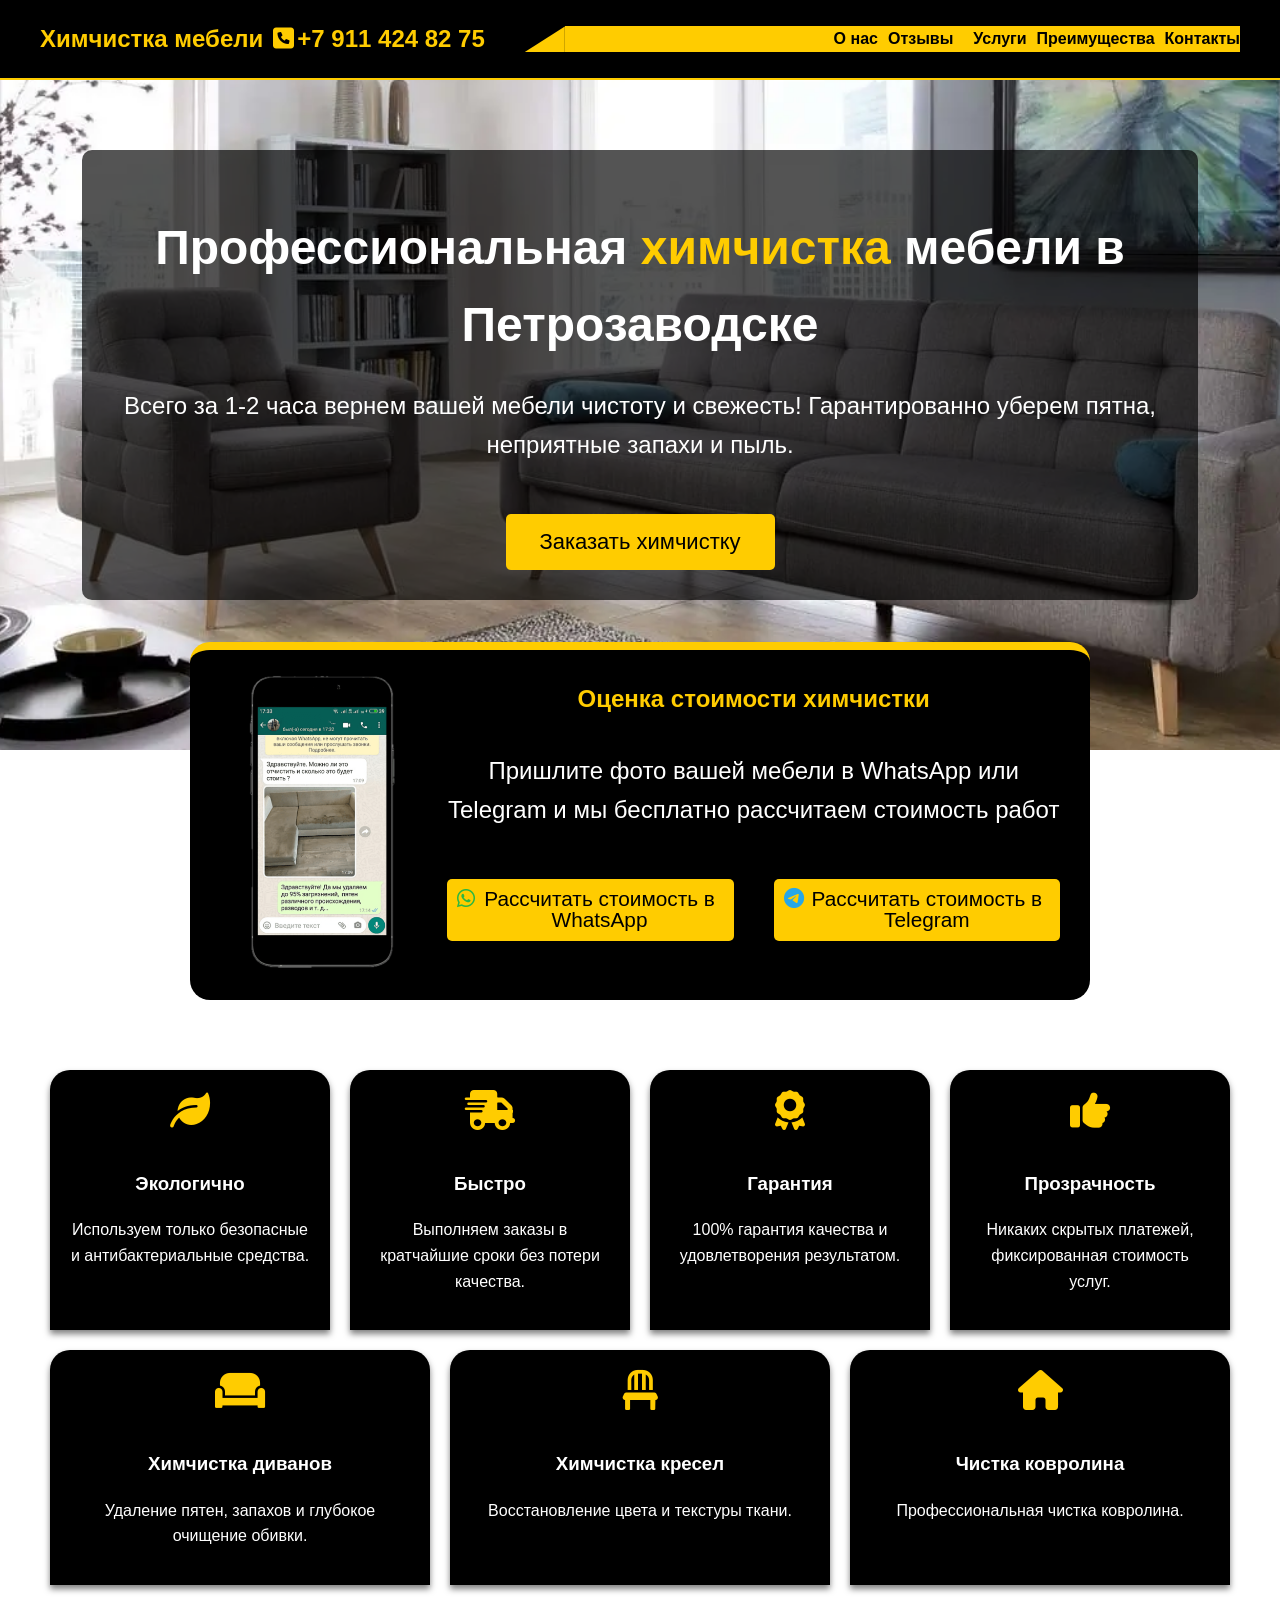
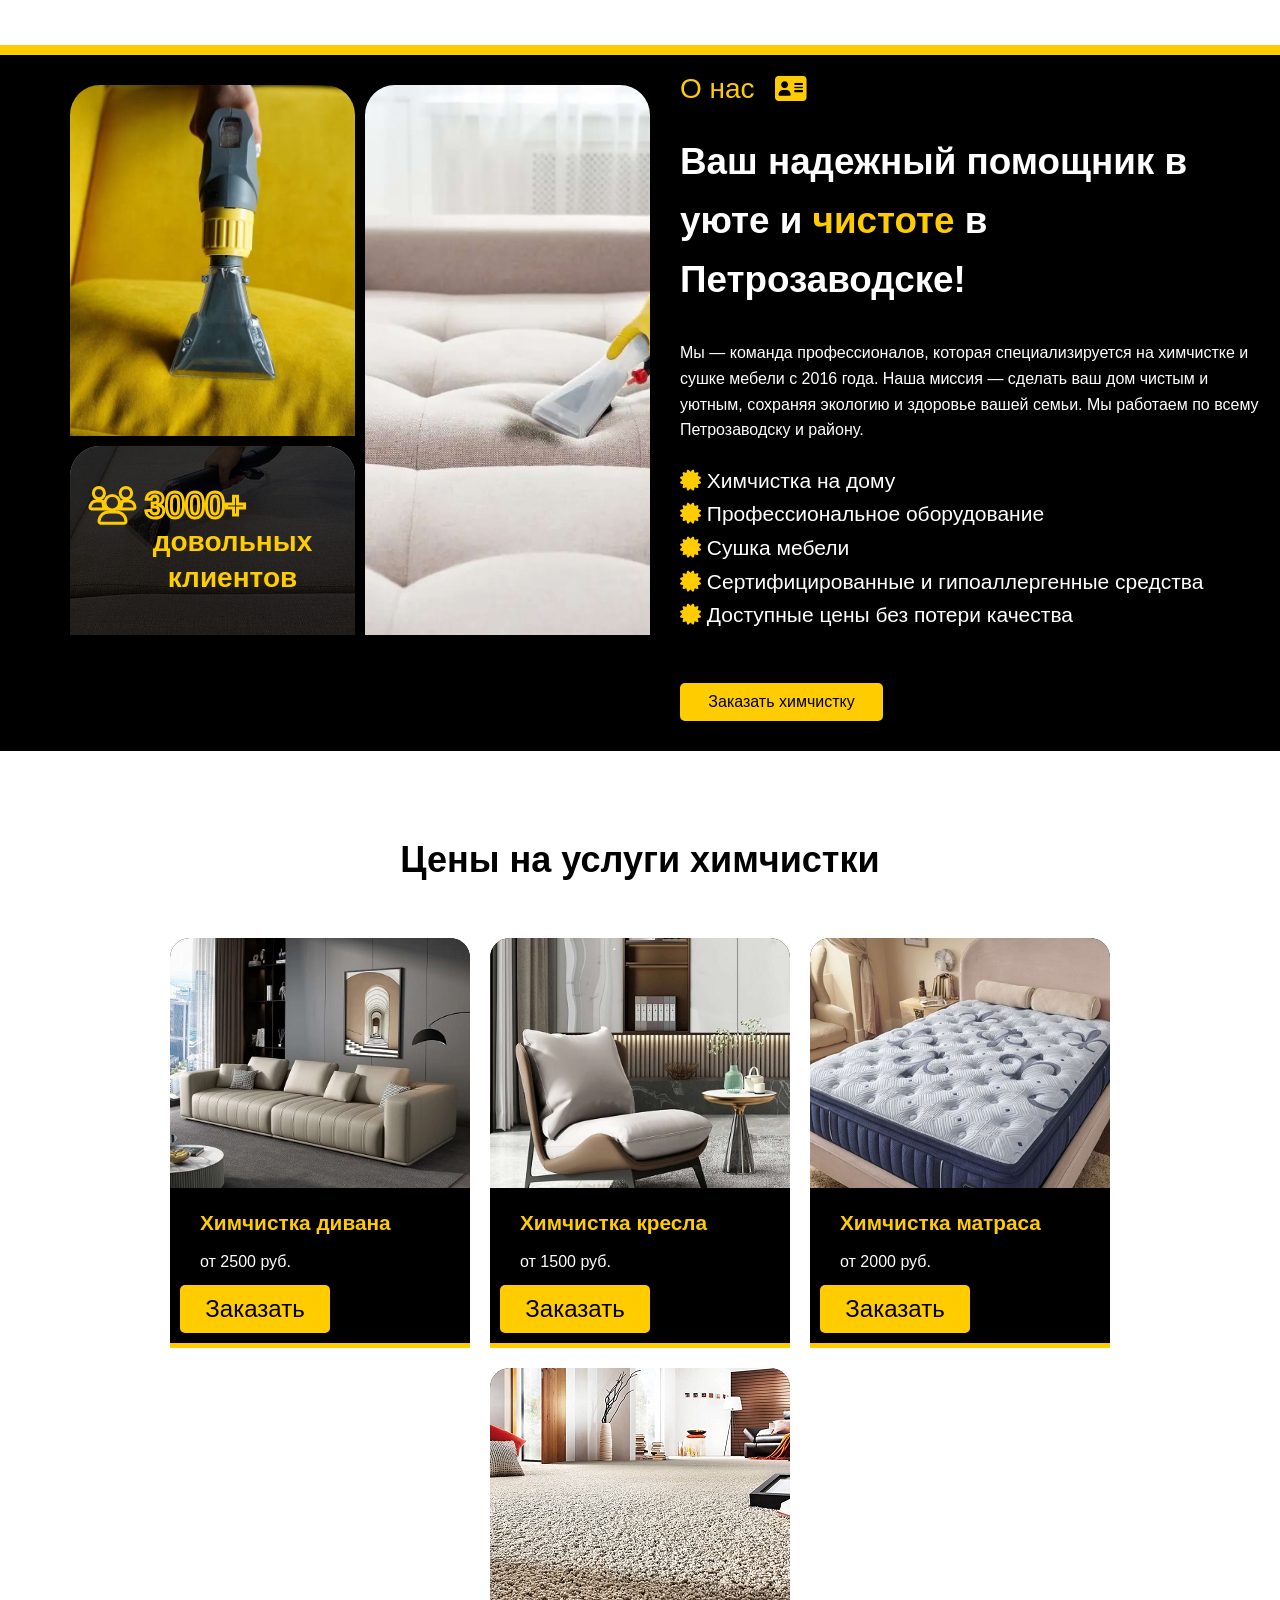
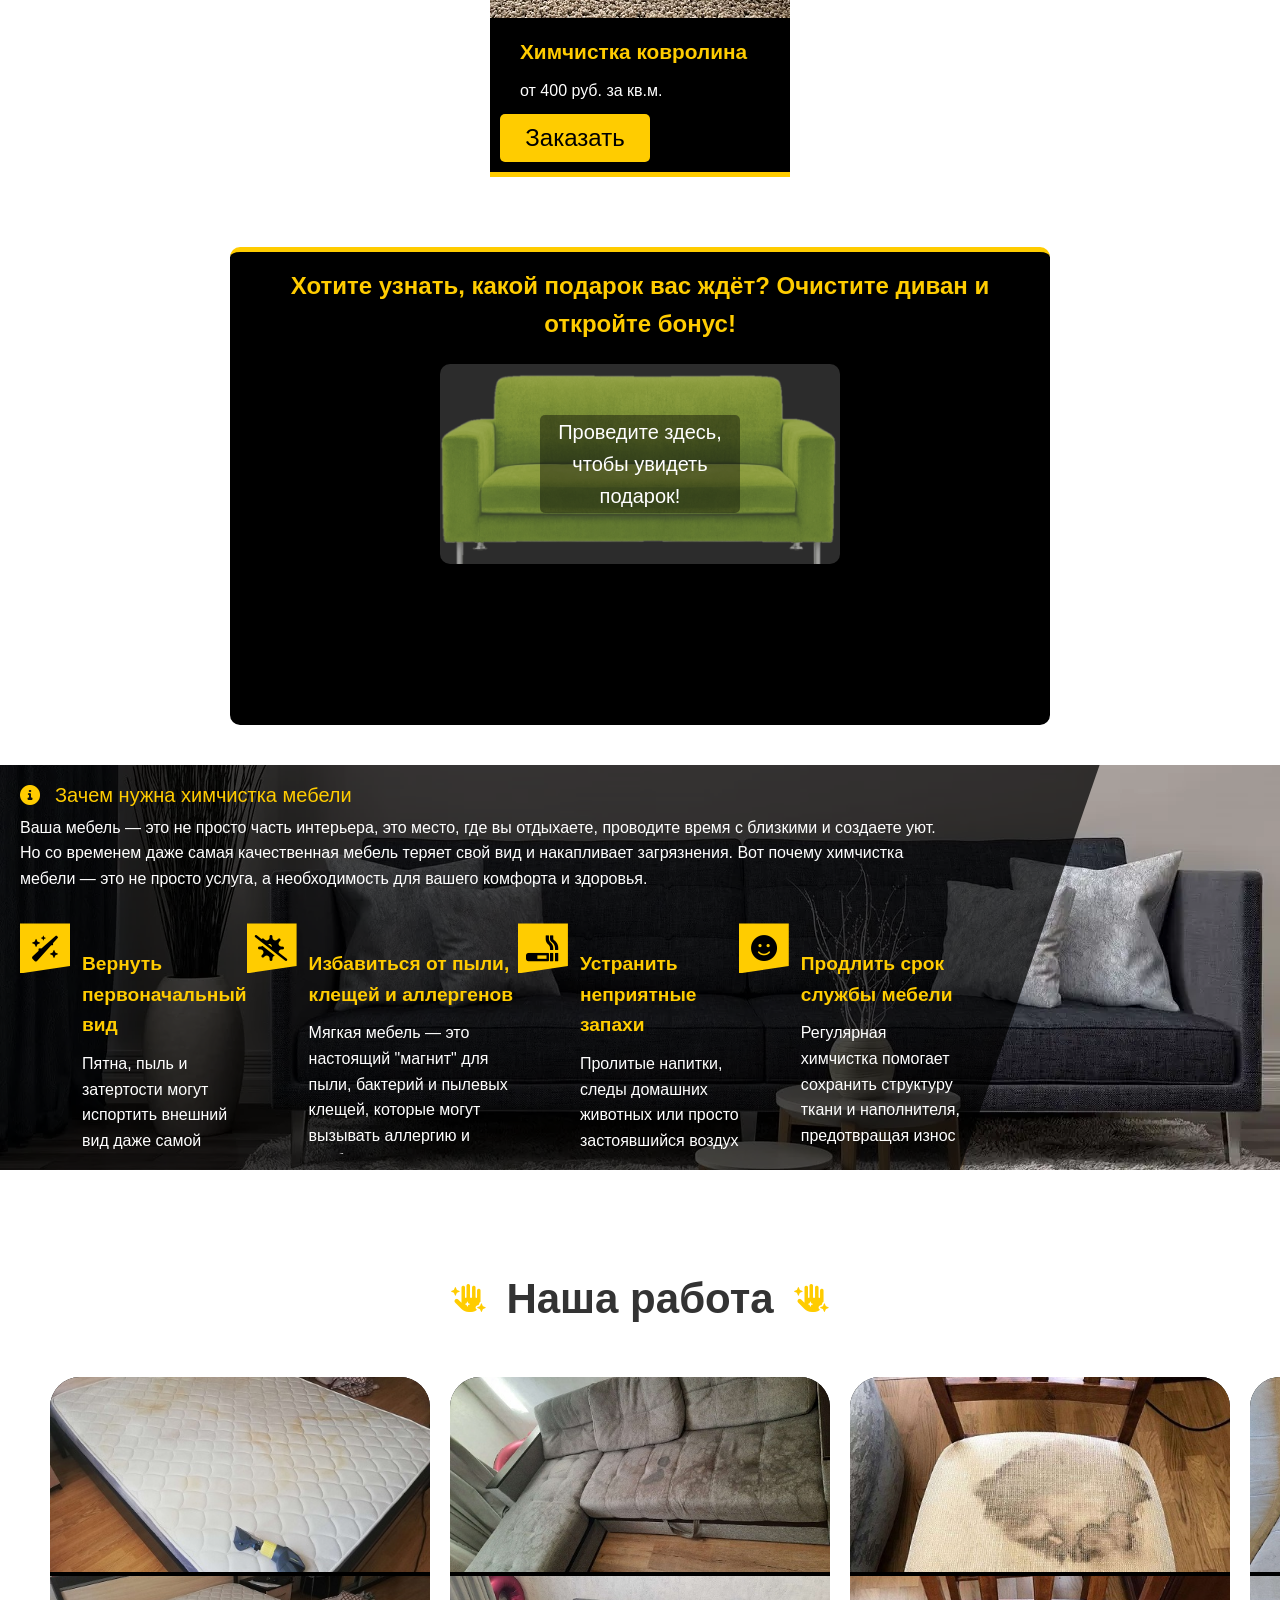
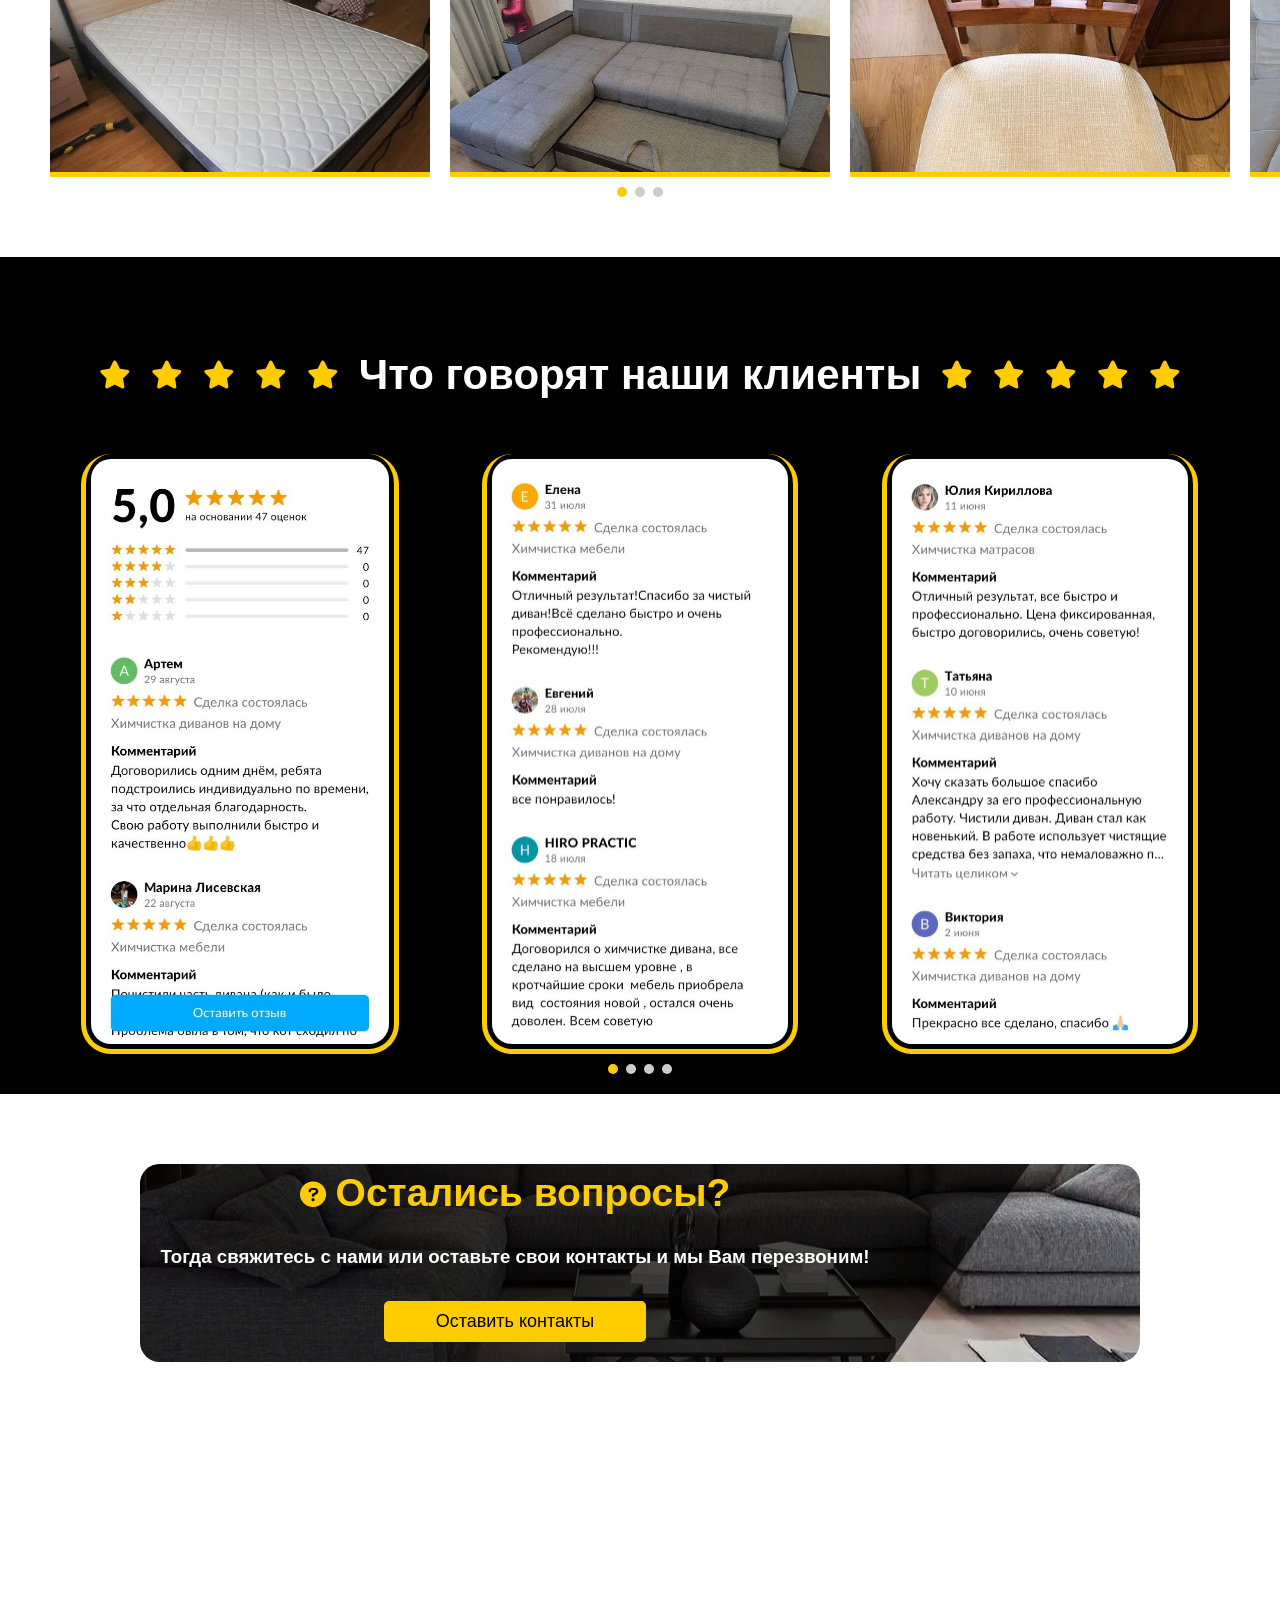
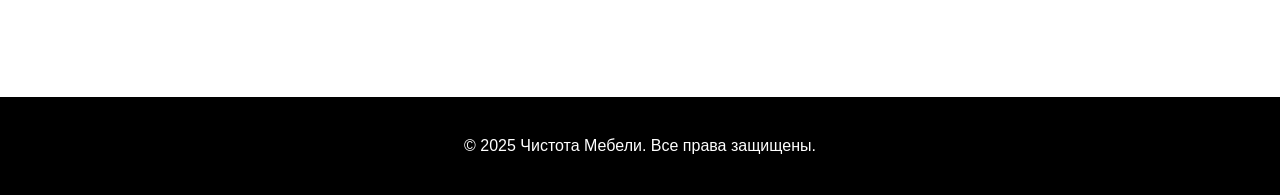
==== commit 57de9d07: "update scripts" ====
--- a/index.html
+++ b/index.html
@@ -7,7 +7,7 @@
     <meta name="description" content="Профессиональная химчистка мебели в Петрозаводске. Удаление пятен, запахов и аллергенов. Гарантия качества, доступные цены. Закажите химчистку на дому!">
     <link rel="icon" type="image/png" href="images/icon-clean.png">
     <link rel="icon" type="image/svg+xml" href="images/icon-clean.svg">
-    <link rel="stylesheet" href="css/stylesV2-1.css">
+    <link rel="stylesheet" href="css/stylesV2-1-1.css">
     <link rel="stylesheet" href="https://cdnjs.cloudflare.com/ajax/libs/font-awesome/6.0.0/css/all.min.css">
     <script type="application/ld+json">
         {
@@ -267,90 +267,90 @@
                   <div class="swiper-slide">
                     <div class="work-item">
                         <div class="work-imageTop">
-                            <img src="images/work/work1.jpg" alt="Химчистка матраса в Петрозаводске">
-                        </div>
-                        <div class="work-imageBottom">
-                            <img src="images/work/work1-1.jpg" alt="Химчистка матраса в Петрозаводске">
-                        </div>
-                    </div>
-                  </div>
-                  <div class="swiper-slide">
-                    <div class="work-item">
-                        <div class="work-imageTop">
-                            <img src="images/work/work2.jpg" alt="Химчистка дивана на дому в Петрозаводске">
-                        </div>
-                        <div class="work-imageBottom">
-                            <img src="images/work/work2-1.jpg" alt="Химчистка дивана на дому в Петрозаводске">
-                        </div>
-                    </div>
-                  </div>
-                  <div class="swiper-slide">
-                    <div class="work-item">
-                        <div class="work-imageTop">
-                            <img src="images/work/work3.jpg" alt="Чистка стула на дому">
-                        </div>
-                        <div class="work-imageBottom">
-                            <img src="images/work/work3-1.jpg" alt="Чистка стула на дому">
-                        </div>
-                    </div>
-                  </div>
-                  <div class="swiper-slide">
-                    <div class="work-item">
-                        <div class="work-imageTop">
-                            <img src="images/work/work4.jpg" alt="Химчистка мебели в Петрозаводске">
-                        </div>
-                        <div class="work-imageBottom">
-                            <img src="images/work/work4-1.jpg" alt="Химчистка мебели в Петрозаводске">
-                        </div>
-                    </div>
-                  </div>
-                  <div class="swiper-slide">
-                    <div class="work-item">
-                        <div class="work-imageTop">
-                            <img src="images/work/work5.jpg" alt="Химчистка дивана в Петрозаводске">
-                        </div>
-                        <div class="work-imageBottom">
-                            <img src="images/work/work5-1.jpg" alt="Химчистка дивана в Петрозаводске">
-                        </div>
-                    </div>
-                  </div>
-                  <div class="swiper-slide">
-                    <div class="work-item">
-                        <div class="work-imageTop">
-                            <img src="images/work/work6.jpg" alt="Чистка дивана на дому">
-                        </div>
-                        <div class="work-imageBottom">
-                            <img src="images/work/work6-1.jpg" alt="Чистка дивана на дому">
-                        </div>
-                    </div>
-                  </div>
-                  <div class="swiper-slide">
-                    <div class="work-item">
-                        <div class="work-imageTop">
-                            <img src="images/work/work7.jpg" alt="Удаление пятен с матраса">
-                        </div>
-                        <div class="work-imageBottom">
-                            <img src="images/work/work7-1.jpg" alt="Сушка мебели">
-                        </div>
-                    </div>
-                  </div>
-                  <div class="swiper-slide">
-                    <div class="work-item">
-                        <div class="work-imageTop">
-                            <img src="images/work/work8.jpg" alt="Удаление пятен с дивана в Петрозаводске">
-                        </div>
-                        <div class="work-imageBottom">
-                            <img src="images/work/work8-1.jpg" alt="Удаление пятен с дивана в Петрозаводске">
-                        </div>
-                    </div>
-                  </div>
-                  <div class="swiper-slide">
-                    <div class="work-item">
-                        <div class="work-imageTop">
-                            <img src="images/work/work9.jpg" alt="Очищение дивана в Петрозаводске">
-                        </div>
-                        <div class="work-imageBottom">
-                            <img src="images/work/work9-1.jpg" alt="Очищение дивана в Петрозаводске">
+                            <img src="images/work/work1.jpg" alt="Химчистка матраса в Петрозаводске" loading="lazy">
+                        </div>
+                        <div class="work-imageBottom">
+                            <img src="images/work/work1-1.jpg" alt="Химчистка матраса в Петрозаводске" loading="lazy">
+                        </div>
+                    </div>
+                  </div>
+                  <div class="swiper-slide">
+                    <div class="work-item">
+                        <div class="work-imageTop">
+                            <img src="images/work/work2.jpg" alt="Химчистка дивана на дому в Петрозаводске" loading="lazy">
+                        </div>
+                        <div class="work-imageBottom">
+                            <img src="images/work/work2-1.jpg" alt="Химчистка дивана на дому в Петрозаводске" loading="lazy">
+                        </div>
+                    </div>
+                  </div>
+                  <div class="swiper-slide">
+                    <div class="work-item">
+                        <div class="work-imageTop">
+                            <img src="images/work/work3.jpg" alt="Чистка стула на дому" loading="lazy">
+                        </div>
+                        <div class="work-imageBottom">
+                            <img src="images/work/work3-1.jpg" alt="Чистка стула на дому" loading="lazy">
+                        </div>
+                    </div>
+                  </div>
+                  <div class="swiper-slide">
+                    <div class="work-item">
+                        <div class="work-imageTop">
+                            <img src="images/work/work4.jpg" alt="Химчистка мебели в Петрозаводске" loading="lazy">
+                        </div>
+                        <div class="work-imageBottom">
+                            <img src="images/work/work4-1.jpg" alt="Химчистка мебели в Петрозаводске" loading="lazy">
+                        </div>
+                    </div>
+                  </div>
+                  <div class="swiper-slide">
+                    <div class="work-item">
+                        <div class="work-imageTop">
+                            <img src="images/work/work5.jpg" alt="Химчистка дивана в Петрозаводске" loading="lazy">
+                        </div>
+                        <div class="work-imageBottom">
+                            <img src="images/work/work5-1.jpg" alt="Химчистка дивана в Петрозаводске" loading="lazy">
+                        </div>
+                    </div>
+                  </div>
+                  <div class="swiper-slide">
+                    <div class="work-item">
+                        <div class="work-imageTop">
+                            <img src="images/work/work6.jpg" alt="Чистка дивана на дому" loading="lazy">
+                        </div>
+                        <div class="work-imageBottom">
+                            <img src="images/work/work6-1.jpg" alt="Чистка дивана на дому" loading="lazy">
+                        </div>
+                    </div>
+                  </div>
+                  <div class="swiper-slide">
+                    <div class="work-item">
+                        <div class="work-imageTop">
+                            <img src="images/work/work7.jpg" alt="Удаление пятен с матраса" loading="lazy">
+                        </div>
+                        <div class="work-imageBottom">
+                            <img src="images/work/work7-1.jpg" alt="Сушка мебели" loading="lazy">
+                        </div>
+                    </div>
+                  </div>
+                  <div class="swiper-slide">
+                    <div class="work-item">
+                        <div class="work-imageTop">
+                            <img src="images/work/work8.jpg" alt="Удаление пятен с дивана в Петрозаводске" loading="lazy">
+                        </div>
+                        <div class="work-imageBottom">
+                            <img src="images/work/work8-1.jpg" alt="Удаление пятен с дивана в Петрозаводске" loading="lazy">
+                        </div>
+                    </div>
+                  </div>
+                  <div class="swiper-slide">
+                    <div class="work-item">
+                        <div class="work-imageTop">
+                            <img src="images/work/work9.jpg" alt="Очищение дивана в Петрозаводске" loading="lazy">
+                        </div>
+                        <div class="work-imageBottom">
+                            <img src="images/work/work9-1.jpg" alt="Очищение дивана в Петрозаводске" loading="lazy">
                         </div>
                     </div>
                   </div>
@@ -380,52 +380,52 @@
                 <div class="swiper-wrapper">
                   <div class="swiper-slide">
                     <div class="review-item">
-                        <img src="images/review/review1.jpg" alt="Отзыв клиента Химчистки">
-                    </div>
-                  </div>
-                  <div class="swiper-slide">
-                    <div class="review-item">
-                        <img src="images/review/review2.jpg" alt="Довольный чисткой дивана клиент">
-                    </div>
-                  </div>
-                  <div class="swiper-slide">
-                    <div class="review-item">
-                        <img src="images/review/review3.jpg" alt="Отзыв о качественной услуге химчистки кресла">
-                    </div>
-                  </div>
-                  <div class="swiper-slide">
-                    <div class="review-item">
-                        <img src="images/review/review4.jpg" alt="5 звезд отзыв клиента в Петрозаводске">
-                    </div>
-                  </div>
-                  <div class="swiper-slide">
-                    <div class="review-item">
-                        <img src="images/review/review5.jpg" alt="Отзыв клиента Химчистки матраса">
-                    </div>
-                  </div>
-                  <div class="swiper-slide">
-                    <div class="review-item">
-                        <img src="images/review/review6.jpg" alt="Отзыв о качественной услуге химчистки дивана">
-                    </div>
-                  </div>
-                  <div class="swiper-slide">
-                    <div class="review-item">
-                        <img src="images/review/review7.jpg" alt="Клиент довольный услугой чистки дивана">
-                    </div>
-                  </div>
-                  <div class="swiper-slide">
-                    <div class="review-item">
-                        <img src="images/review/review8.jpg" alt="Хороший отзыв о химчистке кресла в Петрозаводске">
-                    </div>
-                  </div>
-                  <div class="swiper-slide">
-                    <div class="review-item">
-                        <img src="images/review/review9.jpg" alt="Довольные клиенты с чистой мебелью">
-                    </div>
-                  </div>
-                  <div class="swiper-slide">
-                    <div class="review-item">
-                        <img src="images/review/review10.jpg" alt="Качественная химчистка мебели в Петрозаводске">
+                        <img src="images/review/review1.jpg" alt="Отзыв клиента Химчистки" loading="lazy">
+                    </div>
+                  </div>
+                  <div class="swiper-slide">
+                    <div class="review-item">
+                        <img src="images/review/review2.jpg" alt="Довольный чисткой дивана клиент" loading="lazy">
+                    </div>
+                  </div>
+                  <div class="swiper-slide">
+                    <div class="review-item">
+                        <img src="images/review/review3.jpg" alt="Отзыв о качественной услуге химчистки кресла" loading="lazy">
+                    </div>
+                  </div>
+                  <div class="swiper-slide">
+                    <div class="review-item">
+                        <img src="images/review/review4.jpg" alt="5 звезд отзыв клиента в Петрозаводске" loading="lazy">
+                    </div>
+                  </div>
+                  <div class="swiper-slide">
+                    <div class="review-item">
+                        <img src="images/review/review5.jpg" alt="Отзыв клиента Химчистки матраса" loading="lazy">
+                    </div>
+                  </div>
+                  <div class="swiper-slide">
+                    <div class="review-item">
+                        <img src="images/review/review6.jpg" alt="Отзыв о качественной услуге химчистки дивана" loading="lazy">
+                    </div>
+                  </div>
+                  <div class="swiper-slide">
+                    <div class="review-item">
+                        <img src="images/review/review7.jpg" alt="Клиент довольный услугой чистки дивана" loading="lazy">
+                    </div>
+                  </div>
+                  <div class="swiper-slide">
+                    <div class="review-item">
+                        <img src="images/review/review8.jpg" alt="Хороший отзыв о химчистке кресла в Петрозаводске" loading="lazy">
+                    </div>
+                  </div>
+                  <div class="swiper-slide">
+                    <div class="review-item">
+                        <img src="images/review/review9.jpg" alt="Довольные клиенты с чистой мебелью" loading="lazy">
+                    </div>
+                  </div>
+                  <div class="swiper-slide">
+                    <div class="review-item">
+                        <img src="images/review/review10.jpg" alt="Качественная химчистка мебели в Петрозаводске" loading="lazy">
                     </div>
                   </div>
                 </div>
@@ -491,8 +491,8 @@
         <p>&copy; 2025 Чистота Мебели. Все права защищены.</p>
     </footer>
 
-    <script src="js/script.js"></script>
-    <script src="js/swiper.js"></script>
-    <script src="js/popupV1.js"></script>
+    <script src="js/scriptV1.js"></script>
+    <script src="js/swiper.js" defer></script>
+    <script src="js/popupV1.js" defer></script>
 </body>
 </html>
--- a/css/stylesV2-1-1.css
+++ b/css/stylesV2-1-1.css
@@ -0,0 +1,1321 @@
+html {
+    overflow-x: hidden;
+}
+body {
+    font-family: 'Arial', sans-serif;
+    margin: 0;
+    padding: 0;
+    color: #ffffff;
+    background-color: rgb(255, 255, 255);
+    line-height: 1.6;
+    overflow-x: hidden;
+}
+
+header {
+    display: flex;
+    justify-content: space-between;
+    align-items: center;
+    padding: 20px 40px;
+    box-sizing: border-box;
+    background-color: rgb(0, 0, 0);
+    position: fixed;
+    width: 100%;
+    max-width: 100vw;
+    overflow: hidden;
+    top: 0;
+    z-index: 1000;
+    border-bottom: 2px solid #ffcc00;
+}
+
+header .logo {
+    font-size: 24px;
+    font-weight: bold;
+    color: #ffcc00;
+    white-space: nowrap; 
+    margin-right: 10px; 
+}
+
+.number i {
+    margin-right: 3px;
+}
+
+.number a {
+    text-decoration: none;
+    font-size: 24px;
+    font-weight: bold;
+    color: #ffcc00;
+    white-space: nowrap; 
+    margin-right: 80px; 
+}
+
+/* Стили для навигации */
+header nav {
+    position: relative;
+    flex: 1; 
+    display: flex;
+    justify-content: flex-end; 
+    background-color: #ffcc00;
+}
+
+header nav::after{
+    content: "";
+    position: absolute;
+    left: -40px;
+    width: 40px; /* Ширина наклонной части */
+    height: 100%;
+    background-color: inherit;
+    clip-path: polygon(0 100%, 100% 100%, 100% 0);
+    z-index: 1;
+}
+
+header nav ul {
+    list-style: none;
+    margin: 0;
+    padding: 0;
+    display: flex;
+    gap: 10px;
+    flex-wrap: wrap; 
+}
+
+header nav ul li {
+    margin: 0;
+}
+
+header nav ul li a {
+    text-decoration: none;
+    color: #000000;
+    font-weight: bold;
+    transition: color 0.3s ease;
+    white-space: nowrap; 
+}
+
+header nav ul li a:hover {
+    color: #fffb00;
+}
+
+.hero {
+    background-image: url("../images/divan4.webp");
+    background-size: cover;
+    background-position: center;
+    color: #fff;
+    text-align: center;
+    padding: 150px 20px;
+    height: 50vh;
+    display: flex;
+    align-items: center;
+    justify-content: center;
+    background-attachment: fixed;
+}
+
+.hero-content {
+    background-color: rgba(0, 0, 0, 0.671);
+    padding: 20px;
+    border-radius: 10px;
+    max-width: 90%; 
+    box-sizing: border-box; 
+}
+
+.hero h1 {
+    font-size: 48px;
+    margin-bottom: 20px;
+}
+
+.hero p {
+    font-size: 24px;
+    margin-bottom: 40px;
+}
+
+.cta-button {
+    width: 25%;
+    background-color: #ffcc00;
+    color: #000000;
+    padding: 15px 30px;
+    border: none;
+    border-radius: 5px;
+    font-size: 22px;
+    animation: borderPulse 1.8s infinite ease-out;
+}
+
+.cta-button:hover {
+    background-color: #ffe167;
+    animation-play-state: paused;
+}
+
+@keyframes borderPulse {
+    0% {
+      box-shadow: inset 0px 0px 0px 5px rgba(255, 255, 255,.4), 0px 0px 0px 0px rgb(255, 217, 0);
+    }
+    100% {
+      box-shadow: inset 0px 0px 0px 3px rgba(117, 117, 255,.2), 0px 0px 0px 10px rgba(255,255,255,0);
+    }
+}
+
+.estimation {
+    border-top: 0.5rem solid #ffcc00;
+    bottom: -250px;
+    left: 50%;
+    transform: translateX(-50%);
+    width: 80%; 
+    max-width: 900px; 
+    background: rgb(0, 0, 0); 
+    color: white; 
+    padding: 20px; 
+    z-index: 10;
+    border-radius: 20px;
+    display: flex;
+    box-sizing: border-box;
+    overflow: hidden;
+}
+
+.estimation-content {
+    display: flex;
+    flex-direction: column;
+    width: 100%;
+}
+
+.estimation img {
+    max-width: 100%; 
+    max-height: 310px; 
+    align-self: center; 
+}
+
+.estimation h2 {
+    color: #ffcc00;
+    font-size: 24px;
+    margin: 10px 0; 
+}
+
+.estBttnContainer {
+    display: flex;
+    gap: 20px;
+    flex-wrap: wrap; 
+}
+
+.estBttnContainer a {
+    display: flex;
+    flex: 1;
+    line-height: 1;
+    text-align: center;
+    margin: 10px;
+    padding: 10px;
+    font-size: 1.3em;
+    background-color: #ffcc00;
+    color: #000000;
+    text-decoration: none;
+    border-radius: 5px;
+    transition: background-color 0.3s ease;
+}
+
+.estBttnContainer a:hover {
+    background-color: #ffe167;
+}
+
+/*  */
+.company-block, .services, .benefits, .contacts, .work-section, .review-section, .connection-section {
+    padding: 50px 40px;
+    text-align: center;
+    opacity: 0;
+    transform: translateY(50px);
+    transition: opacity 0.6s ease-out, transform 0.6s ease-out;
+}
+
+.company-block.visible, .services.visible, .benefits.visible, .contacts.visible, .work-section.visible, .review-section.visible, .connection-section.visible {
+    opacity: 1;
+    transform: translateY(0);
+}
+
+/*  */
+.benefits-grid {
+    display: flex;
+    justify-content: space-around;
+    flex-wrap: wrap;
+    padding-top: 260px;
+}
+
+.benefit-item {
+    flex: 1 1 20%;
+    margin: 10px;
+    padding: 20px;
+    background-color: #000000;
+    border-radius: 20px 20px 0 0;
+    box-shadow: 0 4px 6px rgba(0, 0, 0, 0.5);
+    transition: transform 0.3s ease;
+}
+
+.benefit-item:hover {
+    transform: translateY(-10px);
+}
+
+.benefit-item i  {
+    font-size: 40px;
+    color: #ffcc00;
+    margin-bottom: 20px;
+}
+
+.benefits h2 {
+    color: #000000;
+}
+
+.benefit-item h3, .benefit-item p {
+    color: #ffffff;
+}
+
+.company-block {
+    display: flex;
+    flex-wrap: wrap;
+    gap: 20px;
+    align-items: flex-start;
+    padding: 20px;
+    background-color: #000000;
+    border-top: 10px solid #ffcc00;
+  }
+  
+  .images-section {
+    display: flex;
+    gap: 10px;
+    flex: 1;
+    height: 550px;
+    max-width: 800px;
+    margin-left: 40px;
+    padding: 10px;
+  }
+  
+  .left-images {
+    display: flex;
+    flex: 1;
+    flex-direction: column;
+    gap: 10px;
+  }
+  
+  .photo1-container, .photo2-container, .photo3-container {
+    position: relative;
+    overflow: hidden;
+    width: 100%; /* Ширина всех контейнеров одинаковая */
+  }
+  
+  .photo1-container {
+    height: 65%; /* Высота фото 1 */
+    border-radius: 30px 30px 0 0;
+  }
+  
+  .photo2-container {
+    height: 35%; /* Высота фото 2 */
+    border-radius: 30px 30px 0 0;
+  }
+  
+  .photo3-container {
+    flex: 1;
+    height: 100%; /* Высота фото 3 равна высоте левой части (фото 1 + фото 2) */
+    border-radius: 30px 30px 0 0;
+  }
+  
+  .photo1, .photo2, .photo3 {
+    width: 100%;
+    height: 100%;
+    object-fit: cover; 
+  }
+  
+  .overlay-text {
+    position: absolute;
+    top: 0;
+    left: 0;
+    height: 100%;
+    width: 100%;
+    font-size: 28px;
+    font-weight: 900;
+    padding: 2px 20px;
+    line-height: 1.3;
+    color: #ffcc00;
+    background-color: rgba(0, 0, 0, 0.8);
+    display: flex;
+    justify-content: center;
+    flex-direction: column;
+  }
+
+  .overlay-text span {
+    display: flex;
+    font-size: 36px;
+    gap: 10px;
+    line-height: 1;
+    color: transparent;
+    -webkit-text-stroke: 3px #ffcc00;
+    align-items: start;
+  }
+
+  .sub {
+    display: flex;
+    line-height: 1;
+    font-size: 28px;
+    gap: 20px;
+    color: #ffcc00;
+  }
+
+  .text-section {
+    flex: 1;
+    text-align: start;
+    color: #ffffff;
+  }
+
+  .text-section h2 {
+    font-size: 2.3rem;
+  }
+
+  .company-features {
+    list-style-type: none;
+    font-size: 21px;
+    padding: 0;
+    padding-bottom: 20px;
+  }
+
+  .company-features i {
+    color: #ffcc00;
+  }
+
+  .text-section button {
+    background-color: #ffcc00;
+    color: #000000;
+    border: none;
+    border-radius: 5px;
+    padding: 10px 20px;
+    border-radius: 5px;
+    cursor: pointer;
+    font-size: 1em;
+    animation: borderPulse 1.8s infinite ease-out;
+  }
+
+  .text-section button:hover {
+    background-color: #ffe167;
+  }
+
+  .cards-container {
+    display: flex;
+    flex-wrap: wrap;
+    justify-content: center; 
+    gap: 20px;
+    padding: 20px;
+    box-sizing: border-box; 
+}
+
+.card {
+    background-color: #000000;
+    border-radius: 20px 20px 0 0;
+    border-bottom: 5px solid #ffcc00;
+    width: calc(100% - 40px); /* На мобильных занимает всю ширину с отступами */
+    max-width: 300px; 
+    text-align: start;
+    box-sizing: border-box;
+    overflow: hidden;
+}
+
+.card img {
+    width: 100%;
+    height: 250px;
+    padding: 0;
+    object-fit: cover;
+}
+
+.services h2 {
+    color: #000000;
+    font-size: 36px;
+}
+
+.card h3 {
+    color: #ffcc00;
+    font-size: 1.3em;
+    padding-left: 10%;
+    margin: 10px 0;
+}
+
+.card p {
+    font-size: 1em;
+    padding-left: 10%;
+    margin: 10px 0;
+}
+
+.card button {
+    background-color: #ffcc00;
+    color: black;
+    border: none;
+    padding: 10px 20px;
+    margin: 0 0 10px 10px;
+    border-radius: 5px;
+    cursor: pointer;
+    font-size: 1.5em;
+    text-align: center;
+    width: 50%; 
+}
+
+.card button:hover {
+    background-color: #ffe167;
+}
+
+/* Popup */
+.popup-overlay {
+    width: 100%;
+    height: 100%;
+    display: flex;
+    justify-content: center;
+    align-items: center;
+    margin-bottom: 40px;
+}
+
+.popup {
+    /* background-image: url("../images/sale3.jpg"); */
+    /* background-size: cover; */
+    background-color: #000000;
+    padding: 10px;
+    border-radius: 10px;
+    border-top: 5px solid #ffcc00;
+    max-width: 800px;
+    text-align: center;
+    position: relative;
+    display: flex;
+    flex-direction: column;
+    align-items: center;
+}
+
+.popup h2 {
+    color: #ffcc00;
+    font-size: 24px;
+    margin-top: 5px;
+}
+
+.popup-card {
+    position: relative;
+    width: 400px;
+    height: 200px;
+    background-image: url(../images/cleardivan.png);
+    background-size: cover;
+    background-position: center;
+    border-radius: 10px;
+    overflow: hidden;
+}
+
+.popup-text {
+    text-align: center;
+    font-size: 20px;
+    color: #ffffff;
+    /* background-color: #000000c5; */
+    border-radius: 10px;
+    padding: 1px;
+    opacity: 0;
+    transition: opacity 1s ease; 
+}
+
+.popup-text.visible {
+    opacity: 1; 
+}
+
+.scratch {
+    position: absolute;
+    top: 0;
+    left: 0;
+    width: 100%;
+    height: 100%;
+    cursor: url(../images/nasadka.png), auto;
+    z-index: 2;
+}
+
+.scratch-label {
+    position: absolute;
+    top: 50%;
+    left: 50%;
+    transform: translate(-50%, -50%);
+    font-size: 20px;
+    color: #ffffff;
+    background-color: #00000069;
+    z-index: 3; 
+    pointer-events: none; /* Чтобы надпись не блокировала стирание */
+    padding: 1px;
+    border-radius: 5px;
+    /* text-wrap: nowrap; */
+    transition: opacity 0.3s ease; 
+}
+
+.scratch-label.hidden {
+    opacity: 0; 
+}
+
+.popup button {
+    text-wrap: nowrap;
+    text-align: center;
+    width: 50%;
+    animation: shrink 1.5s infinite ease-out, borderPulse 1.5s infinite ease-out;
+    opacity: 0;
+    transition: opacity 1s ease; 
+    margin-bottom: 0;
+}
+
+.popup button.visible {
+    opacity: 1; 
+}
+
+.popup button:hover {
+    animation: step-end;
+}
+
+/* MEMO */
+.memo {
+    background-image: url("../images/divan5.webp");
+    background-size: cover;
+    background-position: center;
+    color: #fff;
+    height: 45vh;
+    display: flex;
+    overflow: hidden;
+}
+
+.memo-container {
+    position: relative;
+    display: flex;
+    flex-direction: column;
+    width: 75%;
+    height: 100%;
+    background-color: #000000b7;
+    box-sizing: border-box;
+}
+
+.memo-container::after {
+    content: "";
+    position: absolute;
+    right: -139.7px;
+    width: 140px;
+    height: 100%;
+    background-color: inherit;
+    clip-path: polygon(100% 0, 0% 100%, 0 0);
+    z-index: 1;
+}
+
+.memo-container .textSub {
+    display: flex;
+    padding: 20px 0 0 20px;
+    line-height: 1;
+    font-size: 20px;
+    gap: 15px;
+    color: #ffcc00;
+}
+
+.memo-container p {
+    padding-left: 20px;
+    font-size: 1em;
+    margin-top: 10px;
+}
+
+.arg {
+    display: flex;
+    overflow: hidden;
+    list-style-type: none;
+    padding-left: 20px;
+    padding-bottom: 20px;
+}
+
+.arg li {
+    display: flex;
+    gap: 12px;
+}
+
+.arg i {
+    display: flex;
+    color: #000000;
+    font-size: 26px;
+    width: 40px; 
+    height: 40px;
+    padding: 5px;
+    background-color: #ffcc00;
+    justify-content: center;
+    align-items: center;
+    clip-path: polygon(0 0, 100% 0, 100% 85%, 0 100%);
+}
+
+.arg .text {
+    flex: 1; 
+    /* line-height: 1; */
+}
+
+.arg h4 {
+    color: #ffcc00;
+    font-size: 1.2em;
+    margin-bottom: 10px;
+}
+
+.arg p {
+    font-size: 1em;
+    margin: 0;
+    padding: 0;
+}
+
+/* Our Work */
+.work-section {
+    padding: 60px 0;
+    text-align: center;
+}
+
+.container-text {
+    display: flex;
+    gap: 20px;
+    font-size: 28px;
+    align-items: center;
+    justify-content: center;
+}
+
+.container-text i {
+    color: #ffcc00;
+}
+
+.container-text h2 {
+    color: #333;
+}
+
+.work-item {
+    display: flex;
+    flex-direction: column;
+    box-sizing: border-box;
+    background: #000000;
+    margin: 10px;
+    border-radius: 30px 30px 0 0;
+    border-bottom: 5px solid #ffcc00;
+    max-height: 400px;
+    overflow: hidden;
+    justify-content: space-between;
+}
+
+.work-imageTop, .work-imageBottom {
+    flex:1;
+    display: flex;
+    align-items: center;
+    justify-content: center;
+    overflow: hidden;
+}
+
+.work-imageTop {
+    margin-bottom: 2px;
+}
+
+.work-imageBottom {
+    margin-top: 2px;
+}
+
+.work-imageTop img, .work-imageBottom img {
+    width: 100%;
+    object-fit: cover;
+    pointer-events: none;
+}
+
+.swiper-container {
+    max-width: 1200px;
+    width: 100%;
+    margin:0 auto;
+    position: relative;
+    user-select: none; /* Запрет выделения текста при перетаскивании */
+  }
+  
+  .swiper-wrapper {
+    display: flex;
+    max-width: 1200px;
+    transition: transform 0.3s ease; /* Плавное перемещение слайдов */
+  }
+  
+  .swiper-slide {
+    flex: 0 0 auto;
+    display: flex;
+    justify-content: center;
+    box-sizing: border-box;
+  }
+  
+  .swiper-pagination {
+    display: flex;
+    justify-content: center;
+    gap: 8px;
+    z-index: 10;
+  }
+  
+  .swiper-pagination-bullet {
+    width: 10px;
+    height: 10px;
+    background-color: #ccc;
+    border-radius: 50%;
+    cursor: pointer;
+    transition: background-color 0.3s ease;
+  }
+  
+  .swiper-pagination-bullet.active {
+    background-color: #ffcc00;
+  }
+
+/* OUR Client */
+.review-section {
+    background-color: #000000;
+    padding-bottom: 20px;
+}
+
+.container-text {
+    display: flex;
+    text-align: center;
+}
+
+.review-section .container-text h2 {
+    color: #ffffff;
+}
+
+.review-item {
+    display: flex;
+    box-sizing: border-box;
+    background: #000000;
+    margin: 10px;
+    border-radius: 30px;
+    border: 5px solid #ffcc00;
+    border-top: 0;
+    max-height: 600px;
+    /* width: 500px; */
+    padding: 5px;
+    gap: 10px;
+    overflow: hidden;
+    justify-content: center;
+}
+
+.review-item img {
+    width: 100%;
+    height: 100%;
+    border-radius: 20px; 
+    object-fit: cover;
+    pointer-events: none;
+}
+
+/* Conection */
+.connection-section {
+    display: flex;
+    justify-content: center;
+    align-items: center;
+}
+
+.connection-back {
+    background-image: url(../images/divan6.webp);
+    background-position: center;
+    /* background-size: cover; */
+    width: 1000px;
+    margin-top: 20px;
+    border-radius: 20px;
+    overflow: hidden;
+}
+
+.connection-container {
+    position: relative;
+    display: flex;
+    flex-direction: column;
+    width: 75%;
+    height: 100%;
+    background-color: #000000b7;
+    box-sizing: border-box;
+    text-align: center;
+    justify-content: center;
+    align-items: center;
+}
+
+.connection-container::after {
+    content: "";
+    position: absolute;
+    right: -140px;
+    width: 140px;
+    height: 100%;
+    background-color: inherit;
+    clip-path: polygon(100% 0, 0% 100%, 0 0);
+    z-index: 1;
+}
+
+.connection-container .con_sub {
+    display: flex;
+    justify-content: center;
+    align-items: center;
+    gap: 10px;
+    font-size: 26px;
+    color: #ffcc00;
+    margin-bottom: 0; 
+    padding: 0;
+    max-height: 60px; 
+}
+
+.connection-container button {
+    margin-bottom: 20px;
+    border: none;
+    animation: borderPulse 1.8s infinite ease-out;
+}
+
+/* Social */
+.social-links a {
+    display: inline-block;
+    margin: 10px;
+    padding: 10px 20px;
+    background-color: #ffcc00;
+    color: #000000;
+    text-decoration: none;
+    border-radius: 5px;
+    transition: background-color 0.3s ease;
+}
+
+.contacts {
+    color: #000000;
+}
+
+.social-links a:hover {
+    background-color: #ffe167;
+}
+
+footer {
+    text-align: center;
+    padding: 20px;
+    background-color: #000000;
+    color: #ffffff;
+}
+
+/* FORM */
+.overlay {
+    display: none;
+    position: fixed;
+    top: 0;
+    left: 0;
+    width: 100%;
+    height: 100%;
+    background-color: rgba(0, 0, 0, 0.5);
+    justify-content: center;
+    align-items: center;
+    z-index: 100;
+}
+
+.form-container {
+    background-color: rgb(0, 0, 0);
+    padding: 20px;
+    border-radius: 10px;
+    border: 5px solid #ffcc00;
+    border-top: 0;
+    position: relative;
+    animation: fadeIn 0.5s;
+    margin: 0 auto;
+}
+
+@keyframes fadeIn {
+    from { opacity: 0; }
+    to { opacity: 1; }
+}
+
+.close-btn {
+    position: absolute;
+    top: 10px;
+    right: 10px;
+    cursor: pointer;
+    font-size: 28px;
+}
+
+form {
+    display: flex;
+    flex-direction: column;
+}
+
+.contactForm {
+    box-sizing: border-box;
+}
+
+.input-field {
+    position: relative;
+    width: 100%;
+    display: flex;
+    box-sizing: border-box;
+    font-size: 18px;
+}
+
+.input-field label {
+    position: absolute;
+    left: 10px;
+    top: 50%;
+    transform: translateY(-50%);
+    color: #ffcc00;
+}
+
+input, button {
+    margin: 10px 0;
+    padding: 10px;
+    border: 1px solid #ccc;
+    border-radius: 5px;
+}
+
+input {
+    width: 100%;
+    padding-left: 30px;
+    background-color: transparent;
+    color: #ffffff;
+}
+
+input::placeholder {
+    color: #ffffff;
+}
+
+button {
+    width: 35%;
+    text-align: center;
+    background-color: #ffcc00;
+    font-size: 18px;
+    color: rgb(0, 0, 0);
+    cursor: pointer;
+}
+
+button:hover {
+    background-color: #ffe167;
+}
+
+.success-message {
+    display: none;
+    margin-top: 20px;
+    color: rgb(0, 0, 0);
+    font-weight: bold;
+}
+
+/* Notification */
+.notification {
+    position: fixed;
+    bottom: 20px;
+    right: 20px;
+    width: 80px;
+    height: 80px;
+    background-color: #000000;
+    border: 4px solid #ffcc00;
+    border-radius: 50%;
+    color: white;
+    text-align: center;
+    z-index: 15;
+    cursor: pointer;
+    animation: shrink 1.5s infinite ease-out, borderPulse 1.5s infinite ease-out;
+    display: none;
+}
+
+.notification:hover {
+    animation: step-end;
+}
+
+.notification-icon {
+    font-size: 38px;
+}
+
+.notification-content {
+    display: none;
+    position: absolute;
+    bottom: 80px;
+    right: 0;
+    width: 200px;
+    padding: 30px;
+    z-index: 15;
+    background-color: rgb(0, 0, 0);
+    border-radius: 10px;
+    border-top: 3px solid #ffcc00;
+    color: black;
+}
+
+.notification-content p {
+    color: #ffcc00;
+    font-size: 20px;
+    margin: 0 0 10px;
+}
+
+.notification-content button {
+    width: 80%;
+    background-color: #ffcc00;
+    color: #000000;
+    border: none;
+    padding: 5px 10px;
+    margin-bottom: 0;
+    border-radius: 5px;
+    cursor: pointer;
+}
+
+.close-btn {
+    position: absolute;
+    top: 5px;
+    right: 10px;
+    cursor: pointer;
+    font-size: 26px;
+    color: #ffffff;
+}
+
+@keyframes shrink {
+    0% {
+      transform: scaleY(1);
+    }
+  
+    49% {
+      transform: scale(0.97, 0.97);
+    }
+  
+   100% {
+      transform: scaleY(1);
+    }
+  
+  }
+
+
+/* Адаптация для мобильных устройств */
+@media (max-width: 768px) {
+    header {
+        padding: 5px;
+    }
+
+    header .number a, header .logo  {
+        font-size: 18px;
+        text-align: center;
+        margin-right: 5px;
+    }
+
+    header nav {
+        display: none; 
+    }
+
+    /* Hero */
+    .hero {
+        padding: 100px 10px;
+        height: 40vh;
+    }
+
+    .hero-content {
+        padding: 10px;
+    }
+
+    .hero h1 {
+        font-size: 22px;
+        margin-bottom: 5px;
+    }
+
+    .hero p {
+        font-size: 16px;
+        margin: 0;
+    }
+
+    .cta-button {
+        width: 100%;
+        padding: 10px 20px;
+        font-size: 18px;
+    }
+
+    /*  */
+    .estimation {
+        bottom: -240px;
+        width: 95%;
+        padding: 5px;
+        gap: 0;
+        margin: 0;
+    }
+
+    .estimation img {
+        width: 40%;
+    }
+
+    .estimation-content {
+        width: 100%;
+    }
+
+    .estimation h2 {
+        font-size: 22px;
+        line-height: 1.2;
+    }
+
+    .estimation p {
+        line-height: 1.2;
+    }
+
+    .estBttnContainer {
+        display: flex;
+        gap: 0;
+        flex-wrap: wrap; 
+    }
+    
+    .estBttnContainer a {
+        line-height: 1;
+        margin: 5px;
+        padding: 5px;
+        font-size: 1em;
+    }
+
+    /* Benefits */
+    .benefits {
+        display: none;
+    }
+
+    /*  */
+    .company-block {
+        flex-direction: column;
+        margin-top: 260px;
+    }
+    
+    .images-section {
+        margin: 0;
+        gap: 5px;
+    }
+    
+    .left-images, .photo3-container {
+        width: 100%;
+    }
+    
+    .photo1-container, .photo2-container {
+        height: auto;
+        aspect-ratio: 16 / 9; 
+    }
+    
+    .photo3-container {
+        height: auto;
+        aspect-ratio: 1 / 1; 
+    }
+
+    .overlay-text {
+        font-size: 14px;
+    }
+
+    .overlay-text span {
+        color: #ffcc00;
+        -webkit-text-stroke: 0;
+        font-size: 24px;
+    }
+
+    .sub {
+        font-size: 22px;
+    }
+
+    .text-section h2 {
+        font-size: 24px;
+    }
+
+    .company-features {
+        font-size: 18px;
+        margin-bottom: 0;
+    }
+
+    .text-section button {
+        width: 60%;
+    }
+
+    /* Services */
+    .services, .benefits {
+        padding: 1px 10px;
+    }
+
+    .service-item, .benefit-item {
+        margin: 5px;
+    }
+
+    /* Card */
+    .cards-container {
+        gap: 5px;
+        padding: 5px;
+    }
+
+    .services h2{
+        font-size: 28px;
+    }
+    
+    .card {
+        width: calc(50% - 5px);
+    }
+
+    .card img {
+        height: 200px;
+    }
+
+    .card h3 {
+        font-size: 1em;
+    }
+
+    .card button {
+        padding: 5px;
+        margin: 0 0 10px 10px;
+        font-size: 1.5em;
+        text-align: center;
+        width: 70%; 
+    }
+
+    /* Memo */
+    .memo {
+        display: none;
+    }
+
+    /* Work-Section */
+    .work-section {
+        padding-top: 0;
+        padding-bottom: 20px;
+    }
+
+    .work-section h2 {
+        font-size: 28px;
+    }
+
+    /* Review-Section */
+    .review-section .container-text i {
+        display: none;
+    }
+
+    .review-section h2 {
+        font-size: 28px;
+    }
+
+    .review-item {
+        height: 450px;
+    }
+
+    /* Connection */
+    .connection-section {
+        padding: 0;
+    }
+    .connection-container .con_sub {
+        text-wrap: nowrap;
+        gap: 5px;
+        font-size: 16px;
+        max-height: 60px; 
+    }
+
+    .connection-container button {
+        width: 70%;
+    }
+
+    /* Popup */
+    .popup-overlay {
+        margin-top: 30px;
+    }
+
+    .popup {
+        width: 90%;
+    }
+
+    .popup h2 {
+        line-height: 1.1;
+    }
+
+    .popup button {
+        width: 60%;
+    }
+}
+
+@media (max-width: 428px) {
+    .card img {
+        height: 150px;
+    }
+
+    .card h3 {
+        font-size: 0.9em;
+        padding-left: 3%;
+        text-wrap: nowrap;
+    }
+
+    .card p {
+        font-size: 0.9em;
+        padding-left: 3%;
+    }
+
+    .card button{
+        font-size: 16px;
+        padding-left: 3%;
+    }
+}
+
+@media (max-width: 360px) {
+    .estimation {
+        bottom: -310px;
+    }
+
+    .company-block {
+        margin-top: 330px;
+    }
+}
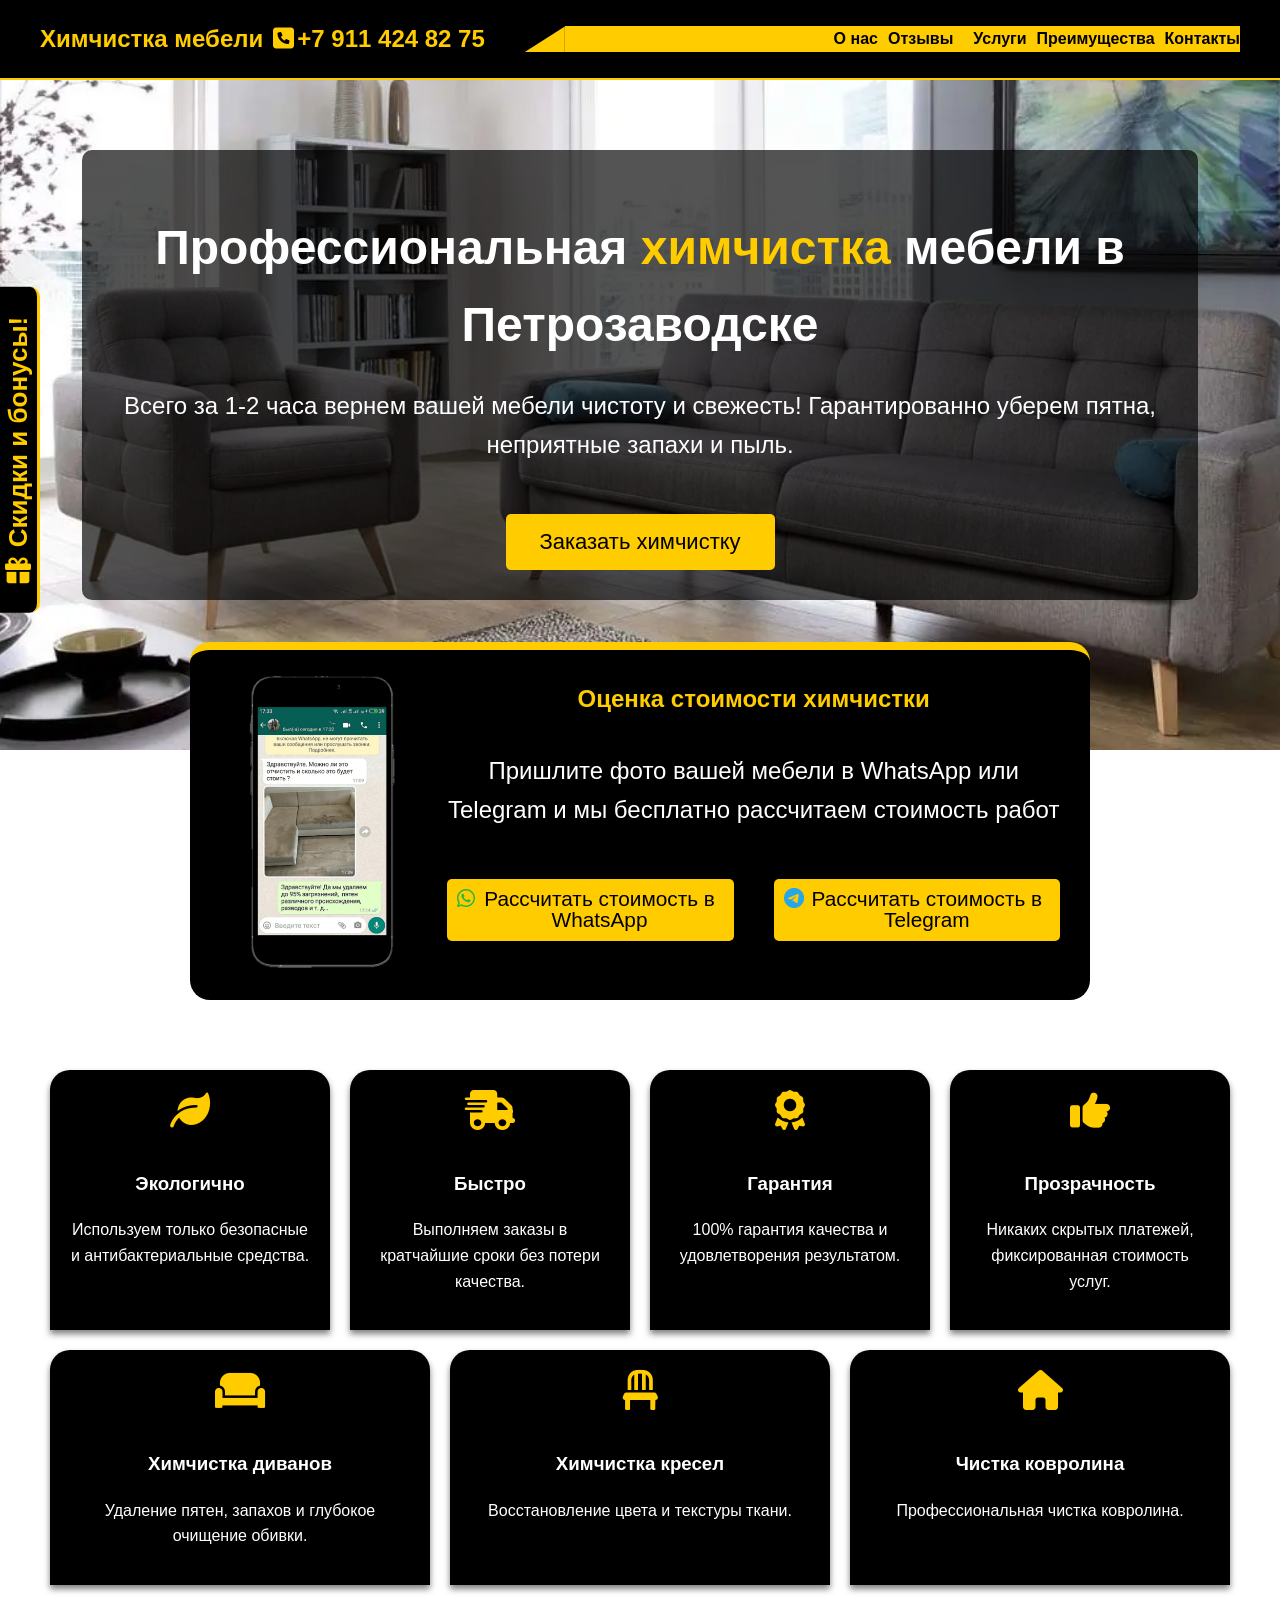
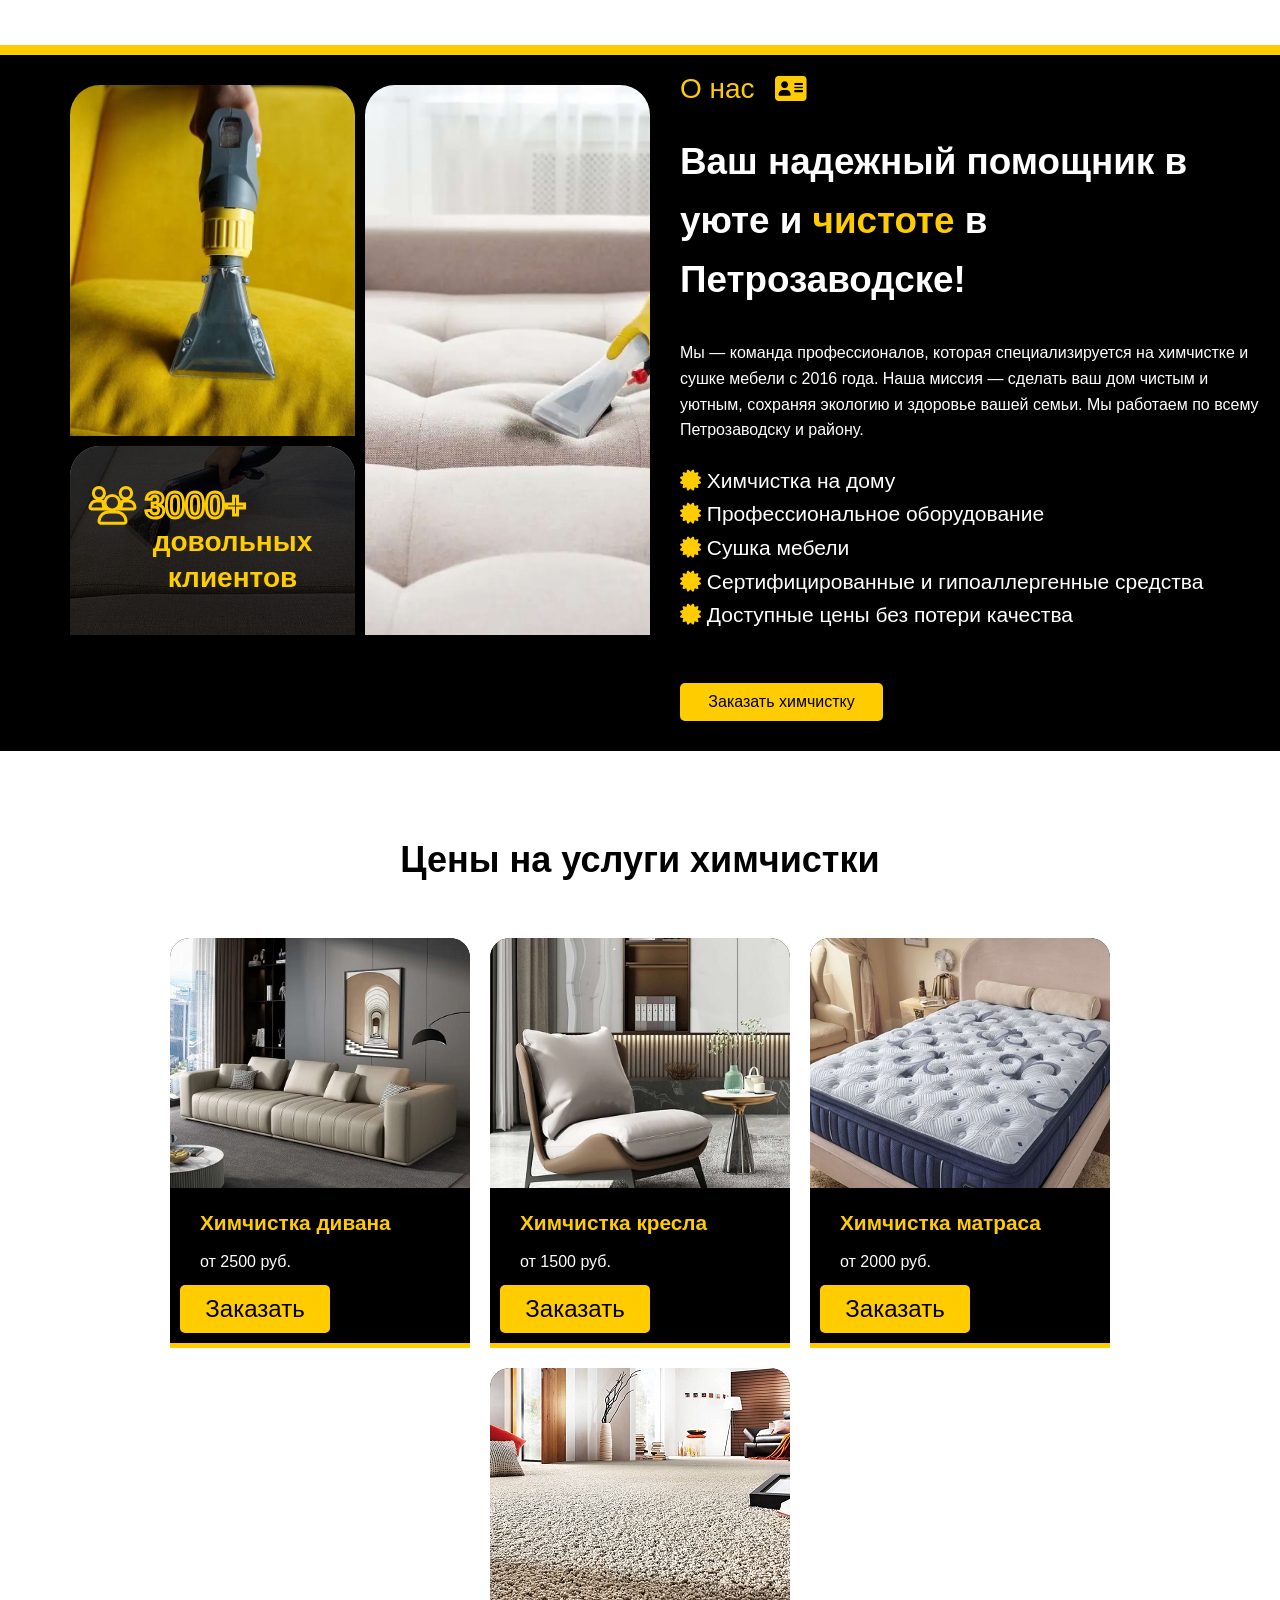
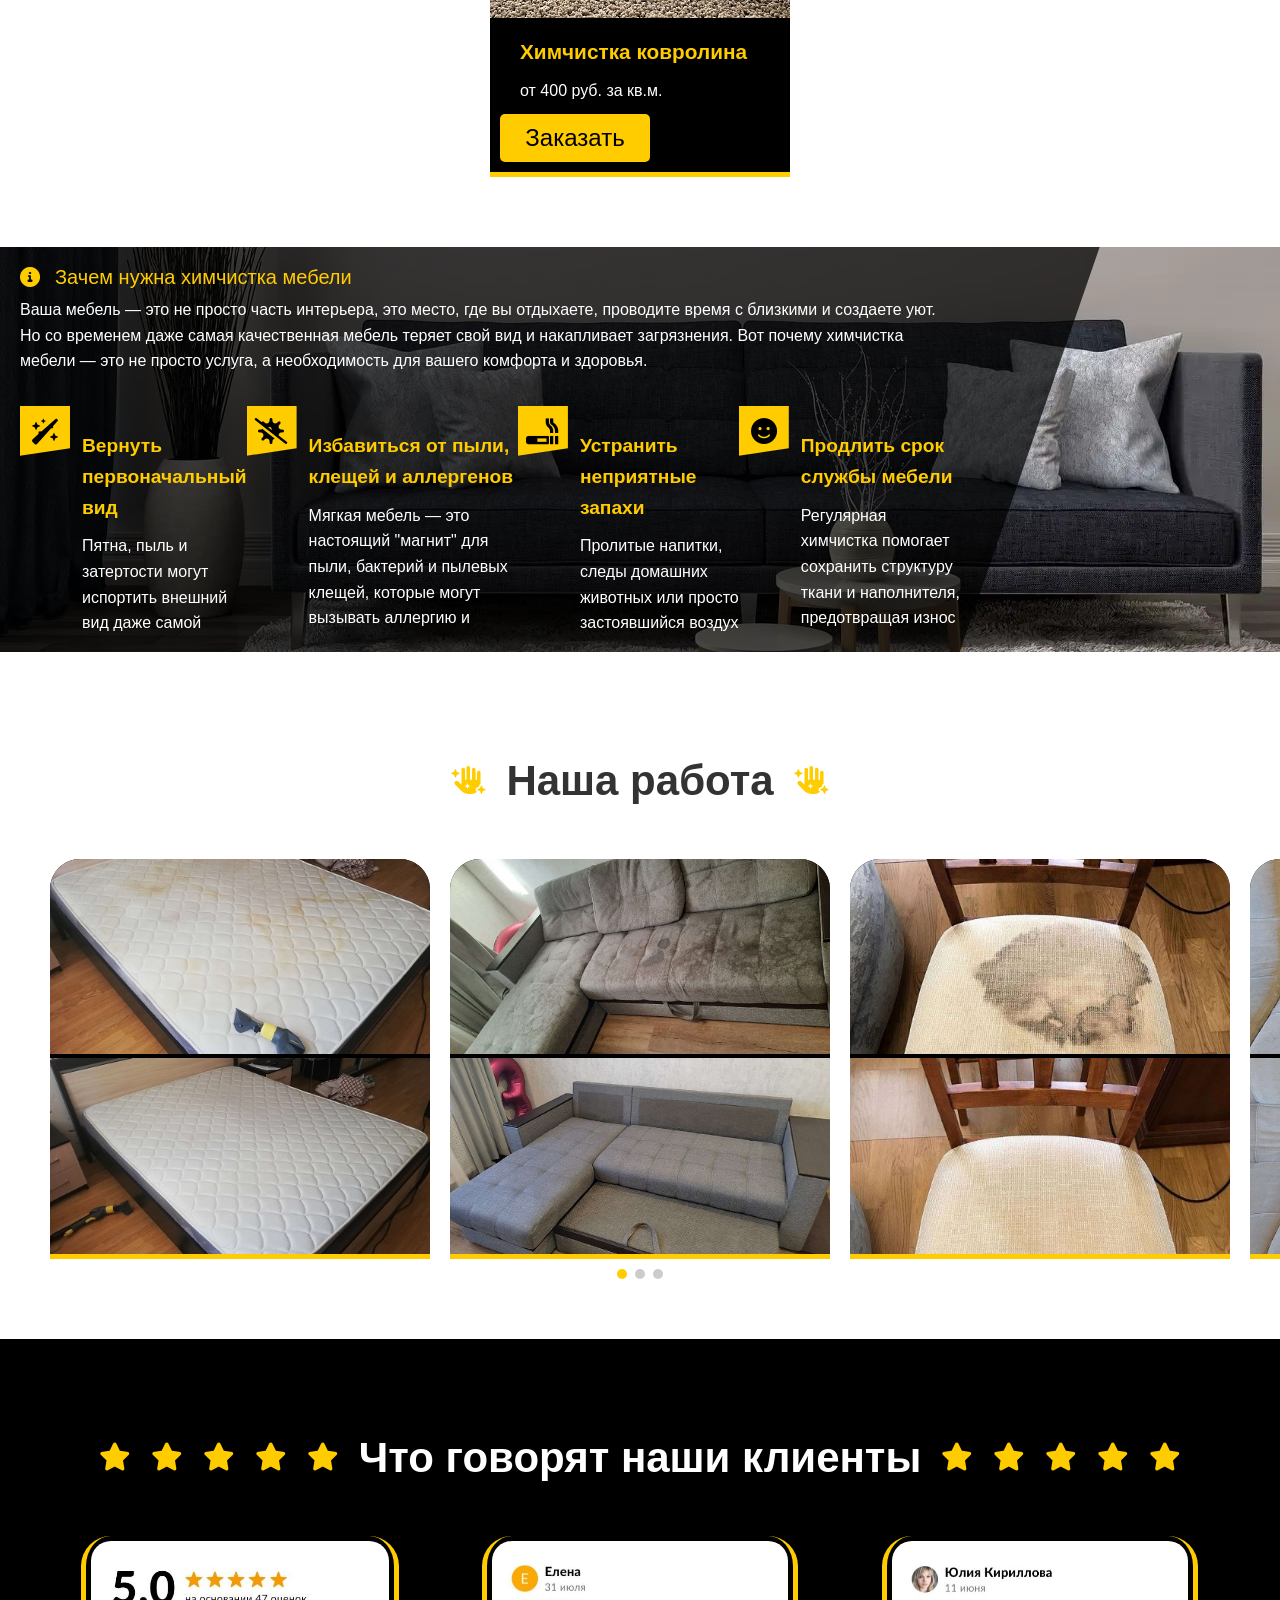
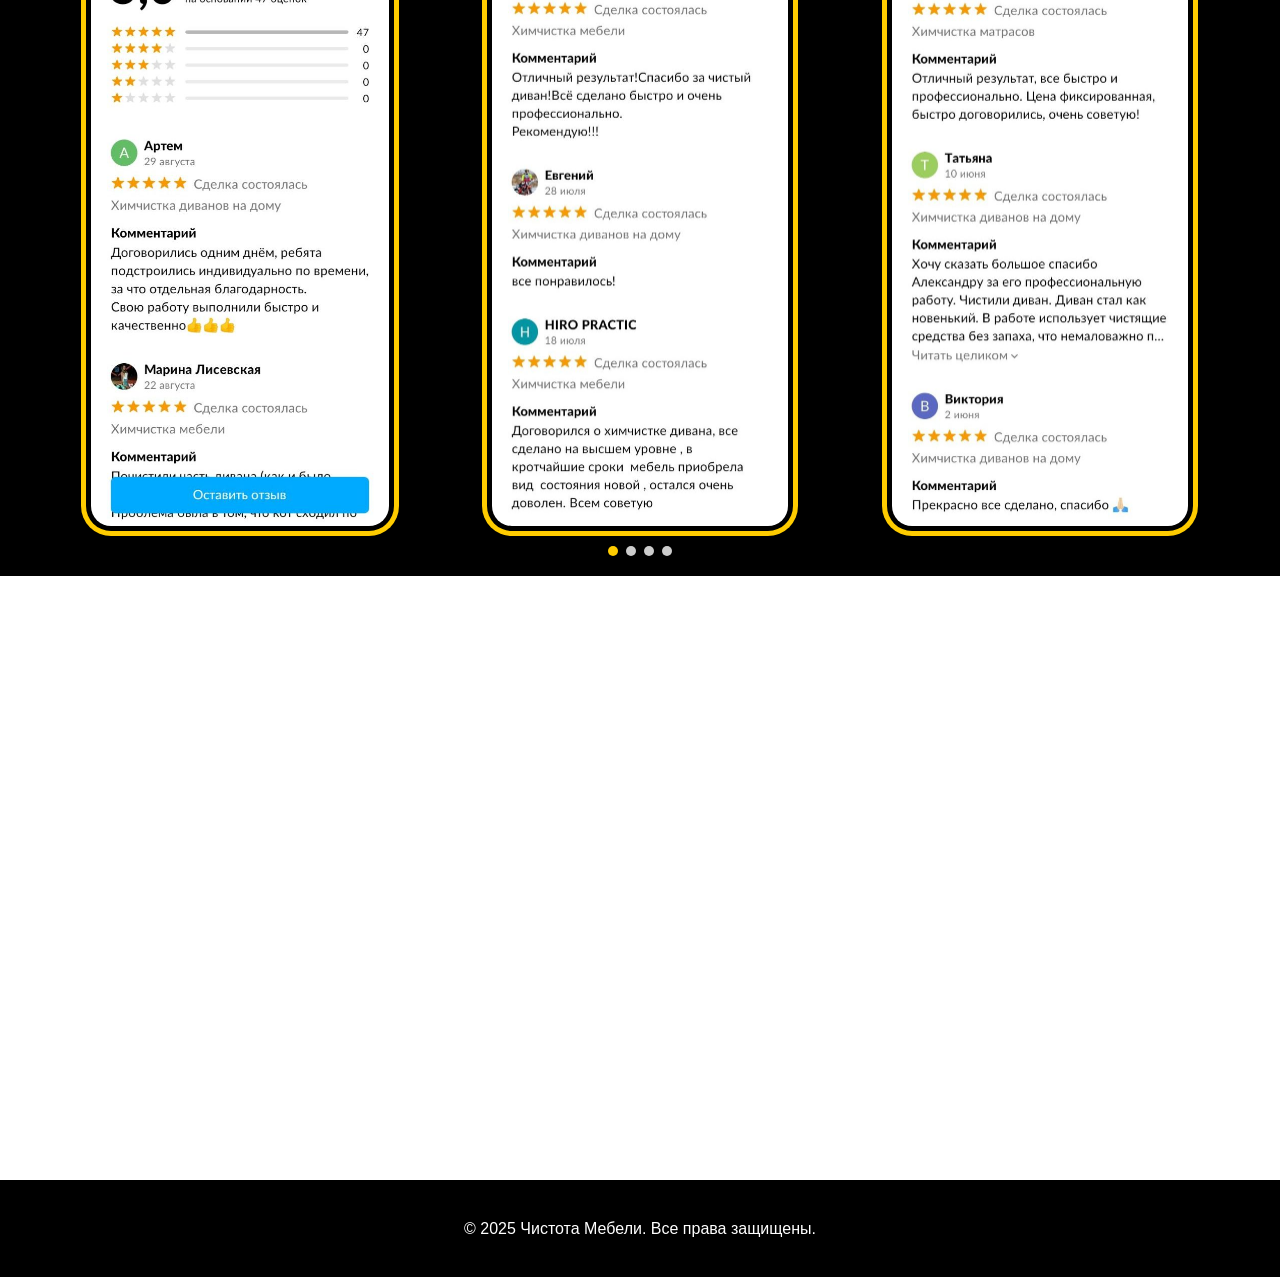
==== commit 8cde7780: "edit scripts" ====
--- a/index.html
+++ b/index.html
@@ -37,6 +37,23 @@
           }
         }
     </script>
+    <!-- Yandex.Metrika counter -->
+<!-- <script type="text/javascript" >
+    (function(m,e,t,r,i,k,a){m[i]=m[i]||function(){(m[i].a=m[i].a||[]).push(arguments)};
+    m[i].l=1*new Date();
+    for (var j = 0; j < document.scripts.length; j++) {if (document.scripts[j].src === r) { return; }}
+    k=e.createElement(t),a=e.getElementsByTagName(t)[0],k.async=1,k.src=r,a.parentNode.insertBefore(k,a)})
+    (window, document, "script", "https://mc.yandex.ru/metrika/tag.js", "ym");
+ 
+    ym(100042795, "init", {
+         clickmap:true,
+         trackLinks:true,
+         accurateTrackBounce:true,
+         webvisor:true
+    });
+ </script>
+ <noscript><div><img src="https://mc.yandex.ru/watch/100042795" style="position:absolute; left:-9999px;" alt="" /></div></noscript> -->
+ <!-- /Yandex.Metrika counter -->
 </head>
 <body>
     <header>
@@ -203,18 +220,6 @@
         </div>
     </section>
 
-    <div id="popup-overlay" class="popup-overlay">
-        <div class="popup">
-            <h2>Хотите узнать, какой подарок вас ждёт? Очистите диван и откройте бонус!</h2>
-            <div class="popup-card">
-                <canvas class="scratch"></canvas>
-                <div class="scratch-label">Проведите здесь, чтобы увидеть подарок!</div>
-            </div>
-            <div class="popup-text">Специальное предложение! Закажите химчистку мебели до конца месяца и получите <strong>антибактериальную обработку для неё в подарок</strong>. <span style="color:#ffcc00;">Успейте забрать подарок!</span></div>
-            <button class="openFormBtn actionBttn">Заказать химчистку</button>
-        </div>
-    </div>
-
     <section id="memo" class="memo">
         <div class="memo-container">
             <div class="textSub">
@@ -487,6 +492,27 @@
         </div>
     </div>
 
+    <div class="stock-side" onclick="stockClick()">
+        <h2><i class="fa-solid fa-gift"></i>Скидки и бонусы!</h2>
+    </div>
+
+    <div id="stock-block" class="stock-block">
+        <div class="stock-content">
+            <div id="popup-overlay" class="popup-overlay">
+                <div class="popup">
+                    <span id="closeStockBtn" class="closeStockBtn">&times;</span>
+                    <h2>Хотите узнать, какой подарок вас ждёт? Очистите диван и откройте бонус!</h2>
+                    <div class="popup-card">
+                        <canvas class="scratch"></canvas>
+                        <div class="scratch-label">Проведите здесь, чтобы увидеть подарок!</div>
+                    </div>
+                    <div class="popup-text">Специальное предложение! Закажите химчистку мебели до конца месяца и получите <strong>антибактериальную обработку для неё в подарок</strong>. <span style="color:#ffcc00;">Успейте забрать подарок!</span></div>
+                    <button class="openFormBtn actionBttn">Заказать химчистку</button>
+                </div>
+            </div>
+        </div>
+    </div>
+
     <footer>
         <p>&copy; 2025 Чистота Мебели. Все права защищены.</p>
     </footer>
--- a/css/stylesV2-1-1.css
+++ b/css/stylesV2-1-1.css
@@ -447,111 +447,6 @@
 
 .card button:hover {
     background-color: #ffe167;
-}
-
-/* Popup */
-.popup-overlay {
-    width: 100%;
-    height: 100%;
-    display: flex;
-    justify-content: center;
-    align-items: center;
-    margin-bottom: 40px;
-}
-
-.popup {
-    /* background-image: url("../images/sale3.jpg"); */
-    /* background-size: cover; */
-    background-color: #000000;
-    padding: 10px;
-    border-radius: 10px;
-    border-top: 5px solid #ffcc00;
-    max-width: 800px;
-    text-align: center;
-    position: relative;
-    display: flex;
-    flex-direction: column;
-    align-items: center;
-}
-
-.popup h2 {
-    color: #ffcc00;
-    font-size: 24px;
-    margin-top: 5px;
-}
-
-.popup-card {
-    position: relative;
-    width: 400px;
-    height: 200px;
-    background-image: url(../images/cleardivan.png);
-    background-size: cover;
-    background-position: center;
-    border-radius: 10px;
-    overflow: hidden;
-}
-
-.popup-text {
-    text-align: center;
-    font-size: 20px;
-    color: #ffffff;
-    /* background-color: #000000c5; */
-    border-radius: 10px;
-    padding: 1px;
-    opacity: 0;
-    transition: opacity 1s ease; 
-}
-
-.popup-text.visible {
-    opacity: 1; 
-}
-
-.scratch {
-    position: absolute;
-    top: 0;
-    left: 0;
-    width: 100%;
-    height: 100%;
-    cursor: url(../images/nasadka.png), auto;
-    z-index: 2;
-}
-
-.scratch-label {
-    position: absolute;
-    top: 50%;
-    left: 50%;
-    transform: translate(-50%, -50%);
-    font-size: 20px;
-    color: #ffffff;
-    background-color: #00000069;
-    z-index: 3; 
-    pointer-events: none; /* Чтобы надпись не блокировала стирание */
-    padding: 1px;
-    border-radius: 5px;
-    /* text-wrap: nowrap; */
-    transition: opacity 0.3s ease; 
-}
-
-.scratch-label.hidden {
-    opacity: 0; 
-}
-
-.popup button {
-    text-wrap: nowrap;
-    text-align: center;
-    width: 50%;
-    animation: shrink 1.5s infinite ease-out, borderPulse 1.5s infinite ease-out;
-    opacity: 0;
-    transition: opacity 1s ease; 
-    margin-bottom: 0;
-}
-
-.popup button.visible {
-    opacity: 1; 
-}
-
-.popup button:hover {
-    animation: step-end;
 }
 
 /* MEMO */
@@ -1049,6 +944,186 @@
   
   }
 
+/* STOCK-SIDE */
+.stock-side {
+    width: 40px;
+    background-color: #000000;
+    border-radius: 0 10px 10px 0;
+    border-right: 3px solid #ffcc00;
+    position: fixed;
+    left: 0;
+    top: 50%;
+    transform: translateY(-50%); 
+    z-index: 10;
+    display: flex;
+    box-sizing: border-box;
+    text-align: center;
+    justify-content: center;
+    cursor: pointer;
+    overflow: hidden;
+    animation: borderPulse 1.5s infinite ease-out;
+}
+
+.stock-side h2 {
+    writing-mode: vertical-rl;
+    transform: rotate(180deg); /* Поворот текста на 180 градусов */
+    margin-top: 30px; 
+    margin-bottom: 30px;
+    font-size: 26px;
+    color: #ffcc00;
+}
+
+.stock-side i {
+    writing-mode: vertical-rl;
+    transform: rotate(180deg);
+    margin-bottom: 10px;
+}
+
+.stock-side::before {
+    content: '';
+    position: absolute;
+    top: -50%;
+    left: 0;
+    width: 100%;
+    height: 50%;
+    background: linear-gradient(to bottom, rgba(255, 255, 255, 0) 0%, rgba(255, 255, 255, 0.5) 50%, rgba(255, 255, 255, 0) 100%);
+    animation: shine 1.5s infinite;
+}
+
+@keyframes shine {
+    0% {
+        top: 100%;
+    }
+    100% {
+        top: -100%;
+    }
+}
+
+/* STOCK-BLOCK */
+.stock-block {
+    display: none;
+    position: fixed;
+    top: 0;
+    left: 0;
+    width: 100%;
+    height: 100%;
+    background-color: rgba(0, 0, 0, 0.5);
+    justify-content: center;
+    align-items: center;
+    z-index: 100;
+}
+
+/* Popup */
+.popup-overlay {
+    width: 100%;
+    height: 100%;
+    display: flex;
+    justify-content: center;
+    align-items: center;
+}
+
+.popup {
+    background-color: #000000;
+    padding: 10px;
+    border-radius: 10px;
+    box-sizing: border-box;
+    border-top: 5px solid #ffcc00;
+    max-width: 800px;
+    text-align: center;
+    position: relative;
+    display: flex;
+    flex-direction: column;
+    align-items: center;
+}
+
+.closeStockBtn {
+    position: absolute;
+    top: -5px;
+    right: 5px;
+    cursor: pointer;
+    font-size: 30px;
+}
+
+.popup h2 {
+    color: #ffcc00;
+    font-size: 24px;
+    margin-top: 5px;
+    padding: 1px;
+}
+
+.popup-card {
+    position: relative;
+    width: 400px;
+    height: 200px;
+    background-image: url(../images/cleardivan.png);
+    background-size: cover;
+    background-position: center;
+    border-radius: 10px;
+    overflow: hidden;
+}
+
+.popup-text {
+    text-align: center;
+    font-size: 20px;
+    color: #ffffff;
+    /* background-color: #000000c5; */
+    border-radius: 10px;
+    padding: 1px;
+    opacity: 0;
+    transition: opacity 1s ease; 
+}
+
+.popup-text.visible {
+    opacity: 1; 
+}
+
+.scratch {
+    position: absolute;
+    top: 0;
+    left: 0;
+    width: 100%;
+    height: 100%;
+    cursor: url(../images/nasadka.png), auto;
+    z-index: 2;
+}
+
+.scratch-label {
+    position: absolute;
+    top: 50%;
+    left: 50%;
+    transform: translate(-50%, -50%);
+    font-size: 20px;
+    color: #ffffff;
+    background-color: #00000069;
+    z-index: 3; 
+    pointer-events: none; /* Чтобы надпись не блокировала стирание */
+    padding: 1px;
+    border-radius: 5px;
+    /* text-wrap: nowrap; */
+    transition: opacity 0.3s ease; 
+}
+
+.scratch-label.hidden {
+    opacity: 0; 
+}
+
+.popup button {
+    text-wrap: nowrap;
+    text-align: center;
+    width: 50%;
+    animation: shrink 1.5s infinite ease-out, borderPulse 1.5s infinite ease-out;
+    opacity: 0;
+    transition: opacity 1s ease; 
+    margin-bottom: 0;
+}
+
+.popup button.visible {
+    opacity: 1; 
+}
+
+.popup button:hover {
+    animation: step-end;
+}
 
 /* Адаптация для мобильных устройств */
 @media (max-width: 768px) {
@@ -1270,6 +1345,14 @@
         width: 70%;
     }
 
+    /* NOTIFICATION */
+    .notification {
+        bottom: 10px;
+        right: 20px;
+        width: 60px;
+        height: 60px;
+    }
+
     /* Popup */
     .popup-overlay {
         margin-top: 30px;
@@ -1279,12 +1362,39 @@
         width: 90%;
     }
 
+    .closeStockBtn {
+        top: -15px;
+    }
+
     .popup h2 {
         line-height: 1.1;
     }
 
     .popup button {
         width: 60%;
+    }
+
+    /* STOCK-SIDE */
+    .stock-side {
+        top: 97%;
+        width: 50%;
+    }
+
+    .stock-side h2 {
+        writing-mode: horizontal-tb;
+        text-wrap: nowrap;
+        transform: rotate(0deg);
+        margin-bottom: 0;
+        margin-top: 0;
+        margin-left: 10px;
+        font-size: 18px;
+    }
+
+    .stock-side i {
+        writing-mode: vertical-rl;
+        transform: rotate(0deg);
+        margin-bottom: 0;
+        margin-right: 5px;
     }
 }
 
@@ -1318,4 +1428,27 @@
     .company-block {
         margin-top: 330px;
     }
-}
+
+    .stock-side {
+        top: 97%;
+        width: 60%;
+    }
+
+    .popup {
+        width: 90%;
+    }
+
+    .closeStockBtn {
+        right: 25px;
+    }
+
+    .popup h2 {
+        font-size: 18px;
+    }
+
+    .popup-text {
+        font-size: 16px;
+        padding-left: 6px;
+        padding-right: 6px;
+    }
+}
